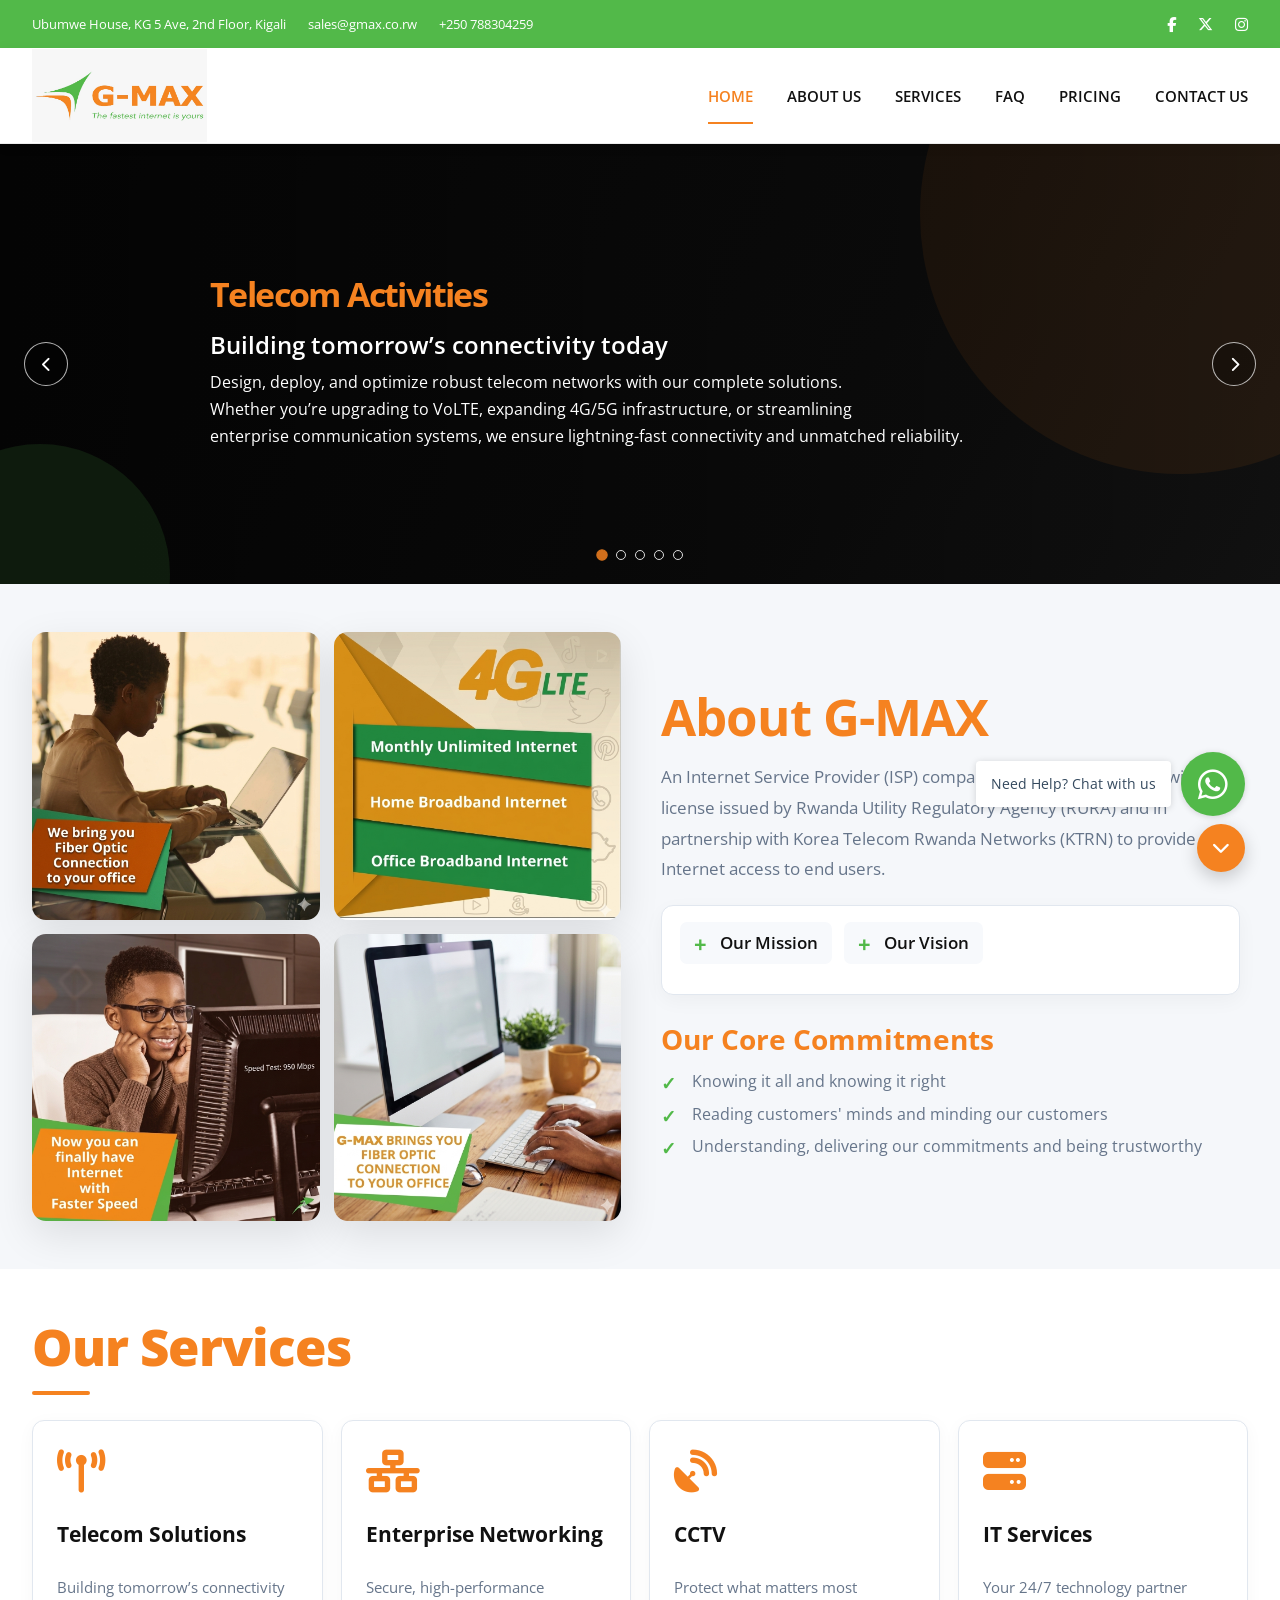
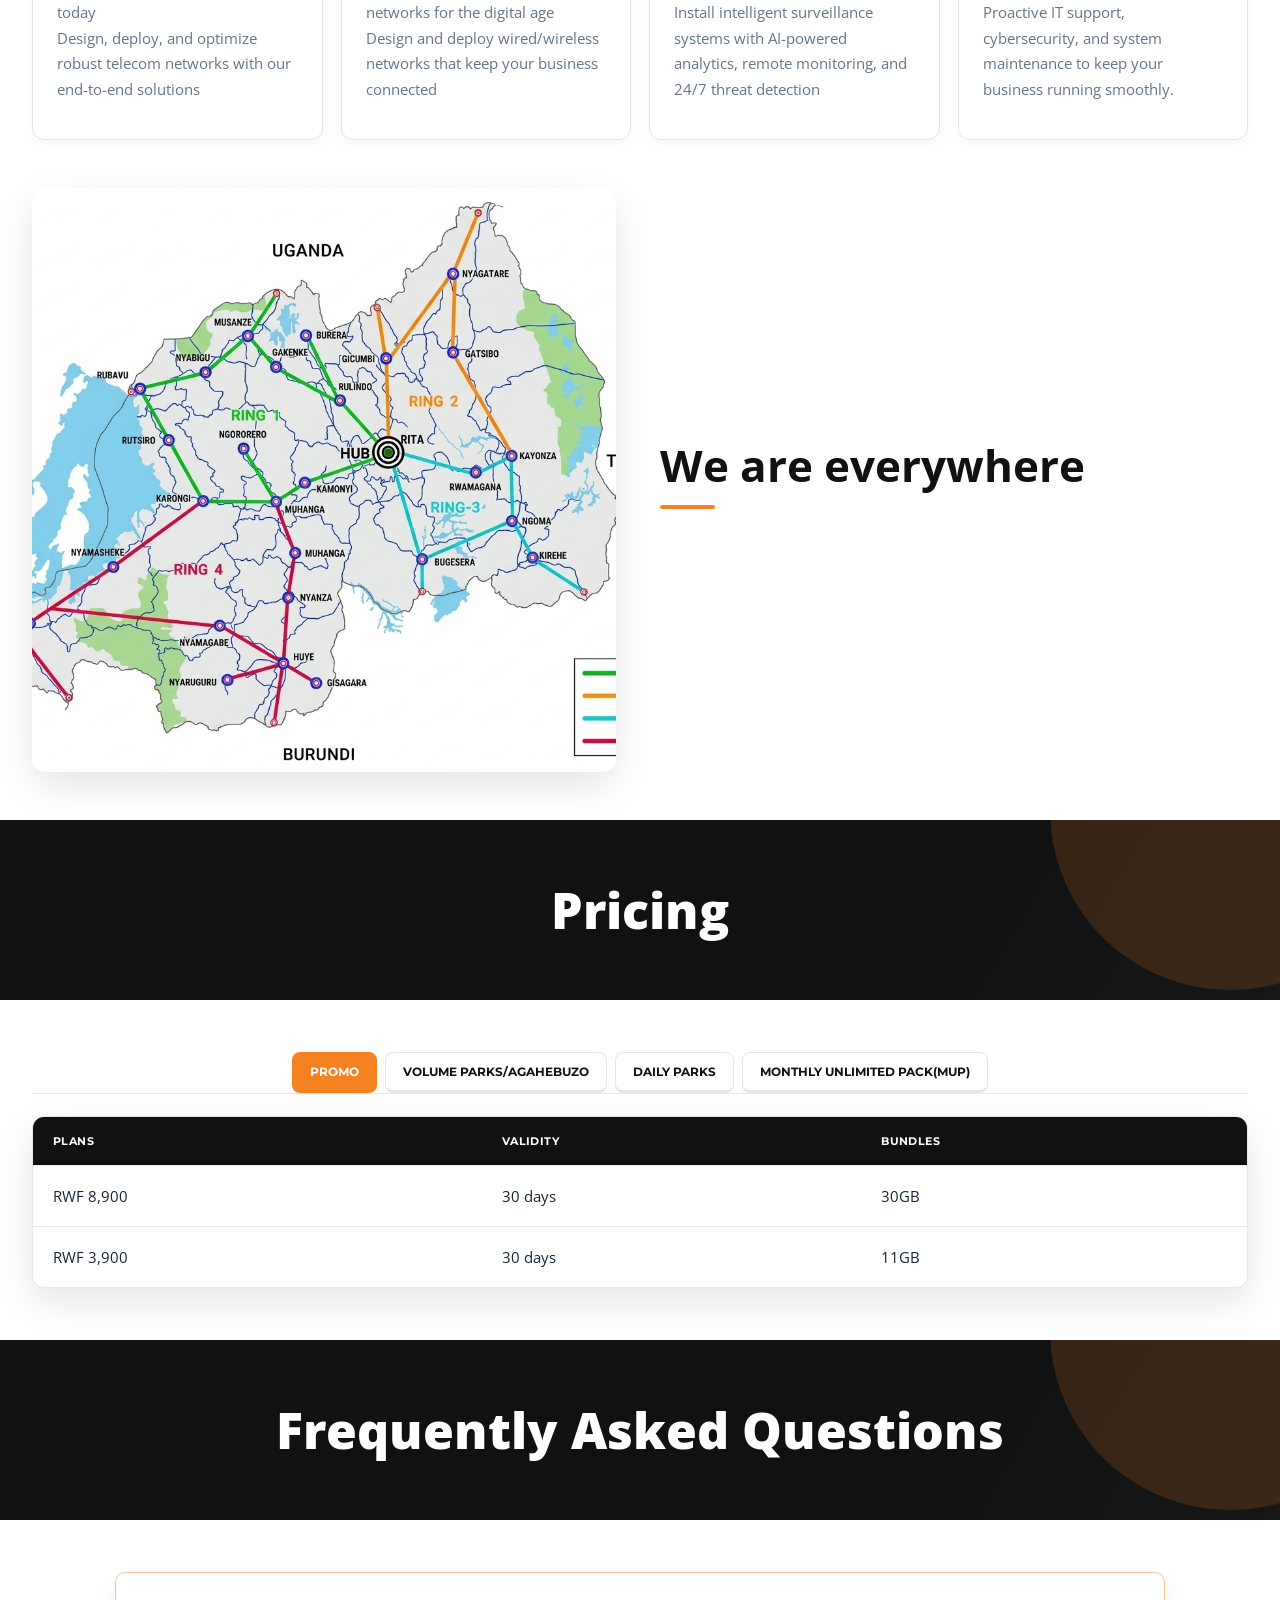
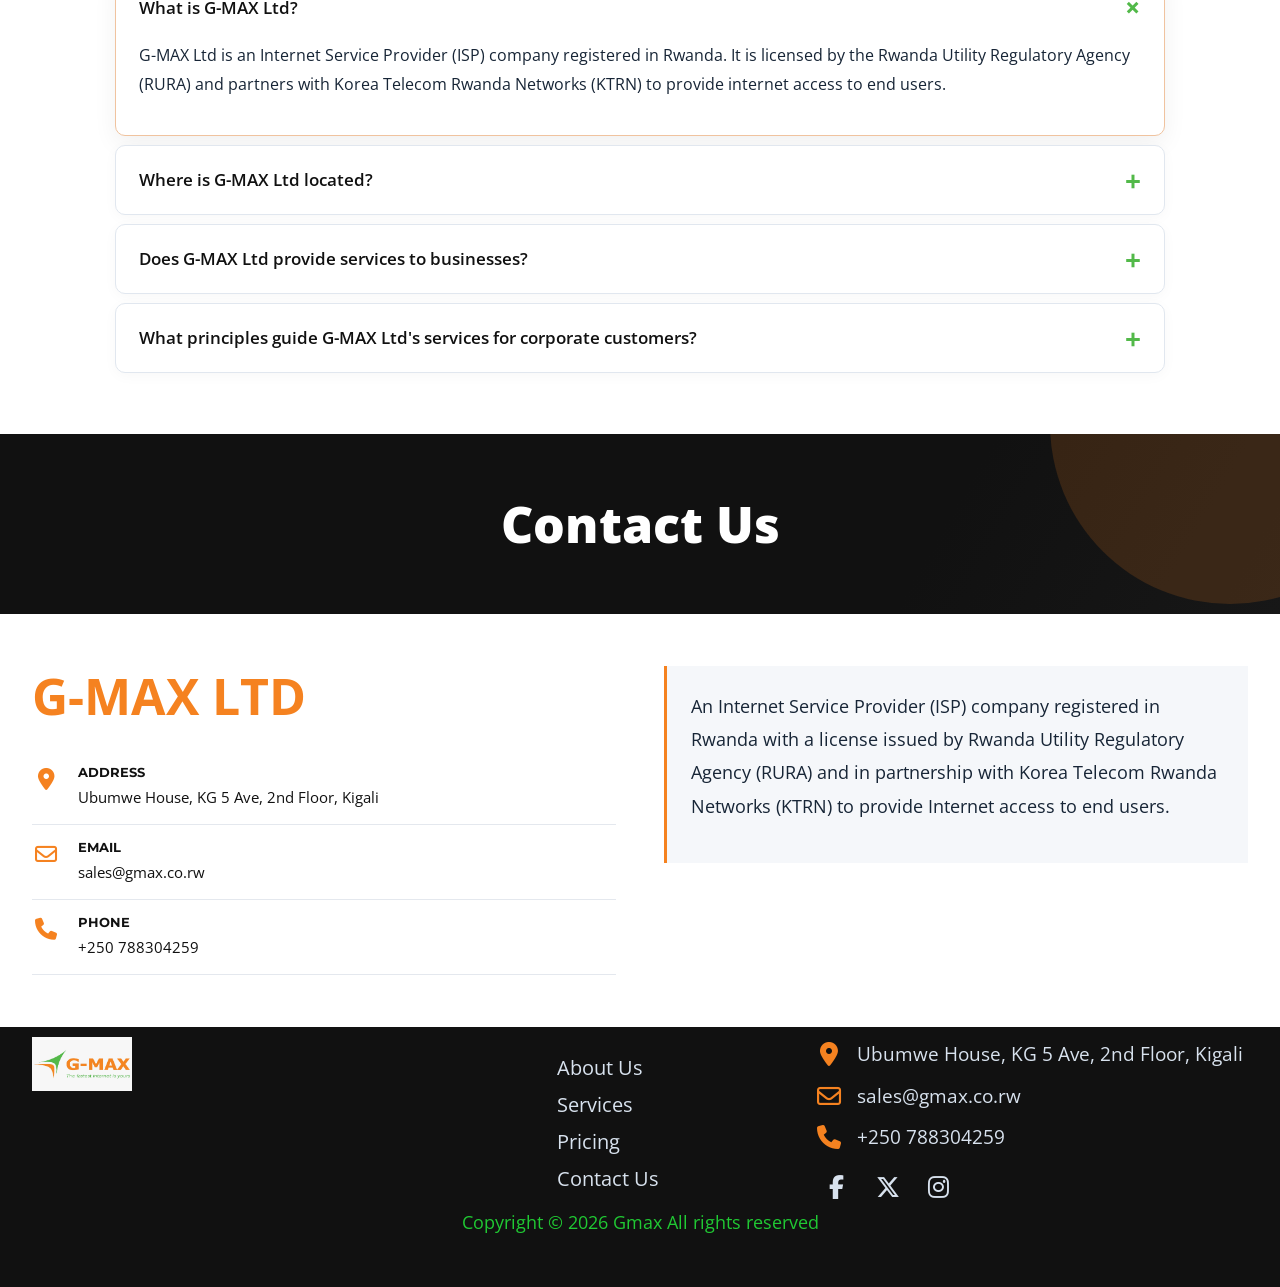
==== gmax-website/index.html @ a380aeec "Restore public website HTML to last known-good design" ====
<!doctype html>
<html lang="en">
<head>
<meta charset="utf-8">
<meta name="viewport" content="width=device-width,initial-scale=1">
<title>G-MAX | Always Ahead</title>
<meta name="description" content="G-MAX Ltd is an Internet Service Provider registered in Rwanda.">
<meta name="theme-color" content="#111111">
<meta name="robots" content="index,follow">
<link rel="canonical" href="https://g-maxwebsite.vercel.app/">
<meta property="og:type" content="website">
<meta property="og:title" content="G-MAX | Always Ahead">
<meta property="og:description" content="G-MAX Ltd provides internet, telecom and IT solutions in Rwanda.">
<meta property="og:url" content="https://g-maxwebsite.vercel.app/">
<link rel="stylesheet" href="css/style.css">
</head>
<body>
<div class="topbar">
  <div class="container topbar-inner">
    <div class="topbar-contact">
      <span><i class="fa-solid fa-location-dot" aria-hidden="true"></i> Ubumwe House, KG 5 Ave, 2nd Floor, Kigali</span>
      <span><i class="fa-regular fa-envelope" aria-hidden="true"></i> sales@gmax.co.rw</span>
      <span><i class="fa-solid fa-phone" aria-hidden="true"></i> +250 788304259</span>
    </div>
    <div class="topbar-social" aria-label="Social media">
      <span aria-hidden="true"><i class="fa-brands fa-facebook-f"></i></span>
      <span aria-hidden="true"><i class="fa-brands fa-x-twitter"></i></span>
      <span aria-hidden="true"><i class="fa-brands fa-instagram"></i></span>
    </div>
  </div>
</div>
<header class="site-header">
  <div class="container nav-wrap">
    <a class="logo" href="#home"><img src="assets/logo/gmax_logo.jpeg" alt="G-MAX"></a>
    <button class="menu-toggle" aria-expanded="false" aria-controls="site-nav" aria-label="Open navigation">
      <span></span><span></span><span></span><span class="sr-only">Open menu</span>
    </button>
    <nav id="site-nav" class="site-nav">
      <a class="active" href="#home">Home</a>
      <a href="#about">About Us</a>
      <a href="#services">Services</a>
      <a href="#faq">FAQ</a>
      <a href="#pricing">Pricing</a>
      <a href="#contact">Contact Us</a>
    </nav>
  </div>
</header>

<a class="skip-link" href="#home">Skip to content</a>
<main id="home">
  <div id="homepage-builder"></div>
</main>

<button class="scroll-down-widget" type="button" aria-label="Scroll down"><i class="fa-solid fa-chevron-down" aria-hidden="true"></i></button>
<a class="whatsapp-widget" href="https://wa.me/250788304259" target="_blank" rel="noopener" aria-label="Chat with G-MAX on WhatsApp"><span>Need Help? Chat with us</span><strong><i class="fa-brands fa-whatsapp" aria-hidden="true"></i></strong></a>

<footer class="site-footer">
  <div class="container footer-content">
    <div class="footer-brand">
      <a class="footer-logo" href="#home"><img src="assets/logo/gmax_logo.jpeg" alt="G-MAX"></a>
    </div>
    <nav class="footer-nav" aria-label="Footer navigation">
      <a href="#about">About Us</a>
      <a href="#services">Services</a>
      <a href="#pricing">Pricing</a>
      <a href="#contact">Contact</a>
    </nav>
    <div class="footer-contact">
      <a href="#" target="_blank" rel="noopener"><i class="fa-solid fa-location-dot" aria-hidden="true"></i><span>Ubumwe House, KG 5 Ave, 2nd Floor, Kigali</span></a>
      <a href="mailto:sales@gmax.co.rw"><i class="fa-regular fa-envelope" aria-hidden="true"></i><span>sales@gmax.co.rw</span></a>
      <a href="tel:+250788304259"><i class="fa-solid fa-phone" aria-hidden="true"></i><span>+250788304259</span></a>
      <div class="footer-social" aria-label="Social media">
        <span aria-hidden="true"><i class="fa-brands fa-facebook-f"></i></span>
        <span aria-hidden="true"><i class="fa-brands fa-x-twitter"></i></span>
        <span aria-hidden="true"><i class="fa-brands fa-instagram"></i></span>
      </div>
    </div>
  </div>
  <div class="container copyright">Copyright © <span id="year"></span> Gmax All rights reserved</div>
</footer>
<script src="js/content-loader.js" defer></script>
<script src="js/main.js" defer></script>

</body>
</html>
---- gmax-website/css/style.css ----
@import url('https://cdnjs.cloudflare.com/ajax/libs/font-awesome/6.5.2/css/all.min.css');
@import url('https://fonts.googleapis.com/css2?family=Montserrat:wght@400;500;600;700;800&family=Open+Sans:wght@400;600;700&display=swap');

:root{--blue:#111111;--orange:#f58220;--green:#52b949;--navy:#111111;--light:#f5f7fa;--text:#485260;--line:#e4e8ee;--shadow:0 9px 28px rgba(0,0,0,.1)}
*{box-sizing:border-box}
html{scroll-behavior:smooth;direction:ltr}
body{margin:0;color:var(--text);font:15px/1.75 'Open Sans',Arial,sans-serif;background:#fff}
img{max-width:100%}
a{color:inherit;text-decoration:none}
button{font:inherit}
h1,h2,h3{margin:0 0 16px;color:var(--navy);font-family:'Open Sans',Arial,sans-serif;line-height:1.2}
p{margin:0 0 16px}
.container{width:min(1640px,calc(100% - 120px));margin:0 auto}
.section{padding:90px 0}

.topbar{height:28px;background:var(--green);color:#fff}
.topbar-inner{height:100%;display:flex;align-items:center;justify-content:space-between}
.topbar-contact{display:flex;align-items:center;gap:20px;font-size:13px;white-space:nowrap}
.topbar-contact span,.topbar-social span{display:inline-flex;align-items:center}
.topbar-contact i{font-size:16px;margin-right:9px}
.topbar-social{display:flex;gap:26px;font-size:17px}

.site-header{height:80px;background:#fff;position:relative;z-index:20;border-bottom:1px solid #edf0f4;transition:box-shadow .25s ease}
.site-header.is-scrolled{box-shadow:0 5px 18px rgba(0,0,0,.08)}
.nav-wrap{height:90%;display:flex;align-items:center;gap:32px}
.logo{display:flex;align-items:center;flex-shrink:0}
.logo img{width:180px;height:auto;display:block}
.site-nav{margin-left:auto;display:flex;align-items:center;height:90%;gap:39px}
.site-nav a{height:90%;display:flex;align-items:center;position:relative;color:#111;font:600 18px 'Open Sans',Arial,sans-serif;text-transform:uppercase;white-space:nowrap;transition:color .25s ease}
.site-nav a:after{content:"";position:absolute;left:0;right:0;bottom:25px;height:2px;background:var(--orange);transform:scaleX(0);transition:transform .25s ease}
.site-nav a:hover,.site-nav a.active{color:var(--orange)}
.site-nav a:hover:after,.site-nav a.active:after{transform:scaleX(1)}
.menu-toggle{display:none;border:0;background:transparent;padding:11px;cursor:pointer}
.menu-toggle span:not(.sr-only){display:block;width:24px;height:2px;background:var(--blue);margin:5px 0;transition:transform .25s ease,opacity .25s ease}
.menu-toggle.is-open span:nth-child(1){transform:translateY(7px) rotate(45deg)}
.menu-toggle.is-open span:nth-child(2){opacity:0}
.menu-toggle.is-open span:nth-child(3){transform:translateY(-7px) rotate(-45deg)}

.hero{min-height:700px;position:relative;isolation:isolate;background:linear-gradient(110deg,#111111 0%,#171717 52%,#222222 100%);overflow:hidden}
.hero-overlay{position:absolute;inset:0;background:rgba(0,0,0,.62)}
.hero-content{color:#fff;padding-top:203px;position:relative;z-index:2}
.hero h1{font:600 40px/1.2 'Open Sans',Arial,sans-serif;color:var(--orange);margin-bottom:34px}
.hero-content>p{max-width:930px;font-size:18px;line-height:1.8;color:#fff;margin-bottom:7px}
.hero-content>p:last-of-type{margin-bottom:35px}
.btn{display:inline-flex;align-items:center;justify-content:center;min-height:49px;padding:11px 28px;border:0;font:400 17px 'Open Sans',Arial,sans-serif;transition:.25s}
.btn-outline{border:2px solid #fff;color:#fff;background:transparent}
.btn-outline:hover{background:#fff;color:var(--blue)}

.about-showcase{background:#fff;padding:78px 0 88px}
.about-showcase-grid{display:grid;grid-template-columns:46% 54%;gap:30px;align-items:start}
.promo-grid{display:grid;grid-template-columns:1fr 1fr;gap:18px}
.promo-image{aspect-ratio:1/1;overflow:hidden;border:1px solid #d8d8d8;background:#f3f3f3}
.promo-image img{width:100%;height:100%;display:block;object-fit:cover;transition:transform .45s ease}
.promo-image:hover img{transform:scale(1.04)}
.about-showcase-copy{padding:0 8px 0 2px}
.about-showcase-copy h2,.about-page-copy h2{font:700 58px/1.1 'Open Sans',Arial,sans-serif;color:var(--orange);margin:0 0 42px}
.about-lead,.about-page-copy>p{font-size:18px;line-height:1.85;color:#111;max-width:800px;margin-bottom:40px}

.mission-vision{margin:0 0 42px}
.mission-vision-controls{display:flex;gap:95px;margin:0 0 22px;padding-left:7px}
.mission-vision-toggle{border:0;background:none;padding:0;color:#111;cursor:pointer;font:400 17px 'Open Sans',Arial,sans-serif;text-align:left}
.mission-vision-toggle span{display:inline-block;font-size:30px;line-height:1;color:var(--green);font-weight:700;vertical-align:-4px;margin-right:9px;transition:transform .25s ease}
.mission-vision-toggle:hover{color:var(--orange)}
.mission-vision-toggle[aria-expanded="true"]{color:var(--orange)}
.mission-vision-toggle[aria-expanded="true"] span{transform:rotate(45deg)}
.mission-vision-panel{padding:4px 7px 0;max-width:800px;animation:panelIn .25s ease}
.mission-vision-panel p{font-size:18px;line-height:1.85;color:#111;margin:0}
@keyframes panelIn{from{opacity:0;transform:translateY(-5px)}to{opacity:1;transform:none}}

.showcase-commitments{padding-left:12px}
.showcase-commitments h3{font:700 34px/1.2 'Open Sans',Arial,sans-serif;color:var(--orange);margin:0 0 27px}
.showcase-commitments ul{list-style:none;margin:0;padding:0}
.showcase-commitments li{position:relative;padding-left:38px;font-size:18px;line-height:1.85;color:#111;margin-bottom:4px}
.showcase-commitments li:before{content:"✓";position:absolute;left:0;top:0;color:var(--green);font-size:23px;font-weight:700}

.services-preview{padding-top:40px}
.services-showcase-title{text-align:center;color:var(--orange);font:700 58px/1.15 'Open Sans',Arial,sans-serif;margin:0 0 64px}
.service-grid{display:grid;grid-template-columns:repeat(4,1fr);gap:11px}
.service-card{position:relative;overflow:hidden;border:1px solid #dfe3e8;background:#fff;padding:51px 29px 34px;min-height:445px;transition:transform .3s ease,box-shadow .3s ease,border-color .3s ease}
.service-card:before{content:"";position:absolute;left:0;top:0;width:100%;height:3px;background:var(--orange);transform:scaleX(0);transform-origin:left;transition:transform .3s ease}
.service-card:hover{transform:translateY(-6px);box-shadow:0 14px 32px rgba(0,0,0,.1);border-color:#cfd7e1}
.service-card:hover:before{transform:scaleX(1)}
.service-icon{height:58px;color:var(--orange);margin-bottom:43px;transition:transform .3s ease}
.service-card:hover .service-icon{transform:translateY(-3px)}
.service-icon svg{width:58px;height:58px;display:block}
.service-card h3{font:700 25px/1.25 'Open Sans',Arial,sans-serif;color:var(--orange);margin-bottom:25px}
.service-card p{font-size:18px;line-height:1.8;color:#111;margin:0}
.service-card p+p{margin-top:4px}
.services-page{padding-top:78px}

.everywhere-showcase{background:#fff;padding:0 0 92px}
.everywhere-grid{display:grid;grid-template-columns:48% 52%;align-items:center;gap:48px}
.everywhere-image.single{aspect-ratio:1/1;max-width:600px;border:1px solid #999;overflow:hidden}
.everywhere-image img{width:100%;height:100%;display:block;object-fit:cover;transition:transform .45s ease}
.everywhere-image:hover img{transform:scale(1.04)}
.everywhere-copy{padding-left:2px}
.everywhere-copy h2{font:700 37px/1.2 'Open Sans',Arial,sans-serif;color:var(--orange);margin:0 0 24px}
.everywhere-copy p{font-size:20px;line-height:1.7;color:#111;margin:0}
.everywhere-copy p+p{margin-top:2px}

.page-hero{height:270px;display:grid;place-items:center;text-align:center;background:linear-gradient(110deg,rgba(0,0,0,.9),rgba(23,23,23,.8)),linear-gradient(135deg,#111111,#171717)}
.page-hero h1{font-size:42px;color:#fff;margin:0}
.content-page{padding:85px 0}
.about-page-grid{display:grid;grid-template-columns:1.08fr .92fr;gap:70px;align-items:start}
.about-page-copy{padding-top:10px}
.about-page-image{overflow:hidden}
.about-page-image img{width:100%;display:block;aspect-ratio:1/1;object-fit:cover}

.pricing-tabs{display:flex;flex-wrap:wrap;justify-content:center;border-bottom:1px solid var(--line);margin:0 0 44px;gap:5px}
.pricing-tab{cursor:pointer;border:0;background:transparent;padding:13px 22px;color:var(--navy);font:700 12px Montserrat;text-transform:uppercase;border-bottom:3px solid transparent;transition:color .25s ease,background .25s ease}
.pricing-tab:hover{color:var(--orange);background:#fff7f0}
.pricing-tab.active{color:var(--orange);border-color:var(--orange)}
.price-panel{display:none}
.price-panel.active{display:block}
.pricing-table-wrap{overflow-x:auto;border:1px solid var(--line);box-shadow:var(--shadow);background:#fff}
.pricing-table{width:100%;border-collapse:collapse;min-width:620px}
.pricing-table th{background:var(--navy);color:#fff;text-align:left;padding:17px 20px;font:700 11px Montserrat;text-transform:uppercase;letter-spacing:.4px}
.pricing-table td{padding:17px 20px;border-top:1px solid var(--line);font-size:14px}
.pricing-table tbody tr{transition:background .2s ease}
.pricing-table tbody tr:hover{background:var(--light)}



.faq-page{max-width:1050px}
.faq-page details{border:1px solid var(--line);padding:0 23px;margin-bottom:13px;background:#fff;transition:border-color .25s ease,box-shadow .25s ease}
.faq-page details:hover{border-color:#cbd5e1}
.faq-page details[open]{border-color:#f0c39f;box-shadow:0 8px 24px rgba(0,0,0,.06)}
.faq-page summary{display:flex;align-items:center;justify-content:space-between;gap:20px;padding:20px 0;cursor:pointer;list-style:none;color:var(--navy);font:600 17px 'Open Sans',Arial,sans-serif}
.faq-page summary::-webkit-details-marker{display:none}
.faq-page summary span{color:var(--green);font-size:28px;font-weight:700;line-height:1;transition:transform .25s ease}
.faq-page details[open] summary span{transform:rotate(45deg)}
.faq-page details p,.faq-page details ul{padding-bottom:20px}
.faq-page details p{font-size:16px;line-height:1.8}
.faq-page details li{margin-bottom:8px}

.contact-grid{display:grid;grid-template-columns:1fr 1fr;gap:80px;align-items:start}
.contact-details h2{color:var(--orange);font-size:50px;margin-bottom:35px}
.contact-item{display:flex;gap:18px;padding:20px 0;border-bottom:1px solid var(--line)}
.contact-item>i{width:28px;flex:0 0 28px;color:var(--orange);font-size:22px;margin-top:4px;text-align:center}
.contact-item strong{display:block;color:var(--navy);font:700 13px Montserrat;text-transform:uppercase;margin-bottom:4px}
.contact-item a{color:#111}
.contact-item a:hover{color:var(--orange)}
.contact-note{padding:32px;border-left:3px solid var(--orange);background:var(--light);font-size:18px;line-height:1.85;color:#111}

.site-footer{background:#000;color:#fff;padding:20px 0 0;min-height:345px}
.footer-content{width:min(1640px,calc(100% - 120px));display:grid;grid-template-columns:1.55fr .72fr 1.35fr;gap:72px;align-items:start}
.footer-logo img{width:180px;height:auto;display:block;margin:0 0 12px}
.footer-brand p{max-width:625px;margin:0;color:#fff;font-size:18px;line-height:1.55}
.footer-nav{display:flex;flex-direction:column;gap:11px;padding-top:28px}
.footer-nav a{color:#fff;font-size:20px;line-height:1.45;transition:color .25s ease}
.footer-nav a:hover{color:var(--green)}
.footer-contact{padding-top:10px}
.footer-contact>a{display:flex;align-items:flex-start;gap:16px;color:#fff;font-size:19px;line-height:1.45;margin:0 0 14px;transition:color .25s ease}
.footer-contact>a:hover{color:var(--green)}
.footer-contact i{width:24px;flex:0 0 24px;font-size:24px;text-align:center;margin-top:1px}
.footer-social{display:flex;gap:27px;margin:47px 0 0 8px;font-size:22px}
.footer-social span{display:inline-flex;width:24px;justify-content:center}
.copyright{width:min(1640px,calc(100% - 120px));text-align:center;padding:18px 0 23px;color:#20c933;font-size:18px;line-height:1.3}

.whatsapp-widget{position:fixed;right:35px;bottom:84px;z-index:50;display:flex;align-items:center;gap:10px}
.whatsapp-widget span{background:#fff;color:#34495e;padding:11px 15px;border-radius:4px;box-shadow:0 1px 7px rgba(0,0,0,.15);font-size:14px}
.whatsapp-widget strong{width:64px;height:64px;border-radius:50%;background:#22c55e;color:#fff;display:flex;align-items:center;justify-content:center;font-size:34px;box-shadow:0 1px 6px rgba(0,0,0,.15);transition:transform .25s ease}
.whatsapp-widget:hover strong{transform:scale(1.06)}

.sr-only{position:absolute;width:1px;height:1px;overflow:hidden;clip:rect(0,0,0,0)}

.js-reveal{opacity:0;transform:translateY(18px);transition:opacity .6s ease,transform .6s ease}
.js-reveal.is-visible{opacity:1;transform:none}

@media(max-width:980px){
  .container{width:min(100% - 56px,1140px)}
  .footer-content{gap:35px}
  .footer-logo img{width:160px}
  .footer-brand p{font-size:16px}
  .footer-nav a,.footer-contact>a{font-size:16px}
  .footer-contact i{font-size:20px}
  .footer-social{margin-top:35px}
  .topbar-contact{gap:12px;font-size:14px}
  .topbar-social{gap:17px}
  .site-nav{gap:18px}
  .site-nav a{font-size:15px}
  .logo img{width:160px}
  .hero{min-height:560px}
  .hero-content{padding-top:145px}
  .service-grid{grid-template-columns:repeat(2,1fr)}
  .service-card{min-height:280px}
  .about-page-grid,.contact-grid{grid-template-columns:1fr;gap:40px}
}
@media(max-width:720px){
  .container{width:calc(100% - 44px)}
  .topbar{height:auto;min-height:48px}
  .topbar-inner{padding:8px 0;gap:10px}
  .topbar-contact{gap:9px;font-size:11px;overflow:hidden}
  .topbar-contact span{white-space:nowrap}
  .topbar-contact span:nth-child(1){max-width:42vw;overflow:hidden;text-overflow:ellipsis}
  .topbar-contact i{font-size:14px;margin-right:5px}
  .topbar-social{gap:11px;font-size:16px}
  .site-header{height:72px}
  .logo img{width:146px}
  .nav-wrap{justify-content:space-between}
  .menu-toggle{display:block}
  .site-nav{display:none;position:absolute;left:0;right:0;top:72px;height:auto;background:#fff;box-shadow:0 7px 15px rgba(0,0,0,.1);padding:10px 22px}
  .site-nav.open{display:block}
  .site-nav a{display:block;height:auto;padding:13px 0;border-bottom:1px solid var(--line);font-size:15px}
  .site-nav a.active{border-left:3px solid var(--orange);border-bottom:1px solid var(--line);padding-left:10px}
  .site-nav a:after{display:none}
  .hero{min-height:560px}
  .hero-content{padding-top:120px}
  .hero h1{font-size:32px;margin-bottom:24px}
  .hero-content>p{font-size:15px;line-height:1.7}
  .hero-read-more{font-size:15px}
  .section{padding:62px 0}
  .about-showcase{padding:58px 0}
  .about-showcase-grid{grid-template-columns:1fr;gap:35px}
  .about-showcase-copy h2,.about-page-copy h2{font-size:42px;margin-bottom:28px}
  .about-lead,.about-page-copy>p,.mission-vision-panel p{font-size:16px}
  .mission-vision-controls{gap:35px;margin-bottom:20px}
  .showcase-commitments h3{font-size:28px}
  .showcase-commitments li{font-size:16px}
  .services-showcase-title{font-size:40px;margin-bottom:38px}
  .service-grid{grid-template-columns:1fr 1fr}
  .service-card{min-height:290px;padding:35px 24px}
  .service-icon{margin-bottom:30px}
  .service-icon svg{width:50px;height:50px}
  .service-card h3{font-size:21px;margin-bottom:18px}
  .service-card p{font-size:16px;line-height:1.7}
  .everywhere-grid{grid-template-columns:1fr;gap:30px}
  .everywhere-image.single{max-width:none}
  .everywhere-copy h2{font-size:32px}
  .everywhere-copy p{font-size:16px}
  .page-hero{height:215px}
  .page-hero h1{font-size:34px}
  .content-page{padding:60px 0}
  .pricing-tab{padding:12px 10px;font-size:10px}
  .faq-page summary{font-size:15px}
  .contact-details h2{font-size:40px}
  .footer-content{grid-template-columns:1fr 1fr;gap:35px}
  .footer-brand{grid-column:1/-1}
  .footer-logo img{width:140px}
  .footer-brand p{max-width:620px}
}
@media(max-width:420px){
  .container{width:calc(100% - 32px)}
  .topbar-contact span:nth-child(2),.topbar-contact span:nth-child(3){display:none}
  .service-grid,.footer-content{grid-template-columns:1fr}
  .footer-brand{grid-column:auto}
  .footer-logo img{width:125px}
  .footer-nav{padding-top:0}
  .footer-contact{padding-top:0}
  .copyright{width:calc(100% - 32px);font-size:14px;padding-top:14px}
  .mission-vision-controls{gap:22px}
  .whatsapp-widget{right:14px;bottom:20px}
  .whatsapp-widget span{display:none}
  .whatsapp-widget strong{width:58px;height:58px;font-size:30px}
}

.scroll-down-widget{position:fixed;right:35px;bottom:28px;z-index:49;width:48px;height:48px;border:0;border-radius:50%;background:var(--orange);color:#fff;display:flex;align-items:center;justify-content:center;cursor:pointer;font-size:18px;box-shadow:0 6px 18px rgba(0,0,0,.2);transition:transform .25s ease,background .25s ease,opacity .25s ease}
.scroll-down-widget:hover{background:var(--green);transform:translateY(4px)}
.scroll-down-widget i{animation:scrollDownPulse 1.5s ease-in-out infinite}
@keyframes scrollDownPulse{0%,100%{transform:translateY(-2px)}50%{transform:translateY(3px)}}
@media(max-width:420px){.scroll-down-widget{right:14px;bottom:86px;width:44px;height:44px;font-size:16px}}

/* Keep only the scroll-down control visible; hide the browser scrollbar. */
html{-ms-overflow-style:none;scrollbar-width:none}
html::-webkit-scrollbar{display:none}

/* CMS homepage section builder */
.custom-section{padding:78px 0;background:#fff}.custom-section:nth-child(even){background:#f7f9fc}.custom-section-inner{text-align:center}.custom-section-inner h2{font:700 42px/1.2 'Open Sans',Arial,sans-serif;color:var(--navy);margin:0 0 12px}.custom-section-subtitle{font-size:20px;color:var(--blue);margin:0 0 14px}.custom-section-text{max-width:850px;margin:0 auto 26px;font-size:18px;line-height:1.8;color:#222}.custom-section-image{display:block;width:min(850px,100%);max-height:430px;object-fit:cover;border-radius:10px;margin:20px auto}.custom-section-button{display:inline-block}.commitments-section{padding:55px 0;background:#f7f9fc}.commitments-section .showcase-commitments{max-width:900px;margin:auto}
@media(max-width:800px){.custom-section{padding:55px 0}.custom-section-inner h2{font-size:34px}.custom-section-text{font-size:16px}}

/* Single-page navigation */
#home,#about,#services,#pricing,#faq,#contact{scroll-margin-top:110px}

.skip-link{position:fixed;left:12px;top:-60px;z-index:100000;padding:10px 14px;background:#111111;color:#fff;border-radius:4px;font-weight:700;text-decoration:none}.skip-link:focus{top:12px;outline:3px solid #f58220;outline-offset:2px}
/* G-MAX public refresh — uses the same Admin brand system */
:root{--gmax-orange:#f58220;--gmax-green:#52b949;--gmax-navy:#111111;--gmax-ink:#172536;--gmax-muted:#66758a;--gmax-line:#e1e7ef;--gmax-soft:#f5f7fa;--gmax-shadow:0 14px 40px rgba(0,0,0,.10)}
body{color:var(--gmax-ink)}
.container{width:min(1400px,calc(100% - 64px))}
.topbar{height:42px;background:var(--gmax-navy)}
.topbar-contact{gap:22px;font-size:13px}.topbar-contact i{color:var(--gmax-orange);font-size:14px}.topbar-social{gap:17px;font-size:15px}
.site-header{height:82px;position:sticky;top:0;background:rgba(255,255,255,.97);backdrop-filter:blur(12px);box-shadow:0 2px 14px rgba(0,0,0,.05)}
.site-header.is-scrolled{box-shadow:0 8px 26px rgba(0,0,0,.10)}.nav-wrap{gap:24px}.logo img{width:156px}
.site-nav{gap:8px}.site-nav a{height:44px;padding:0 13px;border-radius:8px;font-size:14px;text-transform:none;color:var(--gmax-navy)}
.site-nav a:after{bottom:0;left:13px;right:13px;height:3px;border-radius:3px;background:var(--gmax-orange)}
.site-nav a:hover,.site-nav a.active{color:var(--gmax-orange);background:#fff7f0}.menu-toggle span:not(.sr-only){background:var(--gmax-navy)}
.hero{min-height:520px;background:linear-gradient(120deg,#111111 0%,#111111 58%,#171717 100%)}
.hero:before{content:"";position:absolute;width:520px;height:520px;border-radius:50%;right:-160px;top:-190px;background:rgba(245,130,32,.16)}
.hero:after{content:"";position:absolute;width:260px;height:260px;border-radius:50%;left:-90px;bottom:-120px;background:rgba(82,185,73,.12)}
.hero-overlay{background:linear-gradient(90deg,rgba(0,0,0,.86),rgba(0,0,0,.54))}
.hero-content{padding-top:115px;max-width:900px}.hero h1{font-size:clamp(38px,5vw,66px);font-weight:800;letter-spacing:-1.6px;margin-bottom:18px}
.hero-content>p{font-size:18px;max-width:760px;color:#e9f0f7}.hero-content>p:first-of-type{font-size:clamp(20px,2.4vw,28px);font-weight:600;color:#fff;margin-bottom:10px}
.btn{min-height:48px;border-radius:8px;font-weight:700}.btn-outline{border:1px solid var(--gmax-orange);background:var(--gmax-orange);box-shadow:0 8px 20px rgba(245,130,32,.22)}
.btn-outline:hover{background:#fff;border-color:#fff;color:var(--gmax-navy);transform:translateY(-2px)}
.section{padding:84px 0}.about-showcase{padding:64px 0;background:var(--gmax-soft)}
.about-showcase-grid{grid-template-columns:minmax(0,1fr) minmax(0,1fr);gap:48px;align-items:center}.promo-grid{gap:14px}
.promo-image{border:0;border-radius:14px;box-shadow:var(--gmax-shadow)}
.about-showcase-copy h2,.about-page-copy h2{font-size:clamp(36px,4vw,52px);letter-spacing:-1px;margin-bottom:24px}
.about-lead,.about-page-copy>p{font-size:17px;line-height:1.8;color:var(--gmax-muted);margin-bottom:28px}
.mission-vision{background:#fff;border:1px solid var(--gmax-line);border-radius:12px;padding:16px 18px;box-shadow:0 6px 20px rgba(0,0,0,.04)}
.mission-vision-controls{gap:12px;padding:0;margin-bottom:14px}.mission-vision-toggle{padding:9px 14px;border-radius:7px;background:#f7f9fc;font-weight:600}
.mission-vision-toggle[aria-expanded=true]{background:#fff4ea;color:var(--gmax-orange)}.mission-vision-toggle span{color:var(--gmax-green);font-size:22px}
.mission-vision-panel{padding:4px 0 0;max-width:none}.mission-vision-panel p{font-size:15px;line-height:1.75;color:var(--gmax-muted)}
.showcase-commitments{padding:20px 0 0}.showcase-commitments h3{font-size:28px;margin-bottom:17px}
.showcase-commitments li{font-size:16px;line-height:1.7;color:var(--gmax-muted);padding-left:31px;margin-bottom:9px}.showcase-commitments li:before{font-size:18px}
.services-preview{padding:64px 0;background:#fff}.services-showcase-title{text-align:left;font-size:clamp(36px,4vw,52px);letter-spacing:-1px;margin:0 0 34px}
.services-showcase-title:after{content:"";display:block;width:58px;height:4px;border-radius:3px;background:var(--gmax-orange);margin-top:15px}
.service-grid{grid-template-columns:repeat(4,minmax(0,1fr));gap:18px}.service-card{border:1px solid var(--gmax-line);border-radius:12px;min-height:350px;padding:32px 25px;box-shadow:0 4px 18px rgba(0,0,0,.035)}
.service-card:before{height:4px;background:var(--gmax-orange)}.service-card:hover{transform:translateY(-7px);box-shadow:var(--gmax-shadow);border-color:#d5dfe9}
.service-icon{height:52px;margin-bottom:27px}.service-icon i{font-size:43px;color:var(--gmax-orange)}
.service-card h3{font-size:21px;margin-bottom:14px;color:var(--gmax-navy)}.service-card p{font-size:15px;line-height:1.7;color:var(--gmax-muted)}
.everywhere-showcase{padding:0 0 64px}.everywhere-grid{gap:60px}.everywhere-image.single{border:0;border-radius:14px;box-shadow:var(--gmax-shadow)}
.everywhere-copy h2{font-size:clamp(32px,3.4vw,46px);color:var(--gmax-navy);margin-bottom:18px}.everywhere-copy h2:after{content:"";display:block;width:55px;height:4px;border-radius:3px;background:var(--gmax-orange);margin-top:14px}
.everywhere-copy p{font-size:17px;line-height:1.8;color:var(--gmax-muted)}
.page-hero{height:230px;background:linear-gradient(115deg,var(--gmax-navy),#171717);position:relative;overflow:hidden}.page-hero:after{content:"";position:absolute;width:360px;height:360px;border-radius:50%;right:-130px;top:-190px;background:rgba(245,130,32,.16)}
.page-hero h1{font-size:clamp(34px,4vw,50px);font-weight:800;position:relative;z-index:1}.content-page{padding:75px 0}
.pricing-tabs{gap:8px;margin-bottom:30px}.pricing-tab{border:1px solid var(--gmax-line);border-bottom:3px solid var(--gmax-line);border-radius:8px;padding:11px 17px;background:#fff}
.pricing-tab.active{color:#fff;background:var(--gmax-orange);border-color:var(--gmax-orange)}.pricing-table-wrap{border-radius:12px;box-shadow:var(--gmax-shadow);overflow-x:auto;overflow-y:hidden;-webkit-overflow-scrolling:touch}.pricing-table th{background:var(--gmax-navy)}
.faq-page details{border-radius:10px;border-color:var(--gmax-line);box-shadow:0 3px 14px rgba(0,0,0,.03)}.faq-page details[open]{border-color:#f0c39f;box-shadow:0 8px 24px rgba(0,0,0,.06)}
.faq-page summary{font-weight:600;color:var(--gmax-navy)}.faq-page summary span{color:var(--gmax-green)}
.contact-grid{gap:70px}.contact-details h2{color:var(--gmax-orange)}.contact-item>i{color:var(--gmax-orange)}.contact-note{border-left-color:var(--gmax-orange);background:var(--gmax-soft);color:var(--gmax-ink)}
.site-footer{background:var(--gmax-navy);color:#d8e2ee}.footer-brand p{color:#b9c7d7}.footer-nav a,.footer-contact>a{color:#d8e2ee}.footer-nav a:hover,.footer-contact>a:hover{color:var(--gmax-orange)}.footer-contact> a > i{color:var(--gmax-orange)}
.js-reveal{opacity:0;transform:translateY(18px);transition:opacity .6s ease,transform .6s ease}.js-reveal.is-visible{opacity:1;transform:none}
.scroll-down-widget{background:var(--gmax-orange)}.scroll-down-widget:hover{background:var(--gmax-green)}
@media(max-width:1050px){.container{width:min(100% - 40px,1100px)}.service-grid{grid-template-columns:repeat(2,minmax(0,1fr))}.about-showcase-grid,.everywhere-grid{grid-template-columns:1fr;gap:35px}}
@media(max-width:800px){.topbar{height:auto;padding:8px 0}.topbar-contact{gap:8px;flex-wrap:wrap;font-size:11px}.topbar-social{display:none}.site-header{height:72px}.logo img{width:140px}.menu-toggle{display:block}.site-nav{display:none;position:absolute;top:72px;left:0;right:0;height:auto;padding:10px 20px;background:#fff;box-shadow:0 14px 25px rgba(0,0,0,.12);flex-direction:column;gap:3px}.site-nav.open{display:flex}.site-nav a{width:100%;height:46px;padding:0 14px}.site-nav a:after{display:none}.hero{min-height:570px}.hero-content{padding-top:120px}.hero h1{font-size:42px}.service-grid{grid-template-columns:1fr 1fr}.footer-content{grid-template-columns:1fr 1fr;gap:35px}.footer-brand{grid-column:1/-1}}
@media(max-width:560px){.container{width:calc(100% - 32px)}.service-grid{grid-template-columns:1fr}.service-card{min-height:auto}.hero{min-height:540px}.hero-content{padding-top:95px}.hero h1{font-size:36px}.about-showcase-grid{gap:26px}.promo-grid{gap:9px}.mission-vision-controls{flex-direction:column;gap:6px}.pricing-tabs{justify-content:flex-start;overflow-x:auto;flex-wrap:nowrap}.pricing-tab{white-space:nowrap}.footer-content{grid-template-columns:1fr}.footer-brand{grid-column:auto}}
@media(prefers-reduced-motion:reduce){.js-reveal{opacity:1;transform:none}}

/* Production polish: content rhythm, focus states and mobile touch targets */
.hero-content .hero-read-more{display:inline-flex;align-items:center;justify-content:center;gap:9px;margin-top:8px;text-decoration:none}
.hero-content .hero-read-more:after{content:"→";font-size:18px;transition:transform .2s ease}
.hero-content .hero-read-more:hover:after{transform:translateX(3px)}
.section-title,.services-showcase-title{font-weight:800}
.about-showcase-copy,.everywhere-copy{max-width:680px}
.about-showcase-copy h2,.services-showcase-title,.everywhere-copy h2{position:relative}
.service-card{display:flex;flex-direction:column}
.service-card .service-icon{flex:0 0 auto}
.service-card h3{min-height:2.1em}
.service-card p:last-child{margin-top:0}
.pricing-table-wrap{background:#fff}
.pricing-table th{font-weight:700;color:#fff}
.pricing-table td{font-size:15px;color:var(--gmax-ink)}
.pricing-tab:focus-visible,.mission-vision-toggle:focus-visible,.site-nav a:focus-visible,.btn:focus-visible{outline:3px solid rgba(245,130,32,.45);outline-offset:3px}

.contact-form-wrap h2{color:var(--gmax-navy);margin-bottom:22px}
.gmax-contact-form input,.gmax-contact-form textarea{border:1px solid #ccd6e2;border-radius:8px;min-height:48px;padding:12px 14px;transition:border-color .2s ease,box-shadow .2s ease}
.gmax-contact-form textarea{min-height:140px;resize:vertical}
.gmax-contact-form input:focus,.gmax-contact-form textarea:focus{border-color:var(--gmax-orange);box-shadow:0 0 0 3px rgba(245,130,32,.12);outline:none}
.gmax-contact-form button{min-height:48px;border:0;border-radius:8px;background:var(--gmax-orange);color:#fff;font-weight:700;padding:0 22px;cursor:pointer}
.gmax-contact-form button:hover{background:var(--gmax-navy)}
@media(max-width:800px){.hero-content .hero-read-more{width:auto;min-width:190px}.service-card h3{min-height:0}}
@media(max-width:560px){.hero-content .hero-read-more{width:100%}.section{padding:64px 0}}

/* G-MAX palette lock — public site must follow Admin brand colors */
:root{--orange:#f58220;--green:#52b949;--navy:#111111;--blue:#111111}
.hero{background:linear-gradient(120deg,#111111 0%,#111111 58%,#171717 100%)}
.hero-overlay{background:linear-gradient(90deg,rgba(0,0,0,.88),rgba(0,0,0,.62))}
.page-hero{background:linear-gradient(120deg,#111111 0%,#111111 72%,#171717 100%)}
.site-footer{background:var(--navy)}
.scroll-down-widget{background:var(--orange)}
.scroll-down-widget:hover{background:var(--green)}
.whatsapp-widget strong{background:var(--green)}
.topbar{background:var(--navy)}


/* G-MAX header alignment lock — match the public G-MAX reference */
.topbar{height:48px;background:var(--green);color:#fff}
.topbar-inner{height:100%}
.topbar-contact{gap:22px;font-size:13px}
.topbar-contact i{color:#fff}
.topbar-social{gap:22px;color:#fff}
.site-header{height:96px;background:#fff;border-bottom:1px solid #ececec;position:sticky;top:0}
.nav-wrap{height:100%;gap:34px}
.logo img{width:175px}
.site-nav{gap:34px;height:100%}
.site-nav a{height:100%;padding:0;font-size:15px;font-weight:600;text-transform:uppercase;border-radius:0;color:#111}
.site-nav a:hover,.site-nav a.active{color:var(--orange);background:transparent}
.site-nav a:after{left:0;right:0;bottom:19px;height:2px;border-radius:0;background:var(--orange)}
.hero{background:linear-gradient(120deg,#111 0%,#171717 65%,#202020 100%)}
.hero-overlay{background:linear-gradient(90deg,rgba(0,0,0,.72),rgba(0,0,0,.42))}
@media(max-width:980px){
  .topbar-contact{font-size:12px;gap:12px}
  .site-nav{gap:16px}
  .site-nav a{font-size:13px}
  .logo img{width:155px}
}
@media(max-width:800px){
  .topbar{height:auto;min-height:48px}
  .site-header{height:72px}
  .logo img{width:140px}
  .site-nav{top:72px}
}

/* Compact layout lock: keep sections content-dense and brand-consistent */
.hero{min-height:520px}
.hero-content{padding-top:110px}
.about-showcase{padding:64px 0}
.services-preview{padding:64px 0}
.everywhere-showcase{padding-bottom:64px}
.commitments-section{display:none}
@media(max-width:800px){.hero{min-height:500px}.hero-content{padding-top:105px}.about-showcase{padding:52px 0}.services-preview{padding:52px 0}}
@media(max-width:560px){.hero{min-height:470px}.hero-content{padding-top:80px}.about-showcase{padding:44px 0}.services-preview{padding:48px 0}.everywhere-showcase{padding-bottom:48px}}

/* Final spacing pass — eliminate unnecessary vertical gaps without changing content */
.hero{min-height:440px}
.hero-content{padding-top:88px;padding-bottom:70px}
.hero h1{margin-bottom:14px}
.hero-content>p{margin-bottom:5px}
.hero-content>p:last-of-type{margin-bottom:20px}
.about-showcase{padding:48px 0}
.about-showcase-grid{gap:38px}
.about-showcase-copy h2{margin-bottom:18px}
.about-lead{margin-bottom:20px}
.mission-vision{margin-bottom:18px}
.showcase-commitments{padding-top:10px}
.showcase-commitments h3{margin-bottom:12px}
.showcase-commitments li{margin-bottom:5px}
.services-preview{padding:48px 0}
.services-showcase-title{margin-bottom:25px}
.service-card{min-height:320px;padding:28px 24px}
.service-icon{margin-bottom:20px}
.service-card h3{margin-bottom:10px}
.everywhere-showcase{padding:0 0 48px}
.everywhere-grid{gap:42px}
.everywhere-copy h2{margin-bottom:12px}
.page-hero{height:180px}
.content-page{padding:52px 0}
.pricing-tabs{margin-bottom:22px}
.faq-page details{margin-bottom:9px}
.contact-grid{gap:48px}
.contact-details h2{margin-bottom:24px}
.contact-item{padding:14px 0}
.contact-note{padding:24px}
.site-footer{padding-top:16px}
.footer-content{gap:42px}
.footer-social{margin-top:30px}
@media(max-width:800px){
  .hero{min-height:430px}
  .hero-content{padding-top:72px;padding-bottom:55px}
  .about-showcase{padding:42px 0}
  .about-showcase-grid{gap:28px}
  .services-preview{padding:42px 0}
  .service-card{min-height:270px}
  .everywhere-showcase{padding-bottom:42px}
  .page-hero{height:160px}
  .content-page{padding:44px 0}
  .contact-grid{gap:32px}
}
@media(max-width:560px){
  .hero{min-height:400px}
  .hero-content{padding-top:58px;padding-bottom:42px}
  .about-showcase{padding:36px 0}
  .services-preview{padding:38px 0}
  .everywhere-showcase{padding-bottom:36px}
  .page-hero{height:145px}
  .content-page{padding:38px 0}
  .footer-content{gap:28px}
}


/* Reference-style hero and service links */
.hero{
  background-size:cover;
  background-position:center;
  background-repeat:no-repeat;
}
.hero-overlay{
  background:linear-gradient(90deg,rgba(0,0,0,.78),rgba(0,0,0,.48));
}
.hero-content{
  max-width:860px;
}
.hero h1{
  color:var(--orange);
  font-size:34px;
  line-height:1.15;
  font-weight:700;
}
.hero-content>p{
  color:#fff;
  max-width:820px;
}
.hero-read-more{
  display:inline-flex;
  width:auto;
  margin-top:8px;
  padding:11px 24px;
  border:2px solid #fff;
  color:#fff;
  background:transparent;
  text-decoration:none;
}
.hero-read-more:hover{
  color:#fff;
  background:var(--orange);
  border-color:var(--orange);
}
.service-read-more{
  display:inline-flex;
  align-items:center;
  width:max-content;
  margin-top:16px;
  padding:9px 18px;
  border:1px solid var(--orange);
  color:var(--orange);
  text-decoration:none;
  font-weight:700;
  transition:all .2s ease;
}
.service-read-more:hover{
  color:#fff;
  background:var(--orange);
}



/* G-MAX reference service carousel */
.hero{position:relative;overflow:hidden;display:block}
.hero-carousel{position:relative;min-height:440px;height:100%;z-index:1}
.hero-slides{position:relative;min-height:440px;height:100%}
.hero-slide{position:absolute;inset:0;display:flex;align-items:center;opacity:0;visibility:hidden;transform:translateX(18px);transition:opacity .45s ease,transform .45s ease,visibility .45s ease}
.hero-slide.is-active{opacity:1;visibility:visible;transform:none;z-index:2}
.hero-slide .hero-content{position:relative;z-index:3;padding-top:88px;padding-bottom:70px}
.hero-slide h1{margin:0 0 14px;color:var(--orange);font-size:34px;line-height:1.15;font-weight:700}
.hero-slide .hero-content>p:first-of-type{margin-bottom:8px;color:#fff;font-size:24px;font-weight:600;line-height:1.35}
.hero-slide .hero-content>p:nth-of-type(2){margin-bottom:20px;color:#fff;max-width:820px;font-size:16px;line-height:1.7}
.hero-carousel-arrow{position:absolute;top:50%;z-index:5;transform:translateY(-50%);width:44px;height:44px;border:1px solid rgba(255,255,255,.7);border-radius:50%;background:rgba(0,0,0,.25);color:#fff;cursor:pointer;display:grid;place-items:center;transition:all .2s ease}
.hero-carousel-arrow:hover{background:var(--orange);border-color:var(--orange)}
.hero-carousel-prev{left:24px}.hero-carousel-next{right:24px}
.hero-carousel-dots{position:absolute;left:50%;bottom:24px;z-index:6;transform:translateX(-50%);display:flex;gap:9px}
.hero-carousel-dot{width:10px;height:10px;padding:0;border:1px solid #fff;border-radius:50%;background:transparent;cursor:pointer;opacity:.85}
.hero-carousel-dot.is-active{background:var(--orange);border-color:var(--orange);transform:scale(1.15)}
.hero-slide .hero-read-more{margin-top:8px}
@media(max-width:800px){
  .hero-carousel,.hero-slides{min-height:430px}
  .hero-slide .hero-content{padding-top:72px;padding-bottom:55px}
  .hero-carousel-arrow{width:38px;height:38px}
  .hero-carousel-prev{left:12px}.hero-carousel-next{right:12px}
  .hero-slide h1{font-size:30px}
  .hero-slide .hero-content>p:first-of-type{font-size:20px}
  .hero-slide .hero-content>p:nth-of-type(2){font-size:15px}
}
@media(max-width:560px){
  .hero-carousel,.hero-slides{min-height:400px}
  .hero-slide .hero-content{padding-top:58px;padding-bottom:42px}
  .hero-slide h1{font-size:28px}
  .hero-slide .hero-content>p:first-of-type{font-size:18px}
  .hero-carousel-arrow{width:34px;height:34px}
  .hero-carousel-dots{bottom:16px}
}


/* Final device-safety hardening */
html,body{max-width:100%;overflow-x:hidden}
img,svg,video,canvas{max-width:100%;height:auto}
button,a{touch-action:manipulation}
.about-showcase-grid>*,.everywhere-grid>*,.contact-grid>*,.footer-content>*{min-width:0}
.topbar-contact span,.footer-contact>a span,.footer-brand p,.faq-page summary,.faq-page details p,.contact-item a{overflow-wrap:anywhere;word-break:break-word}
.pricing-table-wrap{max-width:100%;overflow-x:auto;overflow-y:hidden;overscroll-behavior-x:contain;-webkit-overflow-scrolling:touch}
.pricing-table{min-width:620px}
.hero-carousel,.hero-slides{min-width:0;max-width:100%}
.hero-slide .hero-content{min-width:0;overflow-wrap:anywhere}
@media(max-width:800px){
  .hero,.hero-carousel,.hero-slides{min-height:540px}
  .hero-carousel-arrow{width:44px;height:44px}
}
@media(max-width:560px){
  .hero,.hero-carousel,.hero-slides{min-height:520px}
  .hero-slide .hero-content{padding-left:16px;padding-right:16px}
  .hero-carousel-arrow{width:44px;height:44px}
  .hero-carousel-prev{left:8px}.hero-carousel-next{right:8px}
  .hero-carousel-dots{bottom:14px}
}
@media(max-width:360px){
  .hero-slide h1{font-size:26px}
  .hero-slide .hero-content>p:first-of-type{font-size:17px}
  .hero-slide .hero-content>p:nth-of-type(2){font-size:14px;line-height:1.6}
  .hero-slide .hero-read-more{width:100%;min-height:46px}
}

/* =========================================================
   FINAL MOBILE HEADER SYSTEM
   Single authoritative header behavior across phone/tablet/desktop.
   ========================================================= */

.topbar{
  height:48px;
  background:var(--green);
  color:#fff;
}
.topbar-inner{
  height:100%;
  display:flex;
  align-items:center;
  justify-content:space-between;
  min-width:0;
}
.topbar-contact{
  display:flex;
  align-items:center;
  gap:22px;
  min-width:0;
  font-size:13px;
  white-space:nowrap;
}
.topbar-contact span{
  display:inline-flex;
  align-items:center;
  min-width:0;
}
.topbar-contact i{
  flex:0 0 auto;
  margin-right:7px;
  font-size:14px;
}
.topbar-social{
  display:flex;
  align-items:center;
  gap:22px;
  flex:0 0 auto;
  font-size:15px;
}
.topbar-social span{
  display:inline-flex;
  align-items:center;
  justify-content:center;
}

.site-header{
  height:96px;
  position:sticky;
  top:0;
  z-index:20;
  background:rgba(255,255,255,.97);
  border-bottom:1px solid #ececec;
  box-shadow:0 2px 14px rgba(0,0,0,.05);
  backdrop-filter:blur(12px);
  -webkit-backdrop-filter:blur(12px);
}
.site-header.is-scrolled{
  box-shadow:0 8px 26px rgba(0,0,0,.10);
}
.nav-wrap{
  height:100%;
  display:flex;
  align-items:center;
  gap:34px;
  min-width:0;
}
.logo{
  display:flex;
  align-items:center;
  flex:0 0 auto;
}
.logo img{
  display:block;
  width:175px;
  height:auto;
  max-width:100%;
  max-height:calc(100% - 12px);
  object-fit:contain;
}
.menu-toggle{
  display:none;
  flex:0 0 auto;
  width:48px;
  height:48px;
  margin:0;
  padding:10px;
  border:0;
  border-radius:8px;
  background:transparent;
  color:var(--navy);
  cursor:pointer;
  -webkit-tap-highlight-color:transparent;
}
.menu-toggle:hover{
  background:#f7f9fc;
}
.menu-toggle:focus-visible{
  outline:3px solid rgba(245,130,32,.45);
  outline-offset:2px;
}
.menu-toggle span:not(.sr-only){
  display:block;
  width:24px;
  height:2px;
  margin:5px auto;
  background:currentColor;
  transition:transform .25s ease,opacity .25s ease;
}
.menu-toggle.is-open span:nth-child(1){
  transform:translateY(7px) rotate(45deg);
}
.menu-toggle.is-open span:nth-child(2){
  opacity:0;
}
.menu-toggle.is-open span:nth-child(3){
  transform:translateY(-7px) rotate(-45deg);
}
.site-nav{
  margin-left:auto;
  display:flex;
  align-items:center;
  height:100%;
  gap:34px;
  min-width:0;
}
.site-nav a{
  height:100%;
  display:flex;
  align-items:center;
  position:relative;
  padding:0;
  color:#111;
  font:600 15px 'Open Sans',Arial,sans-serif;
  text-transform:uppercase;
  white-space:nowrap;
  transition:color .25s ease,background .25s ease;
}
.site-nav a:after{
  content:"";
  position:absolute;
  left:0;
  right:0;
  bottom:19px;
  height:2px;
  border-radius:0;
  background:var(--orange);
  transform:scaleX(0);
  transition:transform .25s ease;
}
.site-nav a:hover,
.site-nav a.active{
  color:var(--orange);
  background:transparent;
}
.site-nav a:hover:after,
.site-nav a.active:after{
  transform:scaleX(1);
}

@media(max-width:980px){
  .topbar-contact{gap:12px;font-size:12px}
  .site-nav{gap:16px}
  .site-nav a{font-size:13px}
  .logo img{width:155px}
}

@media(max-width:800px){
  .topbar{
    height:auto;
    min-height:44px;
    padding:7px 0;
  }
  .topbar-inner{
    gap:10px;
  }
  .topbar-contact{
    flex:1 1 auto;
    gap:12px;
    min-width:0;
    overflow:hidden;
    font-size:10.5px;
    line-height:1.3;
  }
  .topbar-contact span{
    min-width:0;
    overflow:hidden;
    text-overflow:ellipsis;
  }
  .topbar-contact span:first-child{
    flex:1 1 auto;
  }
  .topbar-contact span:nth-child(2){
    display:none;
  }
  .topbar-contact span:nth-child(3){
    flex:0 0 auto;
  }
  .topbar-social{
    display:none;
  }
  .site-header{
    height:72px;
  }
  .nav-wrap{
    justify-content:space-between;
    gap:16px;
  }
  .logo img{
    width:140px;
  }
  .menu-toggle{
    display:block;
  }
  .site-nav{
    display:none;
    position:absolute;
    top:72px;
    left:0;
    right:0;
    width:100%;
    height:auto;
    max-height:calc(100vh - 72px);
    overflow-y:auto;
    margin:0;
    padding:8px 16px 12px;
    flex-direction:column;
    align-items:stretch;
    gap:2px;
    background:#fff;
    border-top:1px solid #edf0f4;
    box-shadow:0 14px 25px rgba(0,0,0,.12);
    overscroll-behavior:contain;
  }
  .site-nav.open{
    display:flex;
  }
  .site-nav a{
    width:100%;
    height:48px;
    min-height:48px;
    flex:0 0 48px;
    padding:0 14px;
    border-bottom:1px solid var(--line);
    border-radius:6px;
    font-size:15px;
    text-transform:uppercase;
    justify-content:flex-start;
  }
  .site-nav a:last-child{
    border-bottom:0;
  }
  .site-nav a:after{
    display:none;
  }
  .site-nav a.active{
    padding-left:11px;
    border-left:3px solid var(--orange);
    background:#fff7f0;
  }
}

@media(max-width:420px){
  .topbar{
    min-height:42px;
    padding:6px 0;
  }
  .topbar-contact{
    gap:8px;
    font-size:10px;
  }
  .topbar-contact span:first-child{
    flex:1 1 auto;
  }
  .topbar-contact span:nth-child(3){
    max-width:96px;
  }
  .site-header{
    height:68px;
  }
  .nav-wrap{
    gap:10px;
  }
  .logo img{
    width:132px;
  }
  .menu-toggle{
    width:46px;
    height:46px;
    padding:9px;
  }
  .site-nav{
    top:68px;
    max-height:calc(100vh - 68px);
  }
}

@media(max-width:340px){
  .topbar-contact span:nth-child(3){
    display:none;
  }
  .topbar-contact{
    font-size:10px;
  }
  .logo img{
    width:126px;
  }
}

/* Prevent mobile header layers from creating horizontal overflow. */
.topbar,.site-header,.site-nav,.nav-wrap,.topbar-inner{
  max-width:100%;
}

/* Final compact footer logo sizing */
/* Compact footer — reduced logo and vertical height */
.site-footer{padding-top:10px;min-height:260px}
.footer-content{gap:30px}
.footer-logo img{width:100px;height:auto;max-width:100%;display:block;margin:0 0 7px}
.footer-brand p{line-height:1.4}
.footer-nav{padding-top:16px;gap:8px}
.footer-contact{padding-top:4px}
.footer-social{margin-top:22px}
.copyright{padding:12px 0 15px}
@media(max-width:980px){
  .footer-logo img{width:80px}
  .site-footer{min-height:230px}
}
@media(max-width:800px){
  .footer-logo img{width:67px}
  .site-footer{min-height:210px}
  .footer-content{gap:24px}
  .footer-nav{padding-top:0}
  .footer-contact{padding-top:0}
  .footer-social{margin-top:18px}
}
@media(max-width:420px){
  .footer-logo img{width:60px}
  .site-footer{min-height:190px}
  .footer-content{gap:20px}
  .copyright{padding-top:10px;padding-bottom:12px}
}
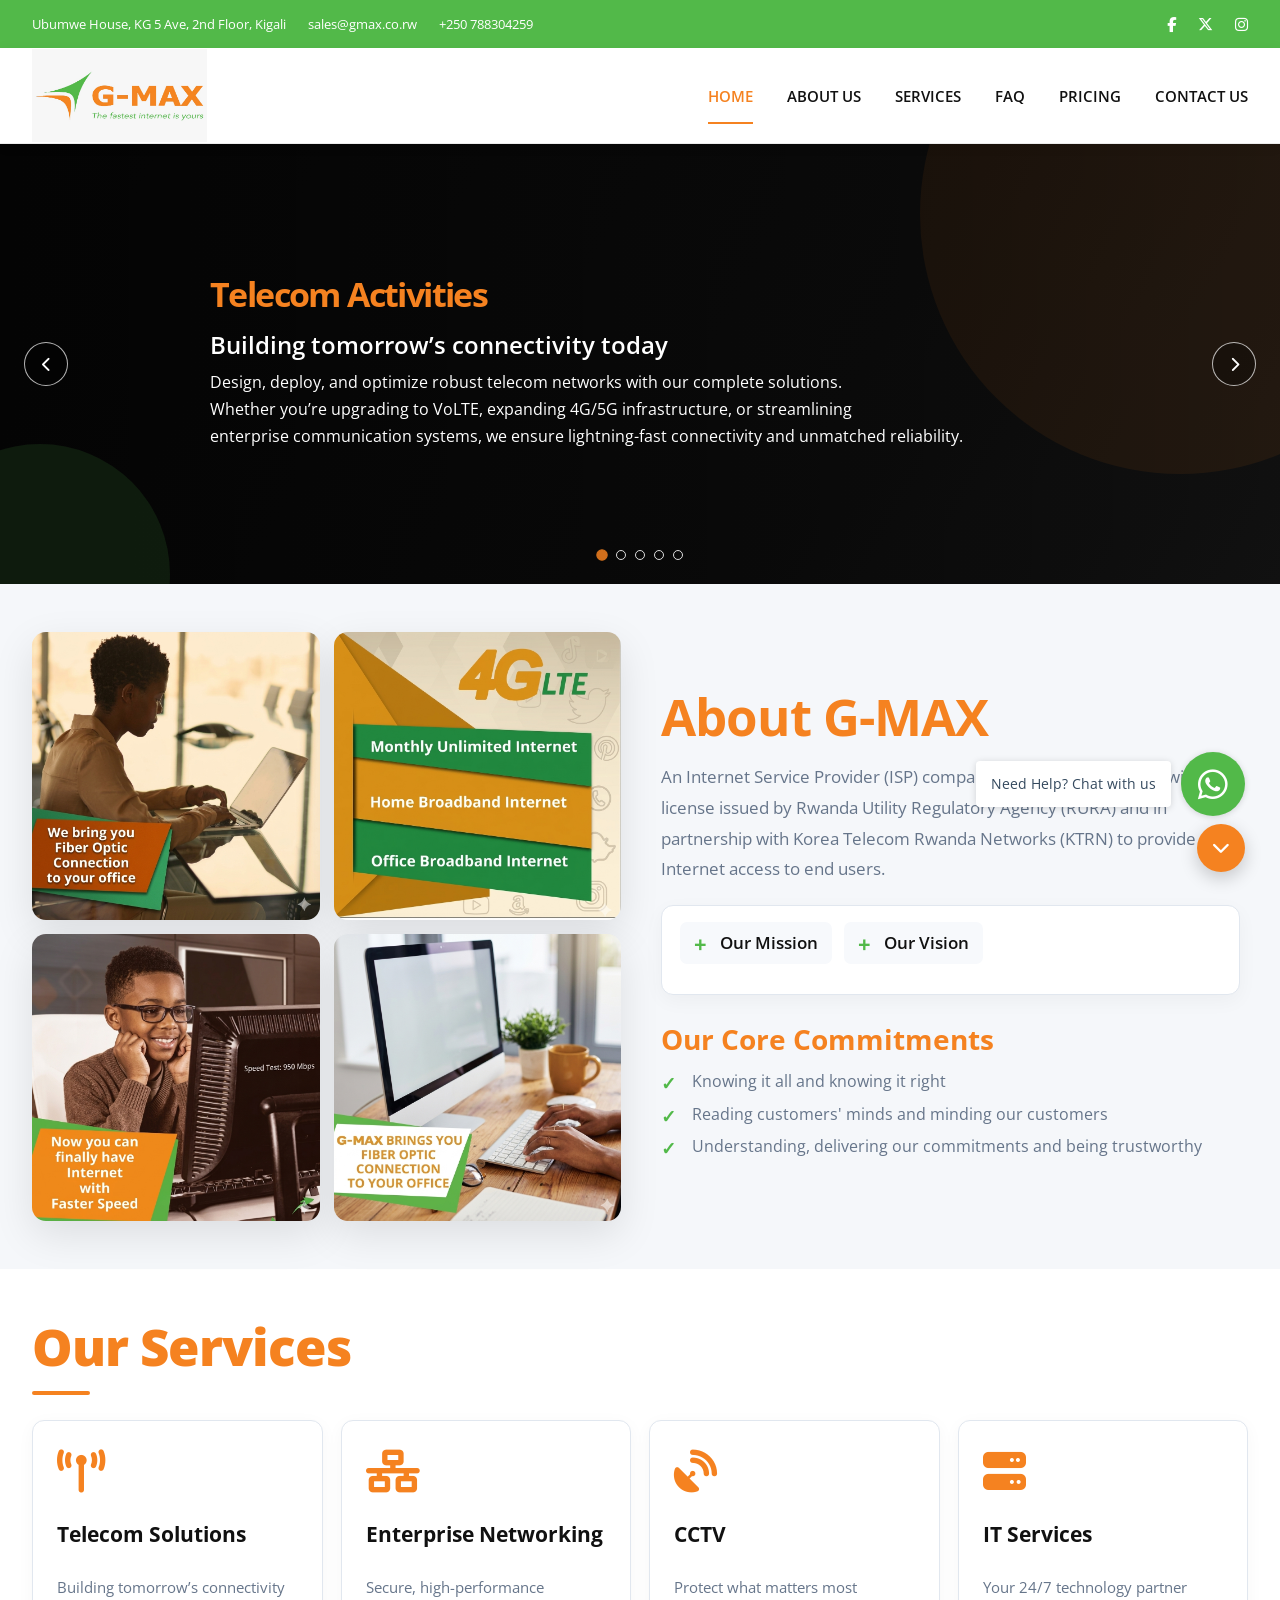
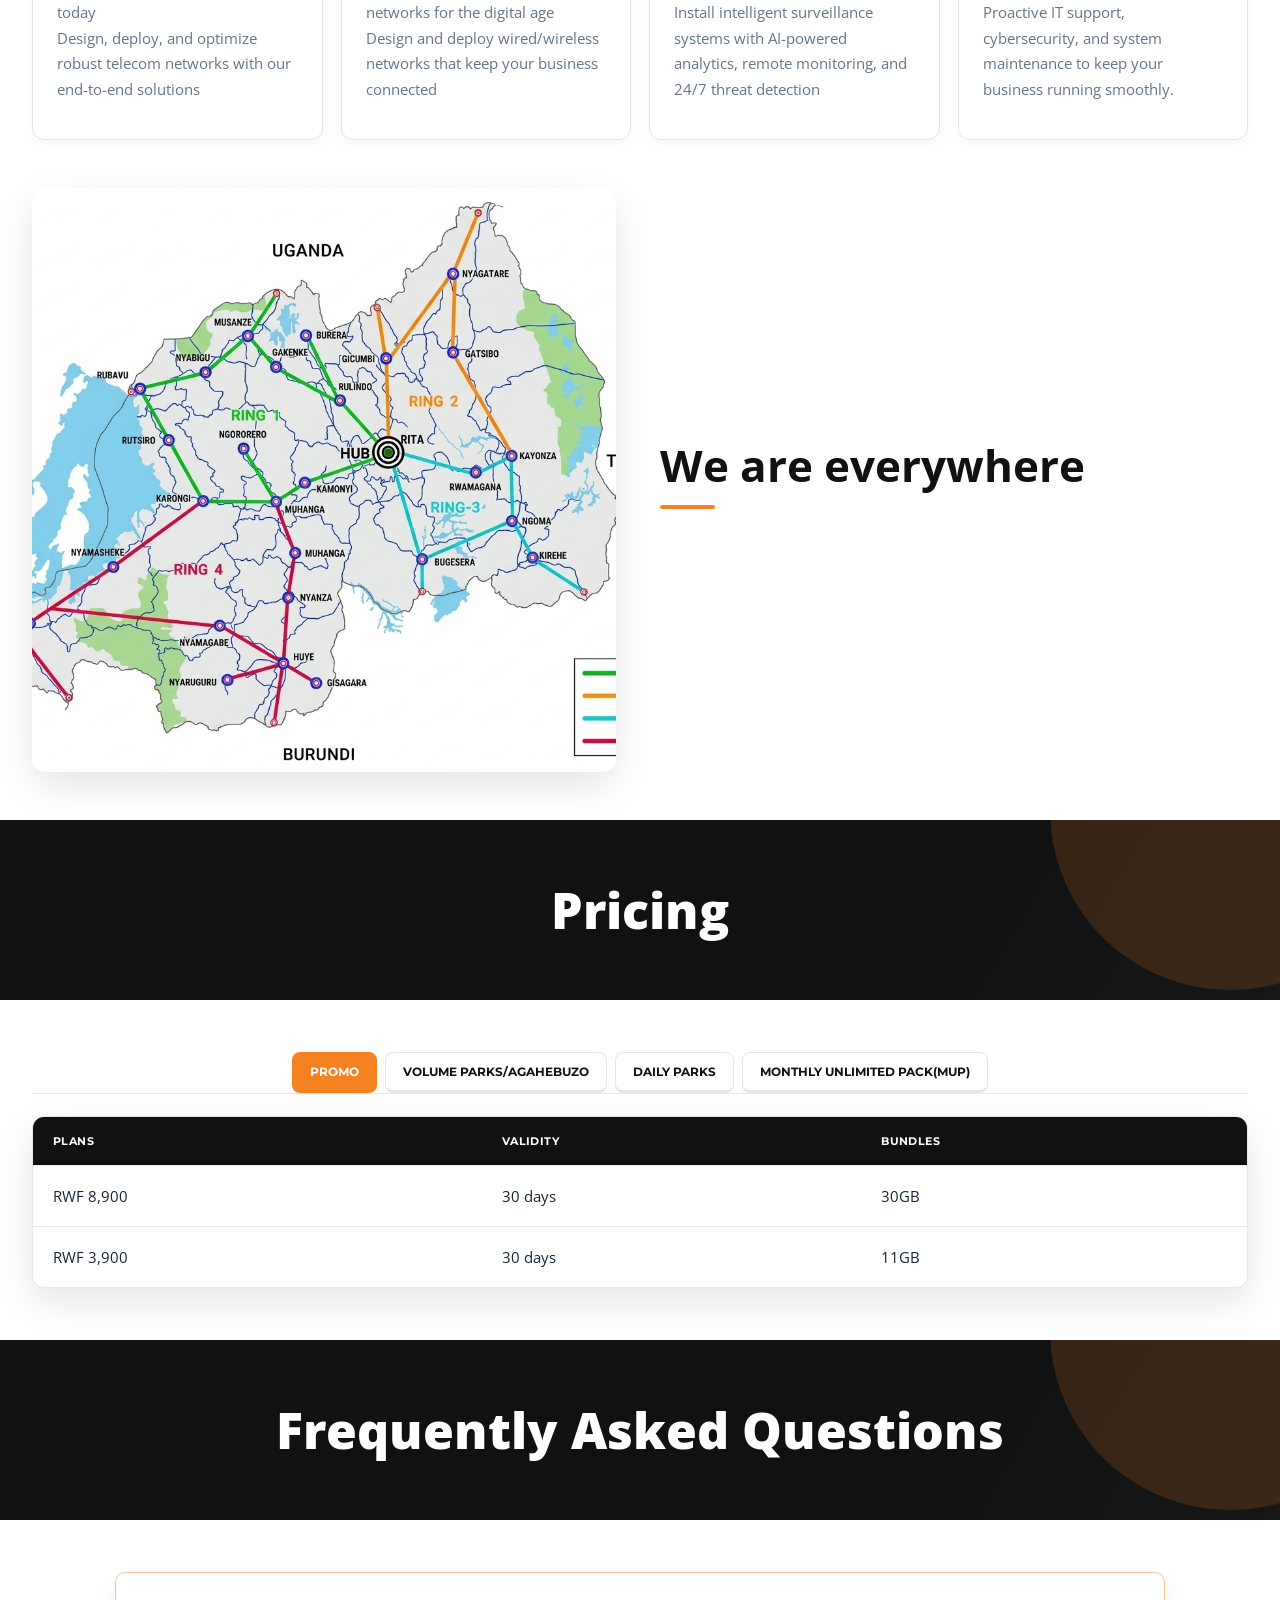
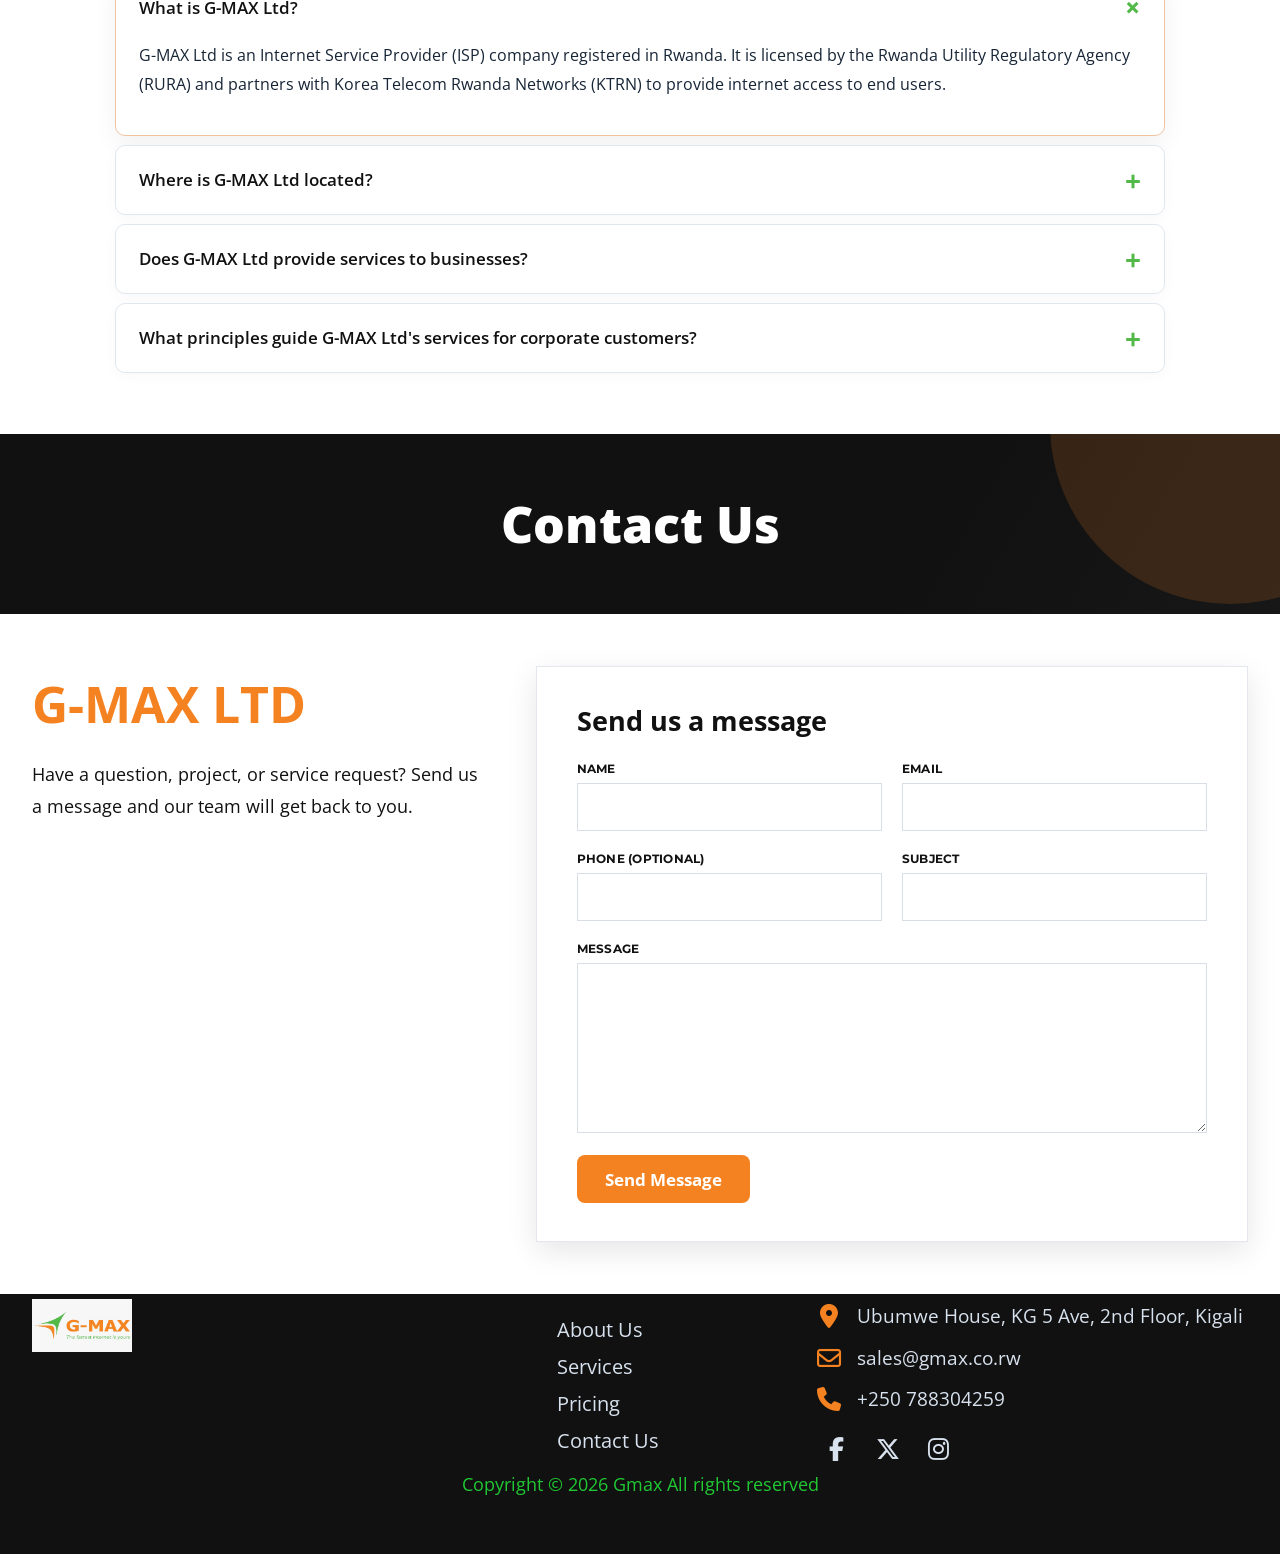
==== commit 6c2d3cb9: "Use dedicated G-MAX footer logo asset" ====
--- a/gmax-website/index.html
+++ b/gmax-website/index.html
@@ -57,7 +57,7 @@
 <footer class="site-footer">
   <div class="container footer-content">
     <div class="footer-brand">
-      <a class="footer-logo" href="#home"><img src="assets/logo/gmax_logo.jpeg" alt="G-MAX"></a>
+      <a class="footer-logo" href="#home"><img src="assets/logo/gmaxfooter.png" alt="G-MAX"></a>
     </div>
     <nav class="footer-nav" aria-label="Footer navigation">
       <a href="#about">About Us</a>
--- a/gmax-website/css/style.css
+++ b/gmax-website/css/style.css
@@ -133,14 +133,27 @@
 .faq-page details p{font-size:16px;line-height:1.8}
 .faq-page details li{margin-bottom:8px}
 
-.contact-grid{display:grid;grid-template-columns:1fr 1fr;gap:80px;align-items:start}
-.contact-details h2{color:var(--orange);font-size:50px;margin-bottom:35px}
-.contact-item{display:flex;gap:18px;padding:20px 0;border-bottom:1px solid var(--line)}
-.contact-item>i{width:28px;flex:0 0 28px;color:var(--orange);font-size:22px;margin-top:4px;text-align:center}
-.contact-item strong{display:block;color:var(--navy);font:700 13px Montserrat;text-transform:uppercase;margin-bottom:4px}
-.contact-item a{color:#111}
-.contact-item a:hover{color:var(--orange)}
-.contact-note{padding:32px;border-left:3px solid var(--orange);background:var(--light);font-size:18px;line-height:1.85;color:#111}
+.contact-grid{display:grid;grid-template-columns:.78fr 1.22fr;gap:80px;align-items:start}
+.contact-details{padding-top:8px}
+.contact-details h2{color:var(--orange);font-size:50px;margin-bottom:22px}
+.contact-intro{max-width:520px;color:#111;font-size:18px;line-height:1.8;margin:0}
+.contact-form-wrap{background:#fff;border:1px solid var(--line);padding:38px 40px;box-shadow:var(--shadow)}
+.contact-form-title{color:var(--navy);font-size:27px;margin:0 0 24px}
+.contact-form{display:grid;grid-template-columns:1fr 1fr;gap:20px}
+.contact-field{display:flex;flex-direction:column;gap:7px}
+.contact-field-full{grid-column:1/-1}
+.contact-field label{color:var(--navy);font:700 12px Montserrat;text-transform:uppercase;letter-spacing:.25px}
+.contact-field input,.contact-field textarea{width:100%;border:1px solid #d9dee6;background:#fff;color:#111;border-radius:0;padding:12px 14px;font:16px/1.5 'Open Sans',Arial,sans-serif;outline:none;transition:border-color .2s ease,box-shadow .2s ease}
+.contact-field input{height:48px}
+.contact-field textarea{min-height:150px;resize:vertical}
+.contact-field input:focus,.contact-field textarea:focus{border-color:var(--orange);box-shadow:0 0 0 3px rgba(245,130,32,.12)}
+.contact-submit{grid-column:1/-1;display:flex;align-items:center;gap:16px;margin-top:2px}
+.contact-submit .btn{background:var(--orange);color:#fff;cursor:pointer;min-width:160px}
+.contact-submit .btn:hover{background:#d96e10}
+.contact-form-status{margin:0;color:#485260;font-size:14px;line-height:1.5}
+.contact-form-status.is-success{color:var(--green)}
+.contact-form-status.is-error{color:#b42318}
+.contact-note{display:none}
 
 .site-footer{background:#000;color:#fff;padding:20px 0 0;min-height:345px}
 .footer-content{width:min(1640px,calc(100% - 120px));display:grid;grid-template-columns:1.55fr .72fr 1.35fr;gap:72px;align-items:start}
@@ -896,16 +909,16 @@
 
 /* Final compact footer logo sizing */
 /* Compact footer — reduced logo and vertical height */
-.site-footer{padding-top:10px;min-height:260px}
+.site-footer{padding-top:5px;min-height:260px}
 .footer-content{gap:30px}
 .footer-logo img{width:100px;height:auto;max-width:100%;display:block;margin:0 0 7px}
 .footer-brand p{line-height:1.4}
 .footer-nav{padding-top:16px;gap:8px}
 .footer-contact{padding-top:4px}
 .footer-social{margin-top:22px}
-.copyright{padding:12px 0 15px}
+.copyright{padding:12px 0 10px}
 @media(max-width:980px){
-  .footer-logo img{width:80px}
+  .footer-logo img{width:100px}
   .site-footer{min-height:230px}
 }
 @media(max-width:800px){
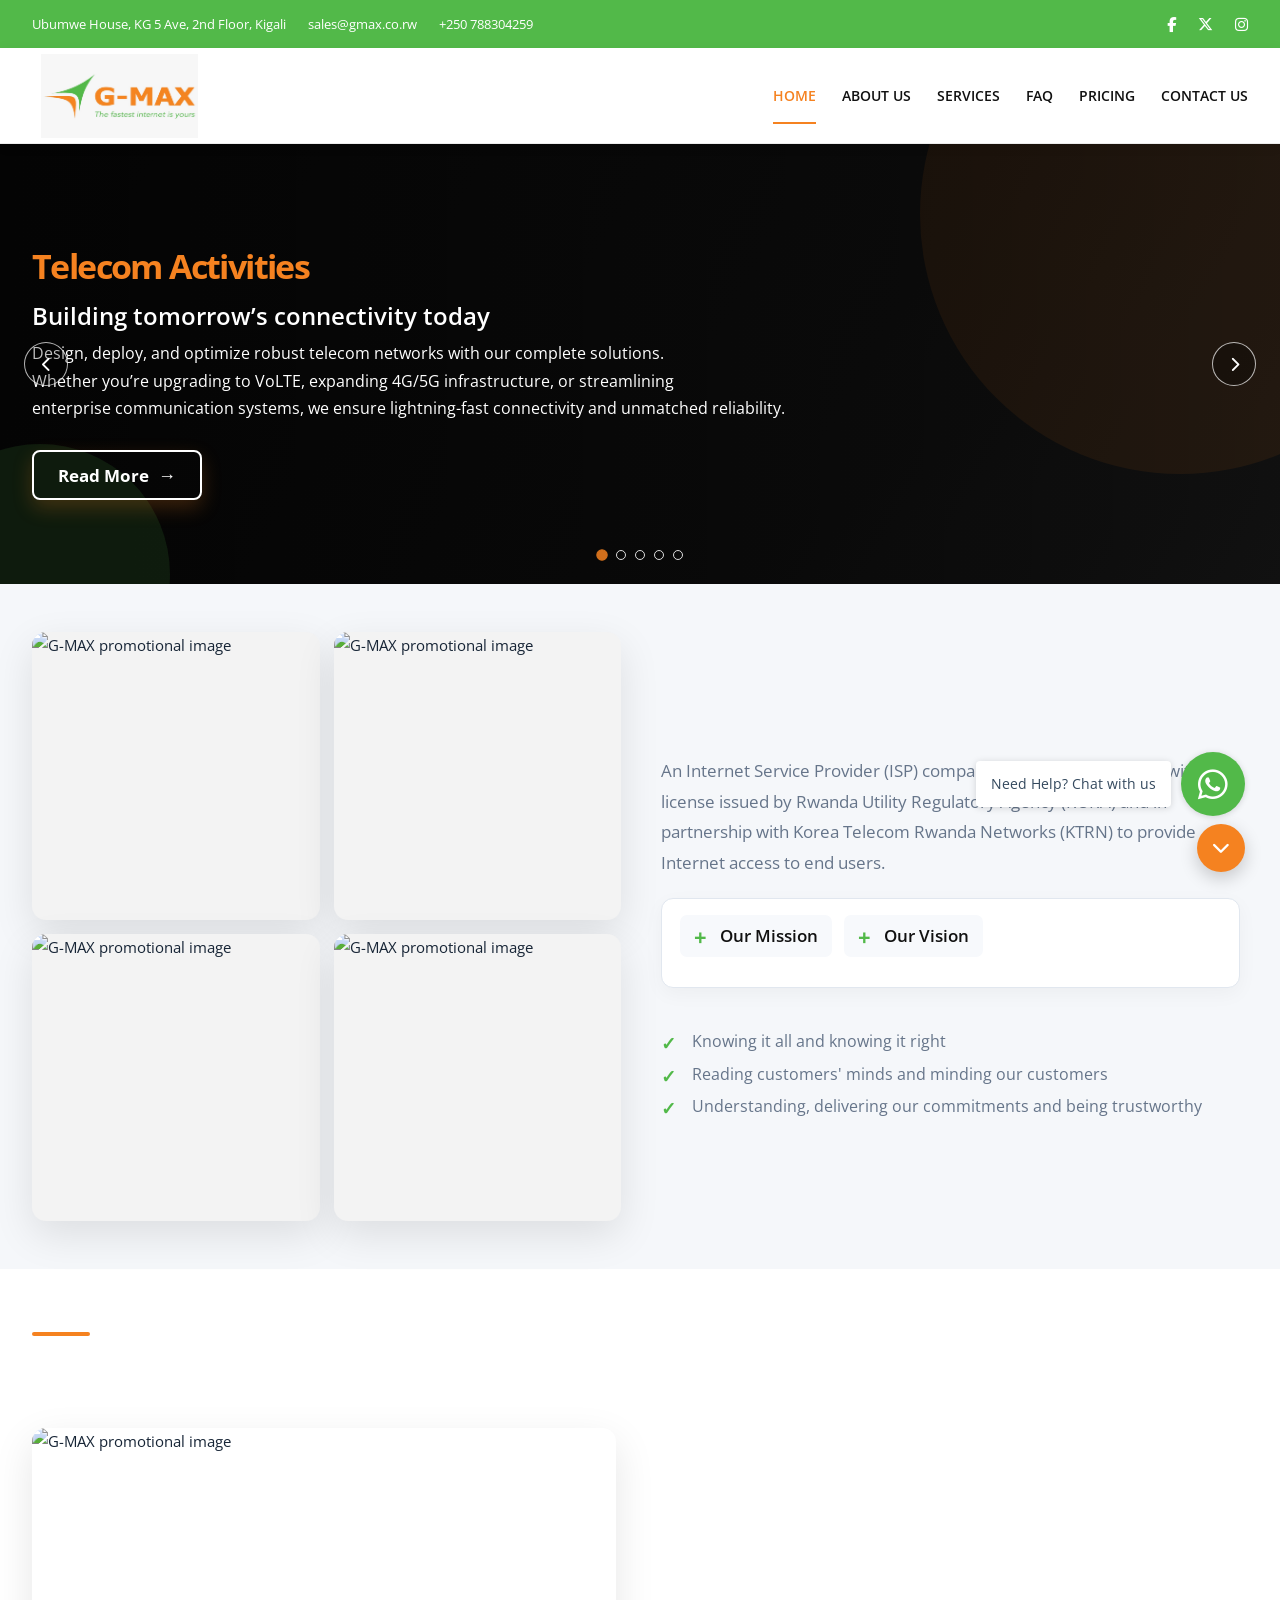
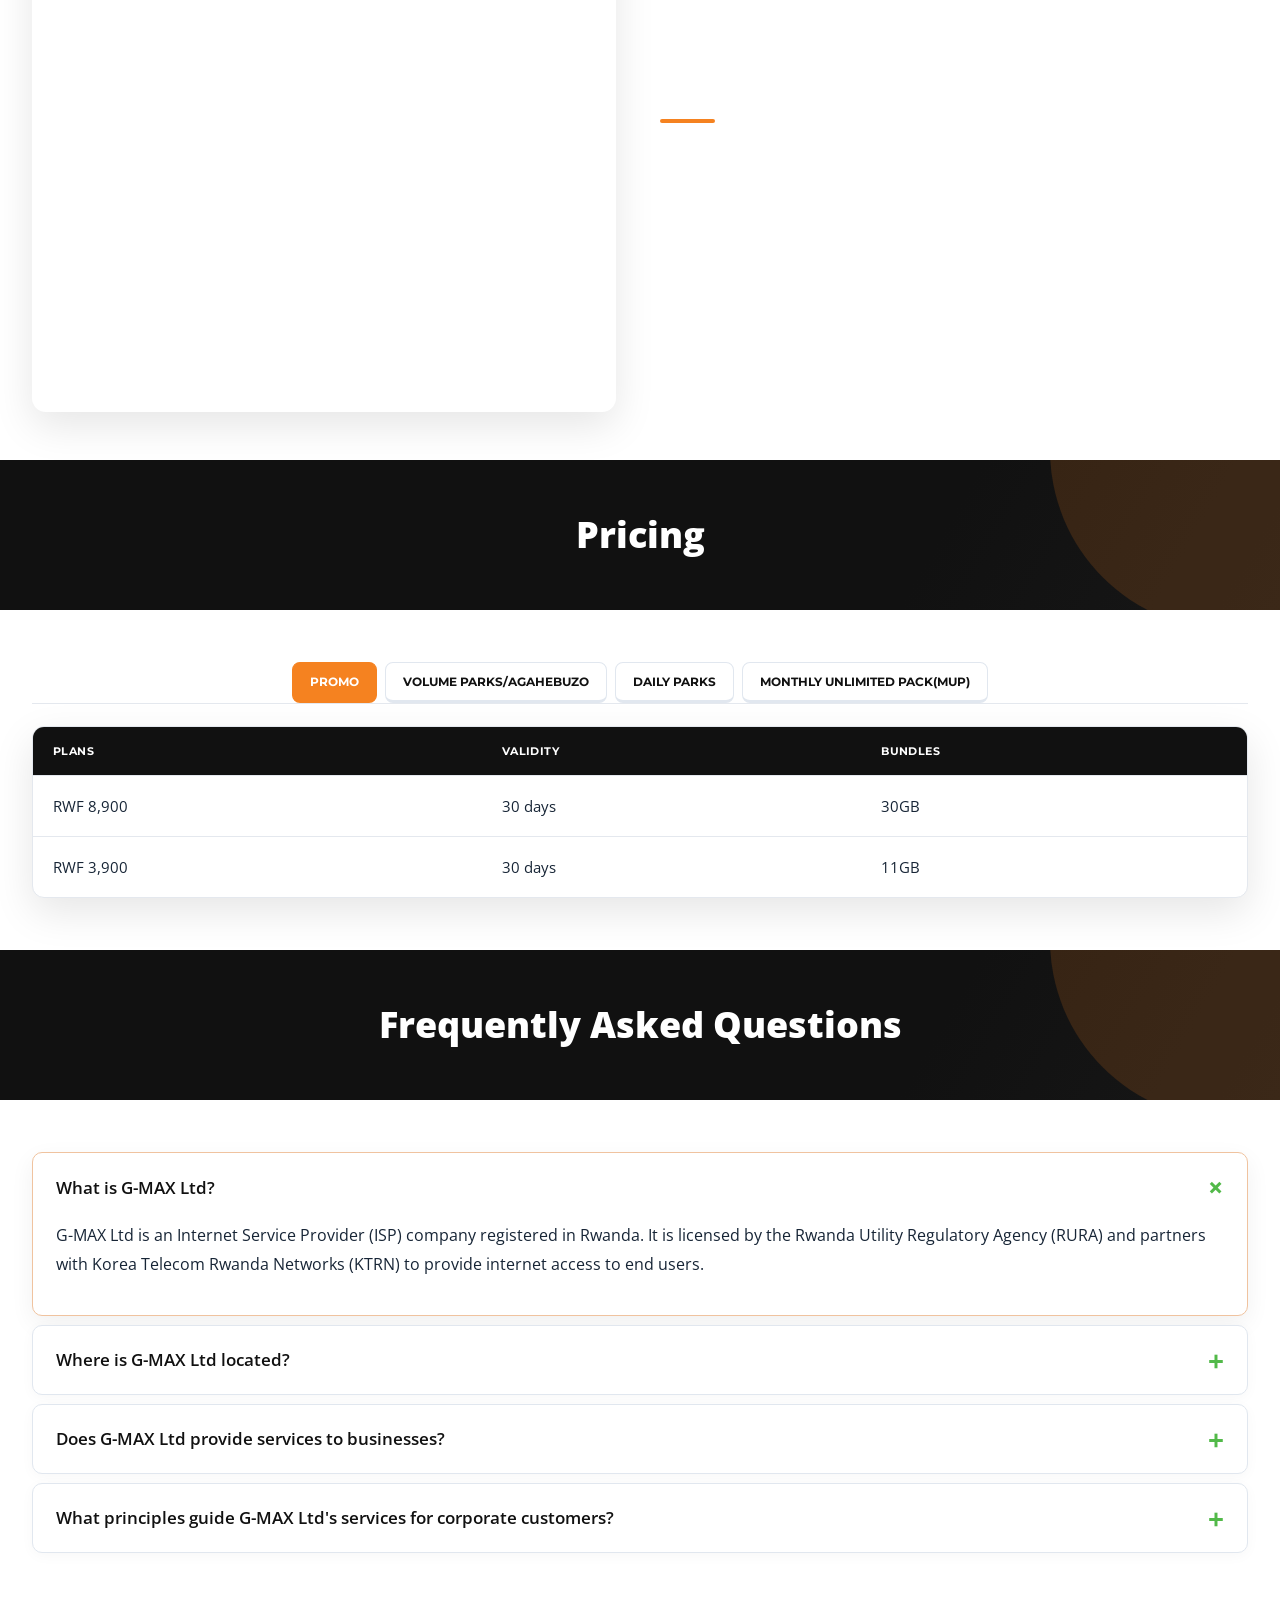
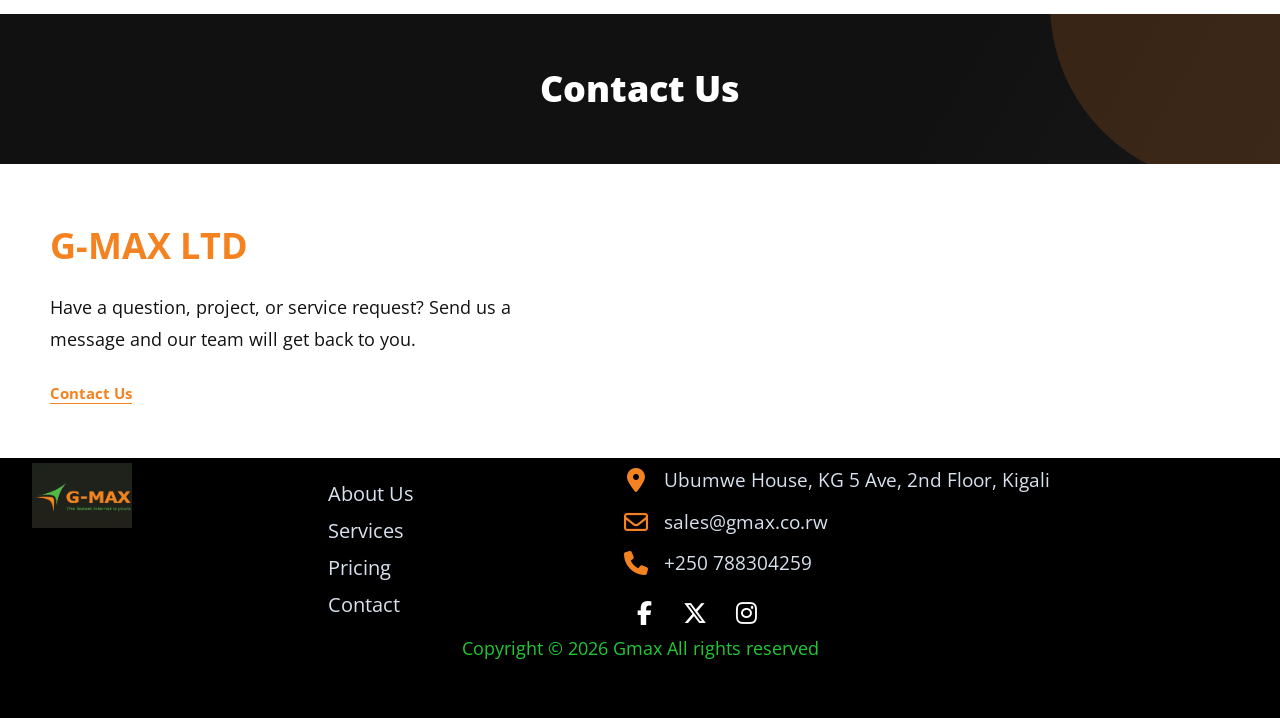
==== commit e479def9: "Force public asset refresh after website fixes" ====
--- a/gmax-website/index.html
+++ b/gmax-website/index.html
@@ -12,7 +12,7 @@
 <meta property="og:title" content="G-MAX | Always Ahead">
 <meta property="og:description" content="G-MAX Ltd provides internet, telecom and IT solutions in Rwanda.">
 <meta property="og:url" content="https://g-maxwebsite.vercel.app/">
-<link rel="stylesheet" href="css/style.css">
+<link rel="stylesheet" href="css/style.css?v=20261005-2">
 </head>
 <body>
 <div class="topbar">
@@ -78,8 +78,8 @@
   </div>
   <div class="container copyright">Copyright © <span id="year"></span> Gmax All rights reserved</div>
 </footer>
-<script src="js/content-loader.js" defer></script>
-<script src="js/main.js" defer></script>
+<script src="js/content-loader.js?v=20261005-2" defer></script>
+<script src="js/main.js?v=20261005-2" defer></script>
 
 </body>
 </html>
--- a/gmax-website/css/style.css
+++ b/gmax-website/css/style.css
@@ -1,7 +1,7 @@
 @import url('https://cdnjs.cloudflare.com/ajax/libs/font-awesome/6.5.2/css/all.min.css');
 @import url('https://fonts.googleapis.com/css2?family=Montserrat:wght@400;500;600;700;800&family=Open+Sans:wght@400;600;700&display=swap');
 
-:root{--blue:#111111;--orange:#f58220;--green:#52b949;--navy:#111111;--light:#f5f7fa;--text:#485260;--line:#e4e8ee;--shadow:0 9px 28px rgba(0,0,0,.1)}
+:root{--orange:#f58220;--green:#52b949;--navy:#111111;--light:#f5f7fa;--text:#485260;--line:#e4e8ee;--shadow:0 9px 28px rgba(0,0,0,.1)}
 *{box-sizing:border-box}
 html{scroll-behavior:smooth;direction:ltr}
 body{margin:0;color:var(--text);font:15px/1.75 'Open Sans',Arial,sans-serif;background:#fff}
@@ -13,6 +13,8 @@
 .container{width:min(1640px,calc(100% - 120px));margin:0 auto}
 .section{padding:90px 0}
 
+/* ===== TOP BAR =====
+   Style the thin contact/social strip above the main header here. */
 .topbar{height:28px;background:var(--green);color:#fff}
 .topbar-inner{height:100%;display:flex;align-items:center;justify-content:space-between}
 .topbar-contact{display:flex;align-items:center;gap:20px;font-size:13px;white-space:nowrap}
@@ -20,6 +22,8 @@
 .topbar-contact i{font-size:16px;margin-right:9px}
 .topbar-social{display:flex;gap:26px;font-size:17px}
 
+/* ===== MAIN HEADER / NAVIGATION =====
+   Change header height, logo sizing, menu spacing and navigation appearance here. */
 .site-header{height:80px;background:#fff;position:relative;z-index:20;border-bottom:1px solid #edf0f4;transition:box-shadow .25s ease}
 .site-header.is-scrolled{box-shadow:0 5px 18px rgba(0,0,0,.08)}
 .nav-wrap{height:90%;display:flex;align-items:center;gap:32px}
@@ -31,11 +35,13 @@
 .site-nav a:hover,.site-nav a.active{color:var(--orange)}
 .site-nav a:hover:after,.site-nav a.active:after{transform:scaleX(1)}
 .menu-toggle{display:none;border:0;background:transparent;padding:11px;cursor:pointer}
-.menu-toggle span:not(.sr-only){display:block;width:24px;height:2px;background:var(--blue);margin:5px 0;transition:transform .25s ease,opacity .25s ease}
+.menu-toggle span:not(.sr-only){display:block;width:24px;height:2px;background:var(--navy);margin:5px 0;transition:transform .25s ease,opacity .25s ease}
 .menu-toggle.is-open span:nth-child(1){transform:translateY(7px) rotate(45deg)}
 .menu-toggle.is-open span:nth-child(2){opacity:0}
 .menu-toggle.is-open span:nth-child(3){transform:translateY(-7px) rotate(-45deg)}
 
+/* ===== HERO / SLIDER =====
+   Style the homepage hero, slide backgrounds, overlay, heading and CTA here. */
 .hero{min-height:700px;position:relative;isolation:isolate;background:linear-gradient(110deg,#111111 0%,#171717 52%,#222222 100%);overflow:hidden}
 .hero-overlay{position:absolute;inset:0;background:rgba(0,0,0,.62)}
 .hero-content{color:#fff;padding-top:203px;position:relative;z-index:2}
@@ -44,8 +50,10 @@
 .hero-content>p:last-of-type{margin-bottom:35px}
 .btn{display:inline-flex;align-items:center;justify-content:center;min-height:49px;padding:11px 28px;border:0;font:400 17px 'Open Sans',Arial,sans-serif;transition:.25s}
 .btn-outline{border:2px solid #fff;color:#fff;background:transparent}
-.btn-outline:hover{background:#fff;color:var(--blue)}
-
+.btn-outline:hover{background:#fff;color:var(--navy)}
+
+/* ===== ABOUT SECTION =====
+   Controls the About layout, images, text, mission/vision and commitments. */
 .about-showcase{background:#fff;padding:78px 0 88px}
 .about-showcase-grid{display:grid;grid-template-columns:46% 54%;gap:30px;align-items:start}
 .promo-grid{display:grid;grid-template-columns:1fr 1fr;gap:18px}
@@ -73,6 +81,8 @@
 .showcase-commitments li{position:relative;padding-left:38px;font-size:18px;line-height:1.85;color:#111;margin-bottom:4px}
 .showcase-commitments li:before{content:"✓";position:absolute;left:0;top:0;color:var(--green);font-size:23px;font-weight:700}
 
+/* ===== SERVICES =====
+   Controls service cards, icons, spacing, hover effects and service links. */
 .services-preview{padding-top:40px}
 .services-showcase-title{text-align:center;color:var(--orange);font:700 58px/1.15 'Open Sans',Arial,sans-serif;margin:0 0 64px}
 .service-grid{display:grid;grid-template-columns:repeat(4,1fr);gap:11px}
@@ -88,6 +98,8 @@
 .service-card p+p{margin-top:4px}
 .services-page{padding-top:78px}
 
+/* ===== COVERAGE / EVERYWHERE SECTION =====
+   Style the image-and-text coverage section here. */
 .everywhere-showcase{background:#fff;padding:0 0 92px}
 .everywhere-grid{display:grid;grid-template-columns:48% 52%;align-items:center;gap:48px}
 .everywhere-image.single{aspect-ratio:1/1;max-width:600px;border:1px solid #999;overflow:hidden}
@@ -106,6 +118,8 @@
 .about-page-image{overflow:hidden}
 .about-page-image img{width:100%;display:block;aspect-ratio:1/1;object-fit:cover}
 
+/* ===== PRICING =====
+   Controls pricing tabs, tables, headings and horizontal table scrolling. */
 .pricing-tabs{display:flex;flex-wrap:wrap;justify-content:center;border-bottom:1px solid var(--line);margin:0 0 44px;gap:5px}
 .pricing-tab{cursor:pointer;border:0;background:transparent;padding:13px 22px;color:var(--navy);font:700 12px Montserrat;text-transform:uppercase;border-bottom:3px solid transparent;transition:color .25s ease,background .25s ease}
 .pricing-tab:hover{color:var(--orange);background:#fff7f0}
@@ -121,6 +135,8 @@
 
 
 
+/* ===== FAQ =====
+   Style FAQ questions, answers, borders and open/closed states here. */
 .faq-page{max-width:1050px}
 .faq-page details{border:1px solid var(--line);padding:0 23px;margin-bottom:13px;background:#fff;transition:border-color .25s ease,box-shadow .25s ease}
 .faq-page details:hover{border-color:#cbd5e1}
@@ -133,6 +149,8 @@
 .faq-page details p{font-size:16px;line-height:1.8}
 .faq-page details li{margin-bottom:8px}
 
+/* ===== CONTACT =====
+   Controls the contact introduction and message form layout. */
 .contact-grid{display:grid;grid-template-columns:.78fr 1.22fr;gap:80px;align-items:start}
 .contact-details{padding-top:8px}
 .contact-details h2{color:var(--orange);font-size:50px;margin-bottom:22px}
@@ -155,6 +173,8 @@
 .contact-form-status.is-error{color:#b42318}
 .contact-note{display:none}
 
+/* ===== FOOTER =====
+   Style footer background, columns, footer logo, links, social icons and copyright here. */
 .site-footer{background:#000;color:#fff;padding:20px 0 0;min-height:345px}
 .footer-content{width:min(1640px,calc(100% - 120px));display:grid;grid-template-columns:1.55fr .72fr 1.35fr;gap:72px;align-items:start}
 .footer-logo img{width:180px;height:auto;display:block;margin:0 0 12px}
@@ -170,6 +190,8 @@
 .footer-social span{display:inline-flex;width:24px;justify-content:center}
 .copyright{width:min(1640px,calc(100% - 120px));text-align:center;padding:18px 0 23px;color:#20c933;font-size:18px;line-height:1.3}
 
+/* ===== FLOATING ACTION BUTTONS =====
+   Style WhatsApp and scroll controls here. */
 .whatsapp-widget{position:fixed;right:35px;bottom:84px;z-index:50;display:flex;align-items:center;gap:10px}
 .whatsapp-widget span{background:#fff;color:#34495e;padding:11px 15px;border-radius:4px;box-shadow:0 1px 7px rgba(0,0,0,.15);font-size:14px}
 .whatsapp-widget strong{width:64px;height:64px;border-radius:50%;background:#22c55e;color:#fff;display:flex;align-items:center;justify-content:center;font-size:34px;box-shadow:0 1px 6px rgba(0,0,0,.15);transition:transform .25s ease}
@@ -180,6 +202,8 @@
 .js-reveal{opacity:0;transform:translateY(18px);transition:opacity .6s ease,transform .6s ease}
 .js-reveal.is-visible{opacity:1;transform:none}
 
+/* ===== TABLET BREAKPOINT =====
+   Adjust layout and sizing for medium-width screens here. */
 @media(max-width:980px){
   .container{width:min(100% - 56px,1140px)}
   .footer-content{gap:35px}
@@ -199,6 +223,8 @@
   .service-card{min-height:280px}
   .about-page-grid,.contact-grid{grid-template-columns:1fr;gap:40px}
 }
+/* ===== SMALL TABLET / LARGE PHONE =====
+   Adjust navigation, typography and content layout here. */
 @media(max-width:720px){
   .container{width:calc(100% - 44px)}
   .topbar{height:auto;min-height:48px}
@@ -252,6 +278,8 @@
   .footer-logo img{width:140px}
   .footer-brand p{max-width:620px}
 }
+/* ===== SMALL PHONE BREAKPOINT =====
+   Fine-tune the smallest screens here. */
 @media(max-width:420px){
   .container{width:calc(100% - 32px)}
   .topbar-contact span:nth-child(2),.topbar-contact span:nth-child(3){display:none}
@@ -278,7 +306,7 @@
 html::-webkit-scrollbar{display:none}
 
 /* CMS homepage section builder */
-.custom-section{padding:78px 0;background:#fff}.custom-section:nth-child(even){background:#f7f9fc}.custom-section-inner{text-align:center}.custom-section-inner h2{font:700 42px/1.2 'Open Sans',Arial,sans-serif;color:var(--navy);margin:0 0 12px}.custom-section-subtitle{font-size:20px;color:var(--blue);margin:0 0 14px}.custom-section-text{max-width:850px;margin:0 auto 26px;font-size:18px;line-height:1.8;color:#222}.custom-section-image{display:block;width:min(850px,100%);max-height:430px;object-fit:cover;border-radius:10px;margin:20px auto}.custom-section-button{display:inline-block}.commitments-section{padding:55px 0;background:#f7f9fc}.commitments-section .showcase-commitments{max-width:900px;margin:auto}
+.custom-section{padding:78px 0;background:#fff}.custom-section:nth-child(even){background:#f7f9fc}.custom-section-inner{text-align:center}.custom-section-inner h2{font:700 42px/1.2 'Open Sans',Arial,sans-serif;color:var(--navy);margin:0 0 12px}.custom-section-subtitle{font-size:20px;color:var(--orange);margin:0 0 14px}.custom-section-text{max-width:850px;margin:0 auto 26px;font-size:18px;line-height:1.8;color:#222}.custom-section-image{display:block;width:min(850px,100%);max-height:430px;object-fit:cover;border-radius:10px;margin:20px auto}.custom-section-button{display:inline-block}.commitments-section{padding:55px 0;background:#f7f9fc}.commitments-section .showcase-commitments{max-width:900px;margin:auto}
 @media(max-width:800px){.custom-section{padding:55px 0}.custom-section-inner h2{font-size:34px}.custom-section-text{font-size:16px}}
 
 /* Single-page navigation */
@@ -336,6 +364,8 @@
 .scroll-down-widget{background:var(--gmax-orange)}.scroll-down-widget:hover{background:var(--gmax-green)}
 @media(max-width:1050px){.container{width:min(100% - 40px,1100px)}.service-grid{grid-template-columns:repeat(2,minmax(0,1fr))}.about-showcase-grid,.everywhere-grid{grid-template-columns:1fr;gap:35px}}
 @media(max-width:800px){.topbar{height:auto;padding:8px 0}.topbar-contact{gap:8px;flex-wrap:wrap;font-size:11px}.topbar-social{display:none}.site-header{height:72px}.logo img{width:140px}.menu-toggle{display:block}.site-nav{display:none;position:absolute;top:72px;left:0;right:0;height:auto;padding:10px 20px;background:#fff;box-shadow:0 14px 25px rgba(0,0,0,.12);flex-direction:column;gap:3px}.site-nav.open{display:flex}.site-nav a{width:100%;height:46px;padding:0 14px}.site-nav a:after{display:none}.hero{min-height:570px}.hero-content{padding-top:120px}.hero h1{font-size:42px}.service-grid{grid-template-columns:1fr 1fr}.footer-content{grid-template-columns:1fr 1fr;gap:35px}.footer-brand{grid-column:1/-1}}
+/* ===== PHONE BREAKPOINT =====
+   Adjust single-column layouts, spacing and typography for phones here. */
 @media(max-width:560px){.container{width:calc(100% - 32px)}.service-grid{grid-template-columns:1fr}.service-card{min-height:auto}.hero{min-height:540px}.hero-content{padding-top:95px}.hero h1{font-size:36px}.about-showcase-grid{gap:26px}.promo-grid{gap:9px}.mission-vision-controls{flex-direction:column;gap:6px}.pricing-tabs{justify-content:flex-start;overflow-x:auto;flex-wrap:nowrap}.pricing-tab{white-space:nowrap}.footer-content{grid-template-columns:1fr}.footer-brand{grid-column:auto}}
 @media(prefers-reduced-motion:reduce){.js-reveal{opacity:1;transform:none}}
 
@@ -365,7 +395,7 @@
 @media(max-width:560px){.hero-content .hero-read-more{width:100%}.section{padding:64px 0}}
 
 /* G-MAX palette lock — public site must follow Admin brand colors */
-:root{--orange:#f58220;--green:#52b949;--navy:#111111;--blue:#111111}
+:root{--orange:#f58220;--green:#52b949;--navy:#111111}
 .hero{background:linear-gradient(120deg,#111111 0%,#111111 58%,#171717 100%)}
 .hero-overlay{background:linear-gradient(90deg,rgba(0,0,0,.88),rgba(0,0,0,.62))}
 .page-hero{background:linear-gradient(120deg,#111111 0%,#111111 72%,#171717 100%)}
@@ -910,7 +940,7 @@
 /* Final compact footer logo sizing */
 /* Compact footer — reduced logo and vertical height */
 .site-footer{padding-top:5px;min-height:260px}
-.footer-content{gap:30px}
+.footer-content{grid-template-columns:260px 260px minmax(0,1fr);gap:36px}
 .footer-logo img{width:100px;height:auto;max-width:100%;display:block;margin:0 0 7px}
 .footer-brand p{line-height:1.4}
 .footer-nav{padding-top:16px;gap:8px}
@@ -930,8 +960,440 @@
   .footer-social{margin-top:18px}
 }
 @media(max-width:420px){
-  .footer-logo img{width:60px}
-  .site-footer{min-height:190px}
+  .footer-logo img{width:80px}
+  .site-footer{min-height:250px}
   .footer-content{gap:20px}
-  .copyright{padding-top:10px;padding-bottom:12px}
-}
+  .copyright{padding-top:10px;padding-bottom:20px}
+}
+
+/* =========================================================
+   FINAL RESPONSIVE DEVICE SAFETY
+   Authoritative responsive layer. Keep this block last.
+   ========================================================= */
+html,body{width:100%;max-width:100%;min-width:0;overflow-x:hidden}
+body{-webkit-text-size-adjust:100%;text-rendering:optimizeLegibility}
+*,*::before,*::after{min-width:0}
+.container,.footer-content,.copyright{width:min(1400px,calc(100% - 64px));max-width:100%}
+
+@media (min-width:1201px){
+  .nav-wrap{gap:28px}.logo img{width:175px;max-height:84px}
+  .site-nav{gap:26px}.site-nav a{font-size:14px}
+}
+@media (max-width:1200px) and (min-width:901px){
+  .container,.footer-content,.copyright{width:calc(100% - 48px)}
+  .nav-wrap{gap:22px}.logo img{width:150px;max-height:84px}
+  .site-nav{gap:15px}.site-nav a{font-size:13px}
+  .service-grid{grid-template-columns:repeat(2,minmax(0,1fr))}
+  .about-showcase-grid,.everywhere-grid{grid-template-columns:1fr 1fr;gap:30px}
+  .contact-grid{grid-template-columns:.9fr 1.1fr;gap:36px}
+}
+@media (max-width:900px){
+  .container,.footer-content,.copyright{width:calc(100% - 40px)}
+  .topbar{min-height:44px;height:auto;padding:7px 0}
+  .topbar-inner{gap:10px}
+  .topbar-contact{flex:1 1 auto;min-width:0;gap:10px;overflow:hidden;font-size:11px}
+  .topbar-contact span{min-width:0;overflow:hidden;text-overflow:ellipsis;white-space:nowrap}
+  .topbar-contact span:first-child{flex:1 1 auto}.topbar-social{display:none}
+  .site-header{height:72px}.nav-wrap{height:100%;justify-content:space-between;gap:14px}
+  .logo img{width:140px;height:auto;max-height:60px;object-fit:contain}
+  .menu-toggle{display:block;width:46px;height:46px}
+  .site-nav{display:none;position:absolute;top:72px;left:0;right:0;width:100%;height:auto;max-height:calc(100vh - 72px);margin:0;padding:8px 16px 12px;overflow-y:auto;flex-direction:column;align-items:stretch;gap:2px;background:#fff;border-top:1px solid #edf0f4;box-shadow:0 14px 25px rgba(0,0,0,.12)}
+  .site-nav.open{display:flex}
+  .site-nav a{width:100%;height:48px;min-height:48px;flex:0 0 48px;justify-content:flex-start;padding:0 14px;border-bottom:1px solid var(--line);border-radius:6px;font-size:14px}
+  .site-nav a:after{display:none}
+  .site-nav a.active{padding-left:11px;border-left:3px solid var(--orange);background:#fff7f0}
+  .hero,.hero-carousel,.hero-slides{min-height:500px}
+  .hero-slide .hero-content{padding:76px 24px 58px}
+  .hero-slide h1{font-size:31px}.hero-slide .hero-content>p:first-of-type{font-size:21px}
+  .hero-slide .hero-content>p:nth-of-type(2){font-size:15px}
+  .hero-carousel-arrow{width:42px;height:42px}.hero-carousel-prev{left:10px}.hero-carousel-next{right:10px}
+  .about-showcase-grid,.everywhere-grid,.contact-grid{grid-template-columns:1fr;gap:30px}
+  .about-showcase-copy,.everywhere-copy{max-width:none}
+  .service-grid{grid-template-columns:repeat(2,minmax(0,1fr))}.service-card{min-height:280px}
+  .contact-form-wrap{padding:28px}.contact-form{grid-template-columns:1fr}.contact-field-full,.contact-submit{grid-column:auto}
+  .footer-content{grid-template-columns:1fr 1fr;gap:26px}.footer-brand{grid-column:1/-1}
+  .footer-logo img{width:80px;max-height:58px}
+}
+@media (max-width:600px){
+  .container,.footer-content,.copyright{width:calc(100% - 32px)}
+  .topbar{min-height:42px;padding:6px 0}.topbar-contact{gap:8px;font-size:10px}
+  .topbar-contact span:nth-child(2){display:none}.topbar-contact span:nth-child(3){flex:0 1 auto;max-width:104px}
+  .site-header{height:68px}.nav-wrap{gap:10px}.logo img{width:132px;max-height:56px}
+  .menu-toggle{width:46px;height:46px}.site-nav{top:68px;max-height:calc(100vh - 68px)}
+  .hero,.hero-carousel,.hero-slides{min-height:520px}
+  .hero-slide .hero-content{padding:72px 16px 62px}.hero-slide h1{font-size:28px;line-height:1.15;margin-right:36px}
+  .hero-slide .hero-content>p:first-of-type{font-size:18px;line-height:1.35}
+  .hero-slide .hero-content>p:nth-of-type(2){font-size:14px;line-height:1.65}
+  .hero-slide .hero-read-more{width:100%;min-height:46px}
+  .hero-carousel-arrow{width:40px;height:40px}.hero-carousel-prev{left:7px}.hero-carousel-next{right:7px}.hero-carousel-dots{bottom:12px}
+  .section{padding:52px 0}.about-showcase{padding:42px 0}
+  .about-showcase-copy h2,.about-page-copy h2,.services-showcase-title{font-size:36px;line-height:1.15}
+  .about-lead,.about-page-copy>p,.mission-vision-panel p{font-size:15px}
+  .mission-vision-controls{flex-direction:column;gap:6px}.mission-vision-toggle{width:100%}
+  .promo-grid{grid-template-columns:1fr 1fr;gap:8px}.service-grid{grid-template-columns:1fr}
+  .service-card{min-height:0;padding:26px 22px}.service-card h3{font-size:20px}.service-card p{font-size:15px}
+  .pricing-tabs{justify-content:flex-start;flex-wrap:nowrap;overflow-x:auto;max-width:100%;padding-bottom:3px;scrollbar-width:none}
+  .pricing-tabs::-webkit-scrollbar{display:none}.pricing-tab{flex:0 0 auto;white-space:nowrap}
+  .faq-page summary{gap:10px;font-size:14px}.faq-page details{padding:0 16px}
+  .contact-form-wrap{padding:22px 18px}.contact-details h2{font-size:36px}
+  .contact-field input,.contact-field textarea{font-size:16px}
+  .footer-content{grid-template-columns:1fr;gap:20px}.footer-brand{grid-column:auto}
+  .footer-logo img{width:67px;max-height:52px}.footer-nav{padding-top:0;gap:6px}.footer-nav a{font-size:15px}
+  .footer-contact{padding-top:0}.footer-contact>a{font-size:14px;gap:10px;margin-bottom:9px}
+  .footer-contact i{width:20px;flex-basis:20px;font-size:18px}.footer-social{margin-top:14px}
+  .copyright{font-size:13px;padding:10px 0 16px}
+  .whatsapp-widget{right:12px;bottom:14px}.whatsapp-widget span{display:none}.whatsapp-widget strong{width:54px;height:54px;font-size:28px}
+  .scroll-down-widget{right:12px;bottom:78px;width:42px;height:42px;font-size:15px}
+}
+@media (max-width:360px){
+  .container,.footer-content,.copyright{width:calc(100% - 24px)}
+  .topbar-contact span:nth-child(3){display:none}.logo img{width:124px;max-height:52px}
+  .menu-toggle{width:44px;height:44px}.site-nav{padding-left:10px;padding-right:10px}
+  .hero,.hero-carousel,.hero-slides{min-height:500px}.hero-slide .hero-content{padding:64px 12px 58px}
+  .hero-slide h1{font-size:25px}.hero-slide .hero-content>p:first-of-type{font-size:17px}
+  .hero-slide .hero-content>p:nth-of-type(2){font-size:13.5px}.hero-carousel-arrow{width:38px;height:38px}
+  .hero-carousel-dots{gap:7px}.hero-carousel-dot{width:8px;height:8px}.promo-grid{grid-template-columns:1fr}
+  .about-showcase-copy h2,.about-page-copy h2,.services-showcase-title{font-size:32px}
+  .footer-logo img{width:60px;max-height:48px}.copyright{font-size:12px}
+}
+@media (prefers-reduced-motion:reduce){
+  *,*::before,*::after{scroll-behavior:auto!important;animation-duration:.01ms!important;animation-iteration-count:1!important;transition-duration:.01ms!important}
+}
+
+/* =========================================================
+   FOOTER VISIBILITY + DEVICE SAFETY
+   Keep the footer visible, stable and readable on every screen.
+   The footer logo is intentionally not hidden or replaced here.
+   ========================================================= */
+.site-footer{
+  position:relative;
+  display:block;
+  width:100%;
+  clear:both;
+  visibility:visible;
+  opacity:1;
+  overflow:visible;
+  background:#000;
+  color:#fff;
+}
+.site-footer .footer-content{
+  position:relative;
+  display:grid;
+  width:min(1400px,calc(100% - 64px));
+  margin:0 auto;
+  visibility:visible;
+  opacity:1;
+}
+.footer-brand,
+.footer-logo,
+.footer-nav,
+.footer-contact,
+.copyright{
+  visibility:visible;
+  opacity:1;
+}
+.footer-logo{
+  display:inline-flex;
+  align-items:flex-start;
+  max-width:100%;
+}
+.footer-logo img{
+  display:block;
+  width:100px;
+  height:auto;
+  max-width:100%;
+  max-height:80px;
+  object-fit:contain;
+  object-position:left center;
+  visibility:visible;
+  opacity:1;
+}
+.footer-nav a,
+.footer-contact>a{
+  display:flex;
+  visibility:visible;
+  opacity:1;
+}
+.site-footer .copyright{
+  display:block;
+  width:min(1400px,calc(100% - 64px));
+  margin:0 auto;
+  visibility:visible;
+  opacity:1;
+}
+@media(max-width:900px){
+  .site-footer{min-height:0;padding:28px 0 0}
+  .site-footer .footer-content{
+    grid-template-columns:1fr 1fr;
+    width:calc(100% - 40px);
+    gap:26px;
+  }
+  .footer-brand{
+    grid-column:1/-1;
+    display:block;
+  }
+  .footer-logo img{
+    width:80px;
+    max-height:64px;
+  }
+}
+@media(max-width:600px){
+  .site-footer{padding-top:26px}
+  .site-footer .footer-content{
+    grid-template-columns:1fr;
+    width:calc(100% - 32px);
+    gap:18px;
+  }
+  .footer-brand{grid-column:auto}
+  .footer-logo img{
+    width:67px;
+    max-height:55px;
+  }
+  .site-footer .copyright{
+    width:calc(100% - 32px);
+    padding:12px 0 18px;
+    text-align:center;
+  }
+}
+@media(max-width:360px){
+  .site-footer .footer-content,
+  .site-footer .copyright{
+    width:calc(100% - 24px);
+  }
+  .footer-logo img{
+    width:60px;
+    max-height:50px;
+  }
+}
+
+
+/* =========================================================
+   FINAL COMPACT HOMEPAGE TYPOGRAPHY + CONTACT FORM
+   Keep headings clear without making sections oversized.
+   The contact form is narrower and shorter on desktop while
+   remaining full-width and touch-friendly on small screens.
+   ========================================================= */
+
+/* Homepage / section title scale */
+.hero-slide h1,
+.hero h1{font-size:34px;line-height:1.18}
+
+.about-showcase-copy h2,
+.about-page-copy h2{font-size:44px;line-height:1.15;margin-bottom:28px}
+
+.showcase-commitments h3{font-size:28px;line-height:1.2}
+
+.services-showcase-title{font-size:44px;line-height:1.15;margin-bottom:44px}
+
+.everywhere-copy h2{font-size:32px;line-height:1.2}
+
+.page-hero h1{font-size:36px;line-height:1.15}
+
+.custom-section-inner h2{font-size:40px;line-height:1.18}
+
+.contact-details h2{font-size:36px;line-height:1.2}
+
+.contact-form-title{font-size:22px;line-height:1.25;margin-bottom:18px}
+
+/* Smaller contact form */
+.contact-grid{
+  grid-template-columns:.9fr 1.1fr;
+  gap:42px;
+  max-width:1180px;
+  margin-left:auto;
+  margin-right:auto;
+}
+
+.contact-form-wrap{
+  max-width:620px;
+  margin-left:auto;
+  padding:24px 28px;
+}
+
+.contact-form{
+  gap:14px;
+}
+
+.contact-field{gap:5px}
+
+.contact-field input,
+.contact-field textarea{
+  padding:9px 12px;
+  font-size:15px;
+}
+
+.contact-field input{height:42px}
+
+.contact-field textarea{
+  min-height:110px;
+  max-height:180px;
+}
+
+.contact-submit{gap:12px;margin-top:0}
+
+.contact-submit .btn{
+  min-width:140px;
+  min-height:44px;
+  padding:9px 20px;
+  font-size:15px;
+}
+
+/* Keep the compact sizes proportional on tablets and phones. */
+@media(max-width:900px){
+  .hero-slide h1,.hero h1{font-size:30px}
+  .about-showcase-copy h2,.about-page-copy h2{font-size:40px}
+  .services-showcase-title{font-size:40px}
+  .everywhere-copy h2{font-size:30px}
+  .page-hero h1{font-size:34px}
+  .custom-section-inner h2{font-size:36px}
+  .contact-details h2{font-size:34px}
+
+  .contact-grid{
+    max-width:720px;
+    gap:28px;
+  }
+
+  .contact-form-wrap{
+    max-width:none;
+    width:100%;
+    padding:22px 24px;
+  }
+}
+
+@media(max-width:600px){
+  .hero-slide h1,.hero h1{font-size:27px}
+  .about-showcase-copy h2,.about-page-copy h2{font-size:34px}
+  .showcase-commitments h3{font-size:25px}
+  .services-showcase-title{font-size:34px;margin-bottom:32px}
+  .everywhere-copy h2{font-size:28px}
+  .page-hero h1{font-size:30px}
+  .custom-section-inner h2{font-size:32px}
+  .contact-details h2{font-size:32px}
+
+  .contact-form-wrap{
+    padding:18px 16px;
+  }
+
+  .contact-form{
+    gap:12px;
+  }
+
+  .contact-field input{height:40px}
+
+  .contact-field textarea{
+    min-height:100px;
+  }
+
+  .contact-form-title{
+    font-size:20px;
+    margin-bottom:14px;
+  }
+
+  .contact-submit{
+    align-items:flex-start;
+    flex-direction:column;
+  }
+}
+
+@media(max-width:360px){
+  .hero-slide h1,.hero h1{font-size:25px}
+  .about-showcase-copy h2,.about-page-copy h2{font-size:31px}
+  .services-showcase-title{font-size:31px}
+  .page-hero h1{font-size:27px}
+  .custom-section-inner h2{font-size:29px}
+  .contact-details h2{font-size:29px}
+  .contact-form-wrap{padding:16px 14px}
+}
+
+
+/* =========================================================
+   FINAL COMPACT PAGE BANNERS
+   One authoritative rule for Pricing, FAQ, Contact, About
+   and every other page using the shared .page-hero component.
+   This intentionally overrides older height declarations above.
+   ========================================================= */
+.page-hero{
+  height:150px;
+  min-height:150px;
+}
+
+.page-hero h1{
+  font-size:36px;
+  line-height:1.15;
+}
+
+@media (max-width:900px){
+  .page-hero{
+    height:125px;
+    min-height:125px;
+  }
+
+  .page-hero h1{
+    font-size:32px;
+  }
+}
+
+@media (max-width:600px){
+  .page-hero{
+    height:110px;
+    min-height:110px;
+  }
+
+  .page-hero h1{
+    font-size:28px;
+  }
+}
+
+@media (max-width:360px){
+  .page-hero{
+    height:100px;
+    min-height:100px;
+  }
+
+  .page-hero h1{
+    font-size:26px;
+  }
+}
+
+
+/* =========================================================
+   CONTACT FORM REVEAL
+   Keep the Contact page clean: show only the Contact Us link
+   until the visitor explicitly asks to open the form.
+   ========================================================= */
+.contact-form-link{
+  display:inline-flex;
+  align-items:center;
+  margin-top:24px;
+  color:var(--gmax-orange,var(--orange,#f58220));
+  font-weight:700;
+  text-decoration:underline;
+  text-underline-offset:4px;
+  cursor:pointer;
+  transition:opacity .2s ease,transform .2s ease;
+}
+
+.contact-form-link:hover{
+  opacity:.8;
+  transform:translateX(2px);
+}
+
+.contact-form-wrap[hidden]{
+  display:none !important;
+}
+
+.contact-form-wrap.is-visible{
+  display:block;
+  animation:contactFormReveal .25s ease-out;
+}
+
+@keyframes contactFormReveal{
+  from{opacity:0;transform:translateY(8px)}
+  to{opacity:1;transform:translateY(0)}
+}
+
+@media(max-width:600px){
+  .contact-form-link{
+    margin-top:18px;
+  }
+}
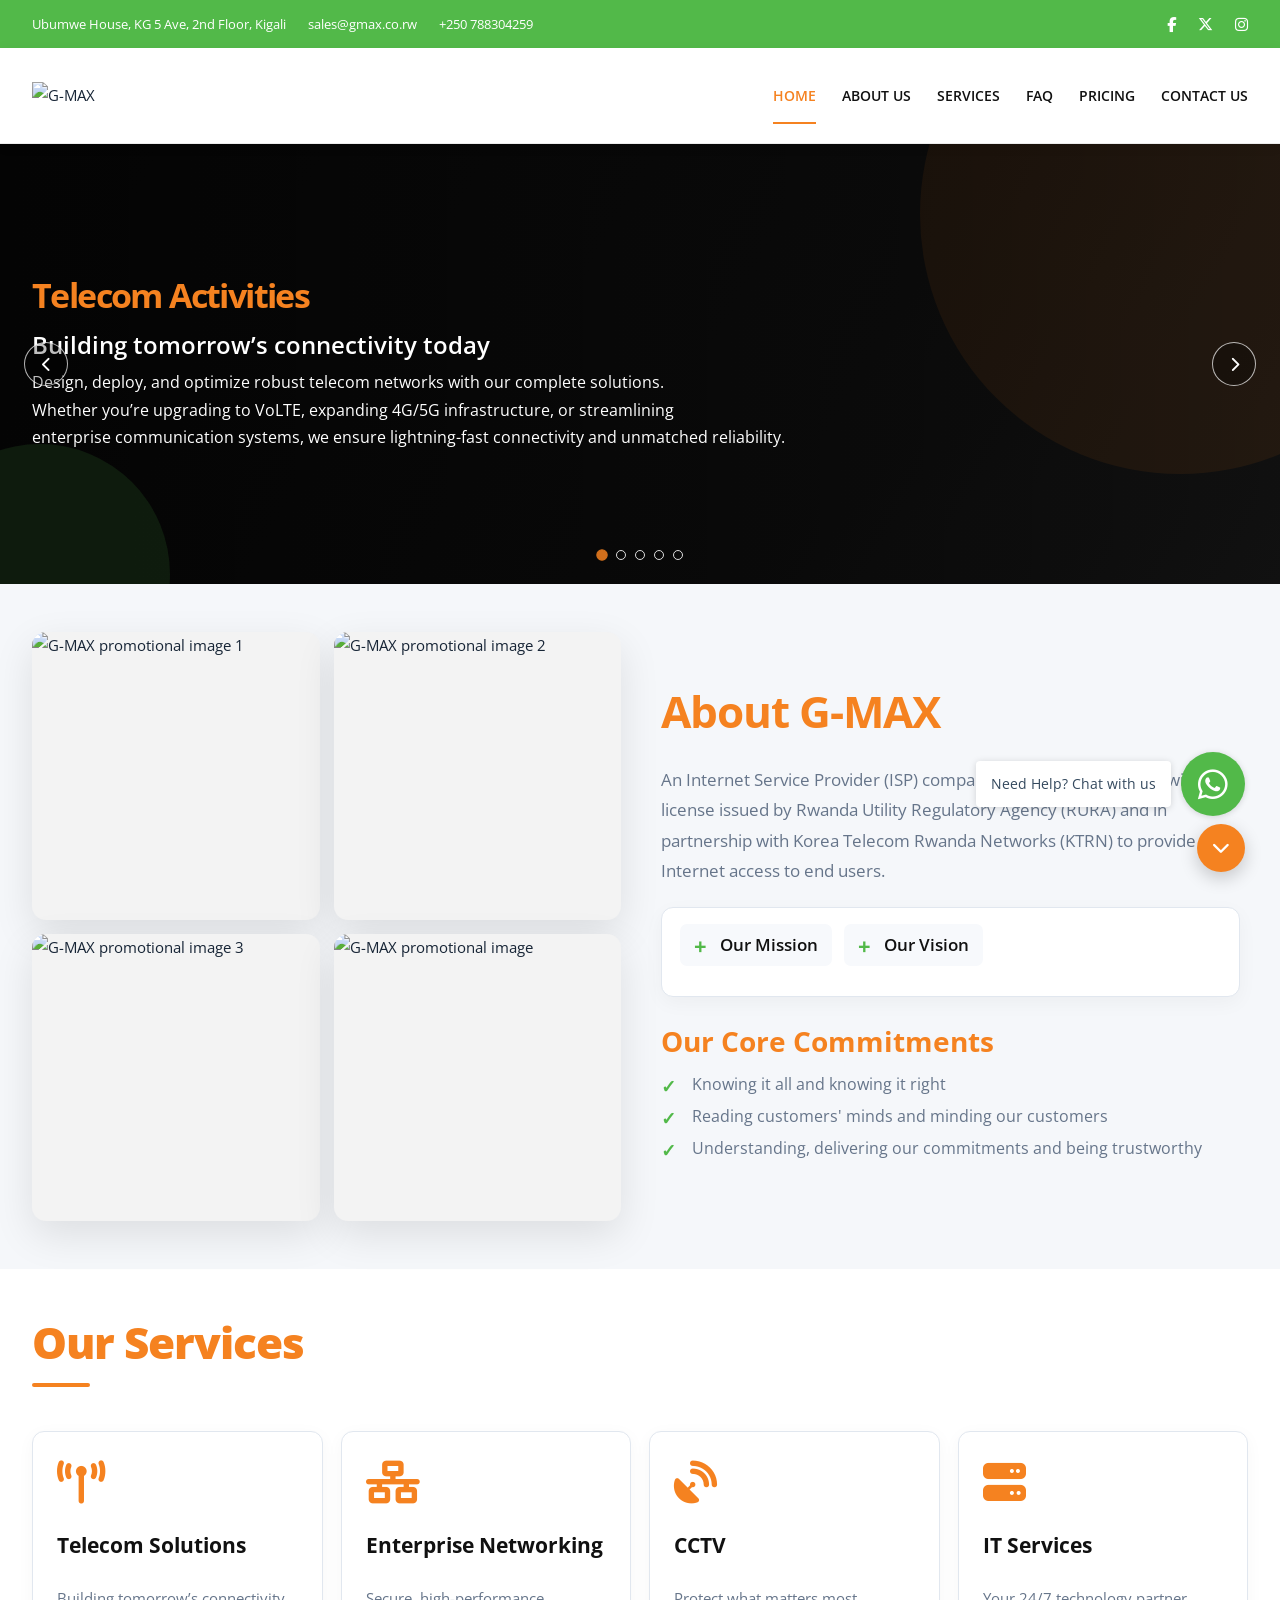
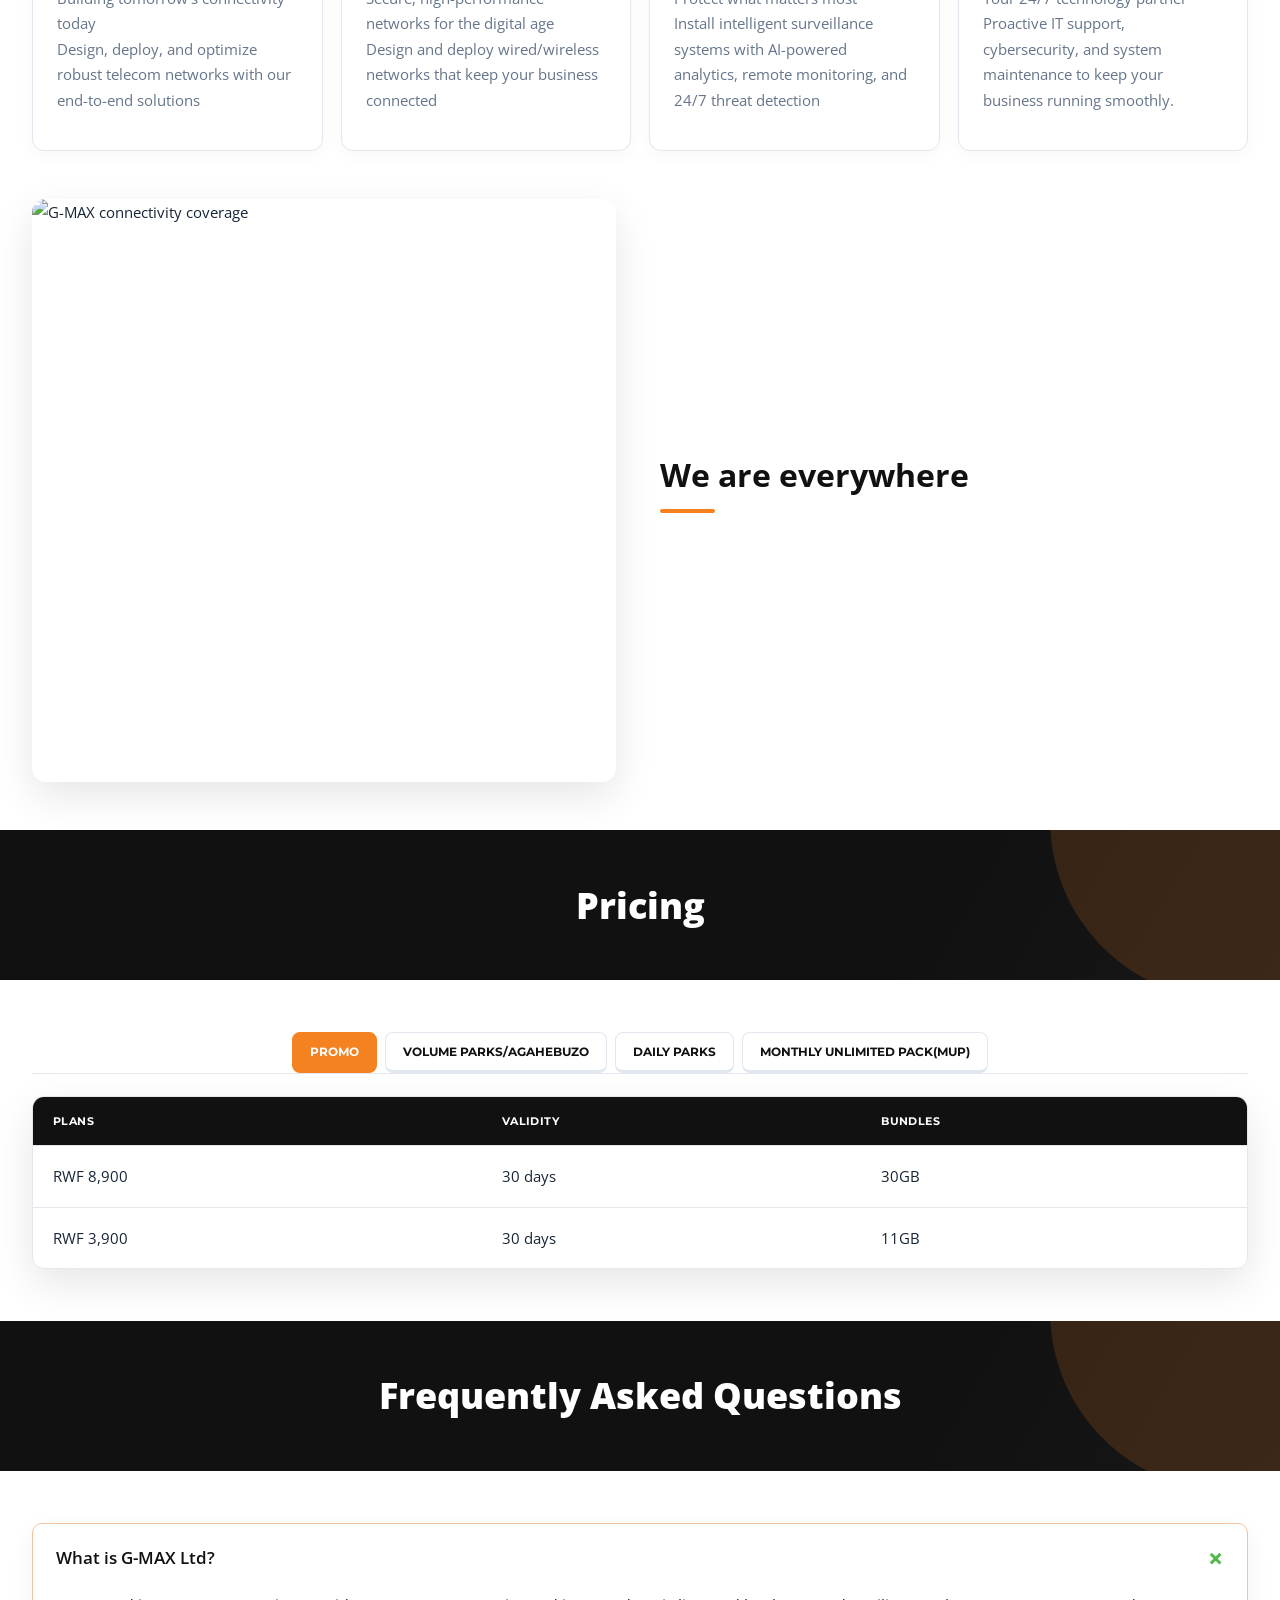
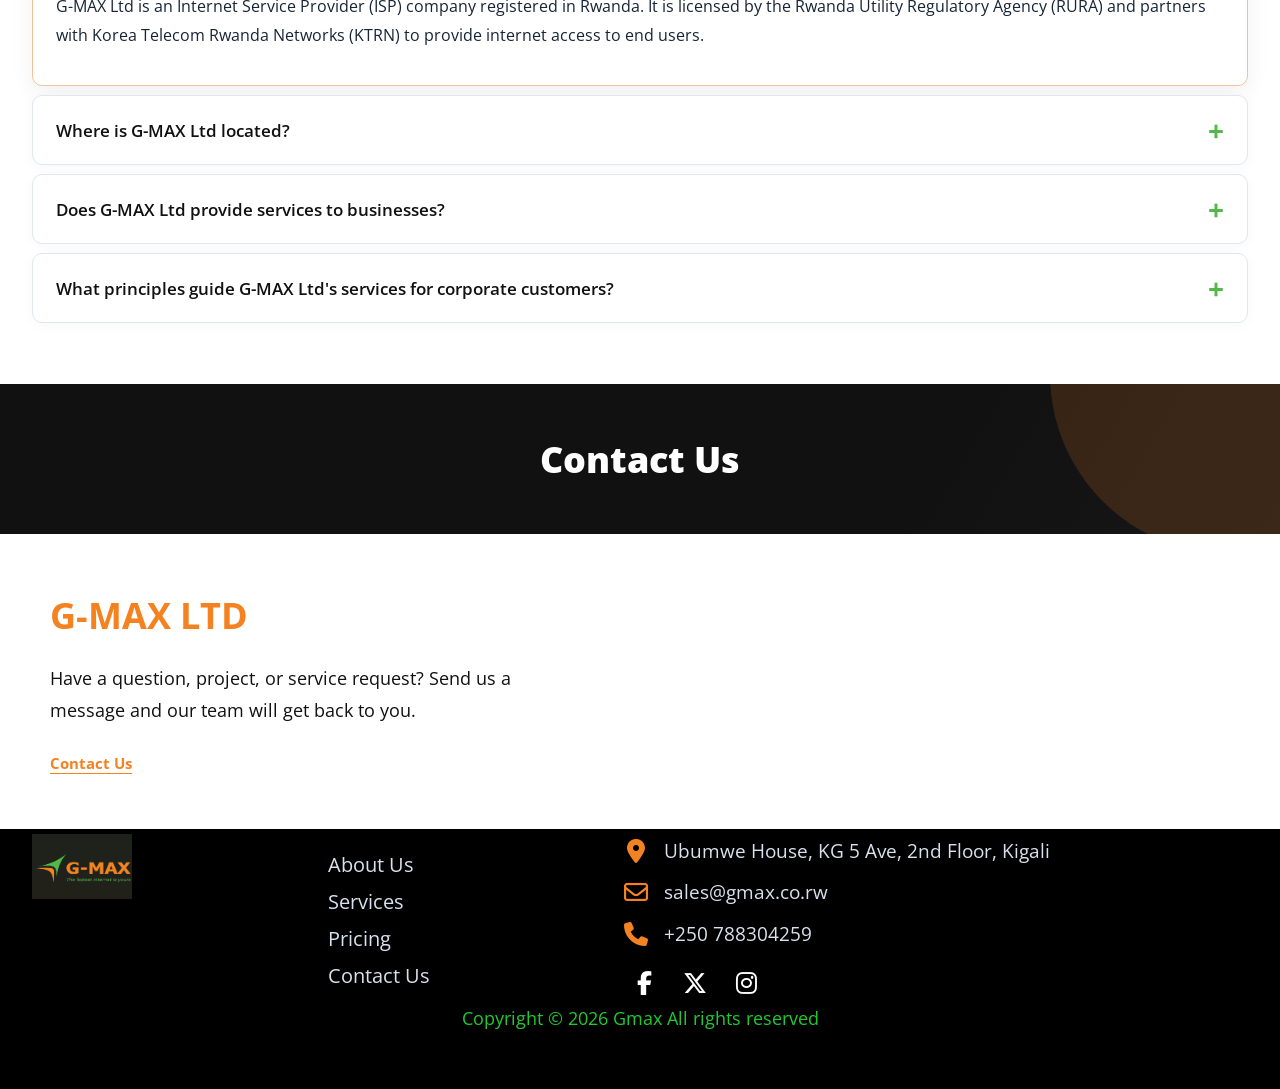
==== commit 60a35376: "Refresh public content loader cache after contact form fix" ====
--- a/gmax-website/index.html
+++ b/gmax-website/index.html
@@ -78,7 +78,7 @@
   </div>
   <div class="container copyright">Copyright © <span id="year"></span> Gmax All rights reserved</div>
 </footer>
-<script src="js/content-loader.js?v=20261005-2" defer></script>
+<script src="js/content-loader.js?v=20261014-1" defer></script>
 <script src="js/main.js?v=20261005-2" defer></script>
 
 </body>
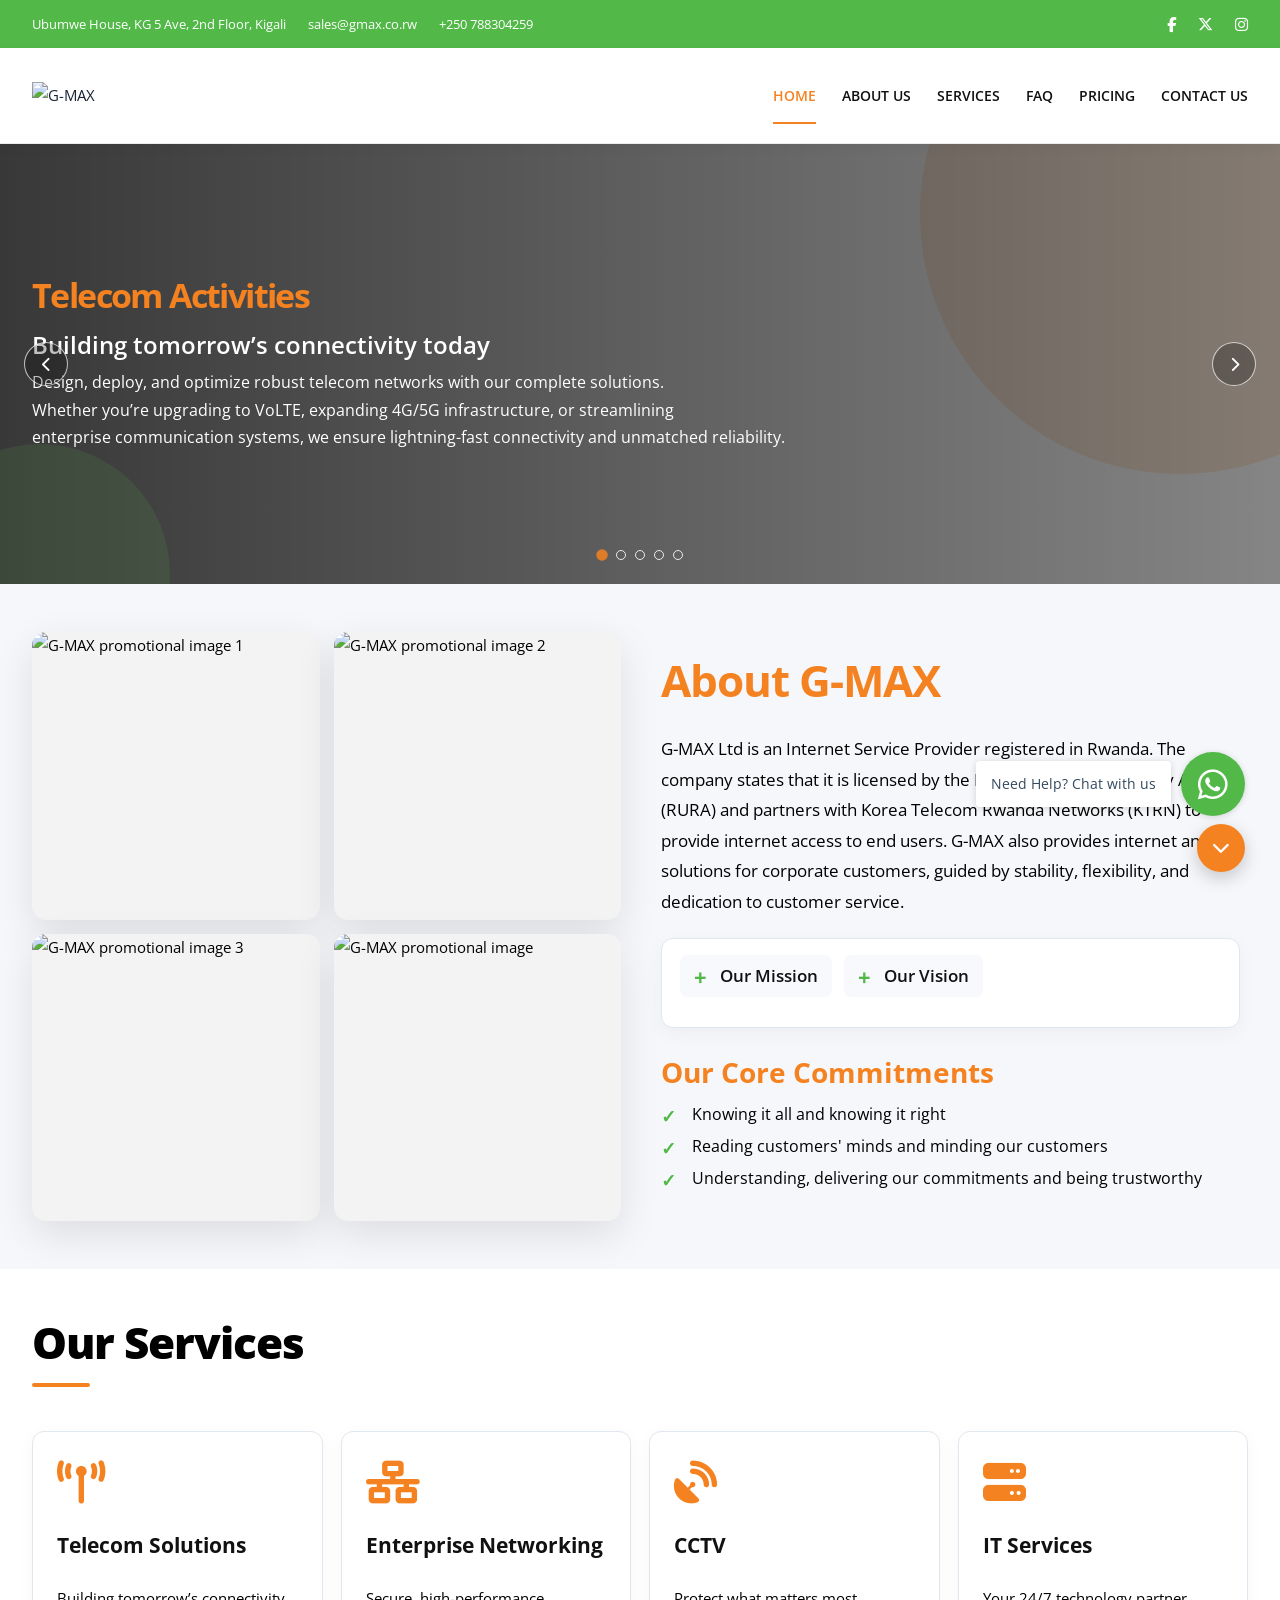
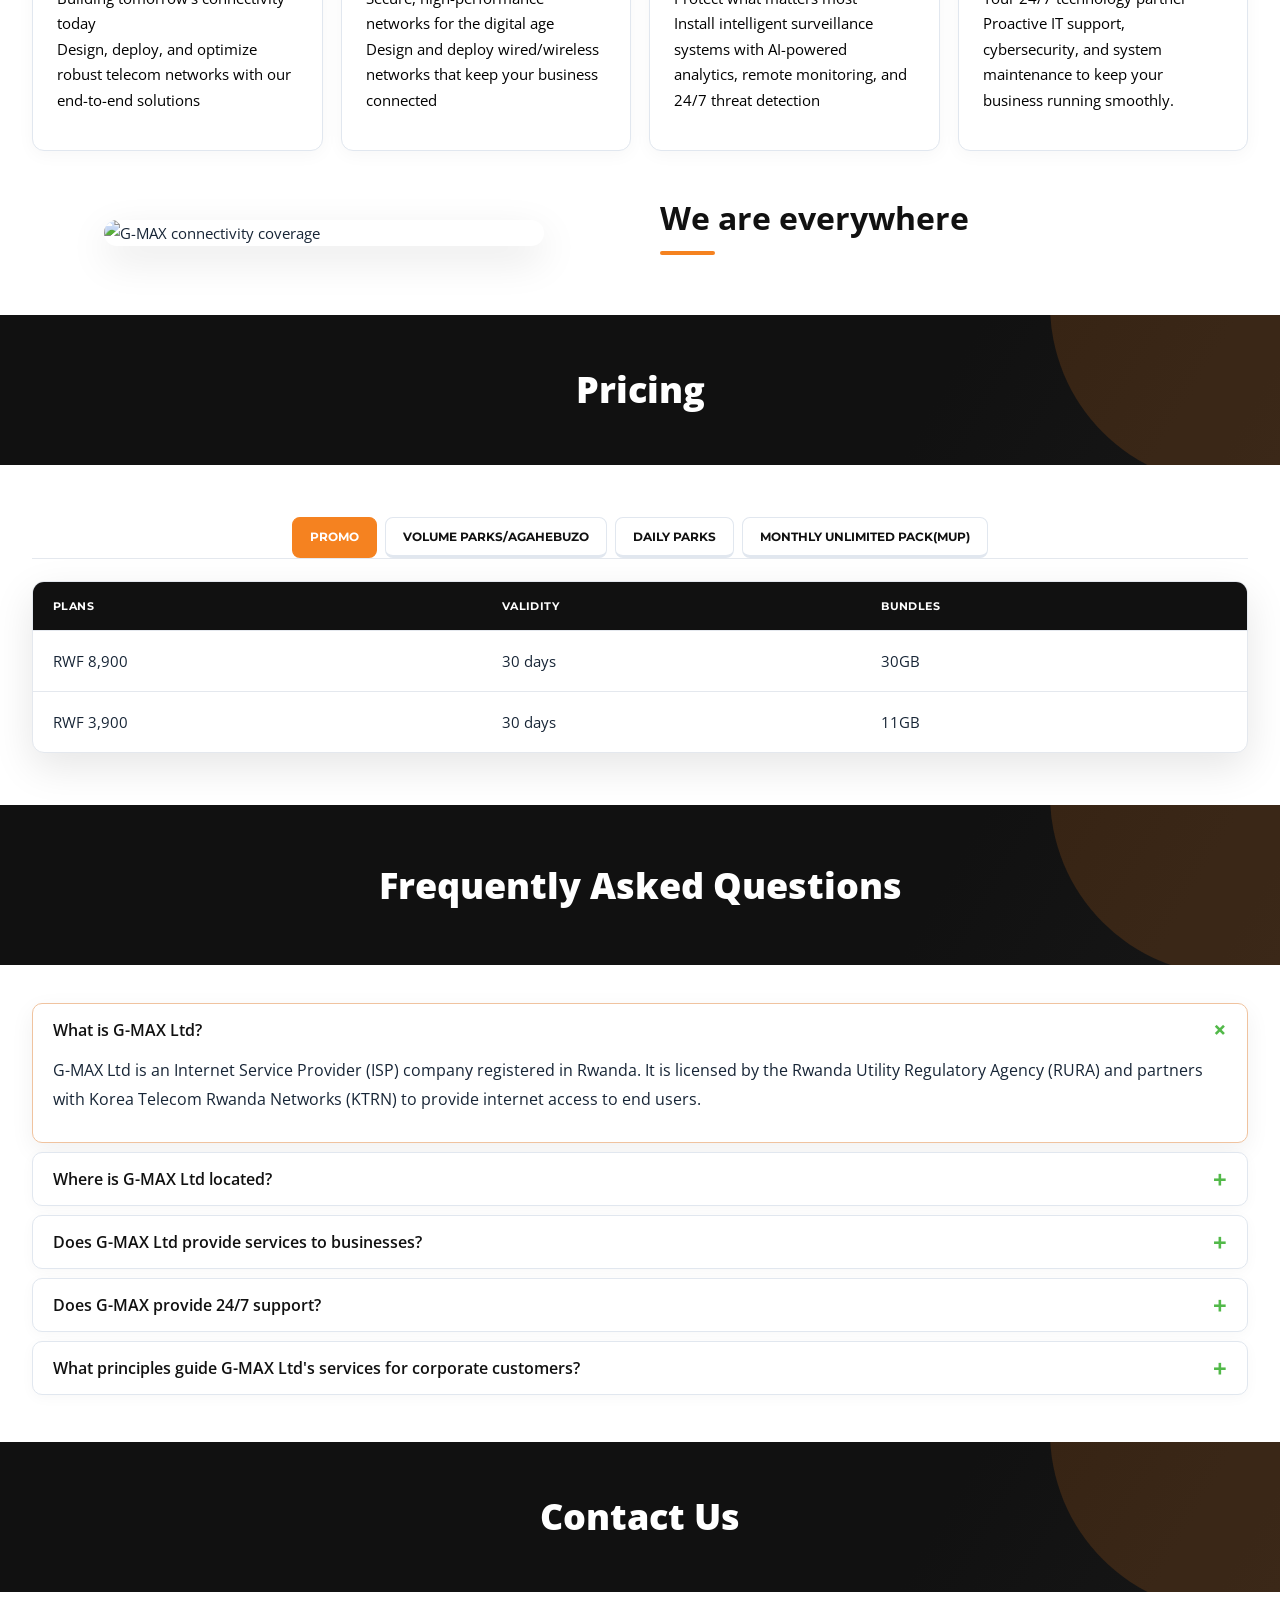
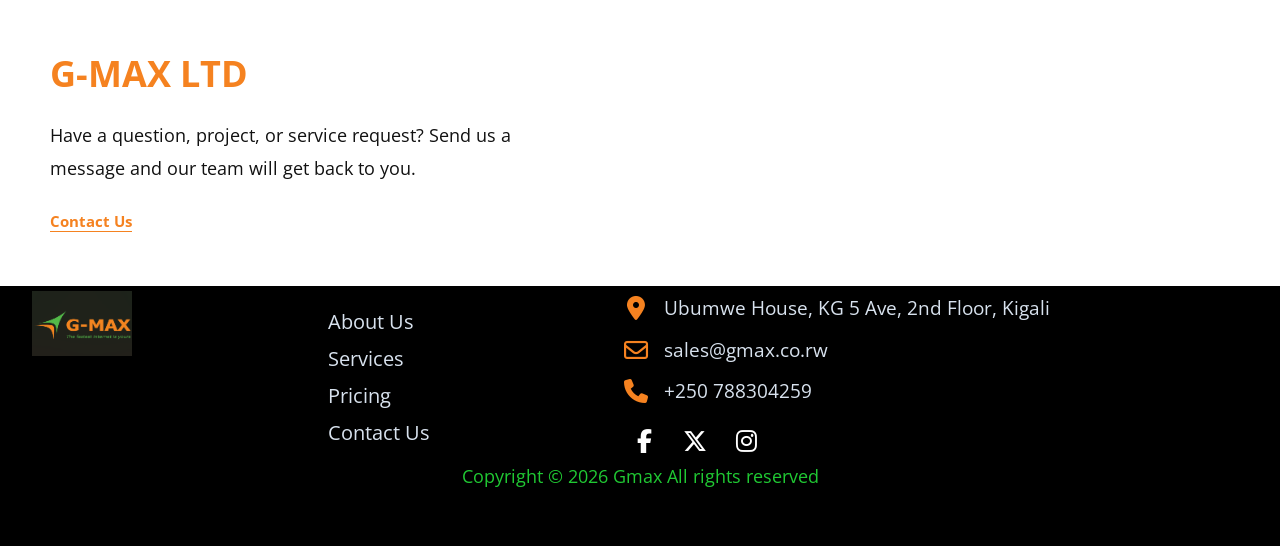
==== commit 36fc6245: "fix: refresh public stylesheet cache for compact header" ====
--- a/gmax-website/index.html
+++ b/gmax-website/index.html
@@ -12,7 +12,7 @@
 <meta property="og:title" content="G-MAX | Always Ahead">
 <meta property="og:description" content="G-MAX Ltd provides internet, telecom and IT solutions in Rwanda.">
 <meta property="og:url" content="https://g-maxwebsite.vercel.app/">
-<link rel="stylesheet" href="css/style.css?v=20261005-2">
+<link rel="stylesheet" href="css/style.css?v=20261014-header-1">
 </head>
 <body>
 <div class="topbar">
--- a/gmax-website/css/style.css
+++ b/gmax-website/css/style.css
@@ -319,8 +319,8 @@
 .container{width:min(1400px,calc(100% - 64px))}
 .topbar{height:42px;background:var(--gmax-navy)}
 .topbar-contact{gap:22px;font-size:13px}.topbar-contact i{color:var(--gmax-orange);font-size:14px}.topbar-social{gap:17px;font-size:15px}
-.site-header{height:82px;position:sticky;top:0;background:rgba(255,255,255,.97);backdrop-filter:blur(12px);box-shadow:0 2px 14px rgba(0,0,0,.05)}
-.site-header.is-scrolled{box-shadow:0 8px 26px rgba(0,0,0,.10)}.nav-wrap{gap:24px}.logo img{width:156px}
+.site-header{height:72px;position:sticky;top:0;background:rgba(255,255,255,.97);backdrop-filter:blur(12px);box-shadow:0 2px 14px rgba(0,0,0,.05)}
+.site-header.is-scrolled{box-shadow:0 8px 26px rgba(0,0,0,.10)}.nav-wrap{height:100%;gap:24px}.logo img{width:150px;height:auto;max-height:50px;object-fit:contain}
 .site-nav{gap:8px}.site-nav a{height:44px;padding:0 13px;border-radius:8px;font-size:14px;text-transform:none;color:var(--gmax-navy)}
 .site-nav a:after{bottom:0;left:13px;right:13px;height:3px;border-radius:3px;background:var(--gmax-orange)}
 .site-nav a:hover,.site-nav a.active{color:var(--gmax-orange);background:#fff7f0}.menu-toggle span:not(.sr-only){background:var(--gmax-navy)}
@@ -363,7 +363,7 @@
 .js-reveal{opacity:0;transform:translateY(18px);transition:opacity .6s ease,transform .6s ease}.js-reveal.is-visible{opacity:1;transform:none}
 .scroll-down-widget{background:var(--gmax-orange)}.scroll-down-widget:hover{background:var(--gmax-green)}
 @media(max-width:1050px){.container{width:min(100% - 40px,1100px)}.service-grid{grid-template-columns:repeat(2,minmax(0,1fr))}.about-showcase-grid,.everywhere-grid{grid-template-columns:1fr;gap:35px}}
-@media(max-width:800px){.topbar{height:auto;padding:8px 0}.topbar-contact{gap:8px;flex-wrap:wrap;font-size:11px}.topbar-social{display:none}.site-header{height:72px}.logo img{width:140px}.menu-toggle{display:block}.site-nav{display:none;position:absolute;top:72px;left:0;right:0;height:auto;padding:10px 20px;background:#fff;box-shadow:0 14px 25px rgba(0,0,0,.12);flex-direction:column;gap:3px}.site-nav.open{display:flex}.site-nav a{width:100%;height:46px;padding:0 14px}.site-nav a:after{display:none}.hero{min-height:570px}.hero-content{padding-top:120px}.hero h1{font-size:42px}.service-grid{grid-template-columns:1fr 1fr}.footer-content{grid-template-columns:1fr 1fr;gap:35px}.footer-brand{grid-column:1/-1}}
+@media(max-width:800px){.topbar{height:auto;padding:8px 0}.topbar-contact{gap:8px;flex-wrap:wrap;font-size:11px}.topbar-social{display:none}.site-header{height:64px}.logo img{width:132px;max-height:44px}.menu-toggle{display:block}.site-nav{display:none;position:absolute;top:64px;left:0;right:0;height:auto;padding:10px 20px;background:#fff;box-shadow:0 14px 25px rgba(0,0,0,.12);flex-direction:column;gap:3px}.site-nav.open{display:flex}.site-nav a{width:100%;height:46px;padding:0 14px}.site-nav a:after{display:none}.hero{min-height:570px}.hero-content{padding-top:120px}.hero h1{font-size:42px}.service-grid{grid-template-columns:1fr 1fr}.footer-content{grid-template-columns:1fr 1fr;gap:35px}.footer-brand{grid-column:1/-1}}
 /* ===== PHONE BREAKPOINT =====
    Adjust single-column layouts, spacing and typography for phones here. */
 @media(max-width:560px){.container{width:calc(100% - 32px)}.service-grid{grid-template-columns:1fr}.service-card{min-height:auto}.hero{min-height:540px}.hero-content{padding-top:95px}.hero h1{font-size:36px}.about-showcase-grid{gap:26px}.promo-grid{gap:9px}.mission-vision-controls{flex-direction:column;gap:6px}.pricing-tabs{justify-content:flex-start;overflow-x:auto;flex-wrap:nowrap}.pricing-tab{white-space:nowrap}.footer-content{grid-template-columns:1fr}.footer-brand{grid-column:auto}}
@@ -1397,3 +1397,61 @@
     margin-top:18px;
   }
 }
+
+
+/* G-MAX company description: render the ISP/RURA/KTRN paragraph in solid black. */
+.site-footer .footer-brand p{color:#000!important}
+
+
+/* About and Services content: use solid black for readable body text. */
+#about,
+#about p,
+#about .about-showcase-copy,
+#about .about-showcase-copy p,
+#about .mission-vision-panel,
+#about .mission-vision-panel p,
+#services,
+#services p,
+#services .service-card,
+#services .service-card p,
+#services .services-showcase-title{
+  color:#000!important;
+}
+
+/* Our Core Commitments: keep the heading styling unchanged and make only the commitment statements black. */
+.showcase-commitments ul li {
+  color: #000000;
+}
+
+/* We are everywhere: reduce the image size and show the complete image without cropping. */
+.everywhere-image.single {
+  width: 100%;
+  max-width: 440px;
+  height: auto;
+  aspect-ratio: auto;
+  margin-inline: auto;
+  overflow: hidden;
+}
+
+.everywhere-image.single img {
+  display: block;
+  width: 100%;
+  height: auto;
+  object-fit: contain;
+  transform: none;
+}
+
+@media (max-width: 1050px) {
+  .everywhere-image.single {
+    max-width: 380px;
+  }
+}
+/* Compact FAQ section only; preserve sizing and styling of all other sections. */
+#faq>.page-hero{height:160px;min-height:160px}
+#faq>.content-page{padding:38px 0}
+#faq .faq-page details{padding:0 20px;margin-bottom:9px}
+#faq .faq-page summary{padding:14px 0;font-size:16px}
+#faq .faq-page summary span{font-size:24px}
+#faq .faq-page details p,#faq .faq-page details ul{padding-bottom:12px}
+@media(max-width:800px){#faq>.page-hero{height:145px;min-height:145px}#faq>.content-page{padding:28px 0}}
+@media(max-width:560px){#faq>.page-hero{height:125px;min-height:125px}#faq>.page-hero h1{font-size:clamp(25px,7vw,34px);padding:0 16px}#faq>.content-page{padding:22px 0}#faq .faq-page details{padding:0 14px}#faq .faq-page summary{padding:12px 0;font-size:14px}#faq .faq-page details p,#faq .faq-page details ul{padding-bottom:10px}}
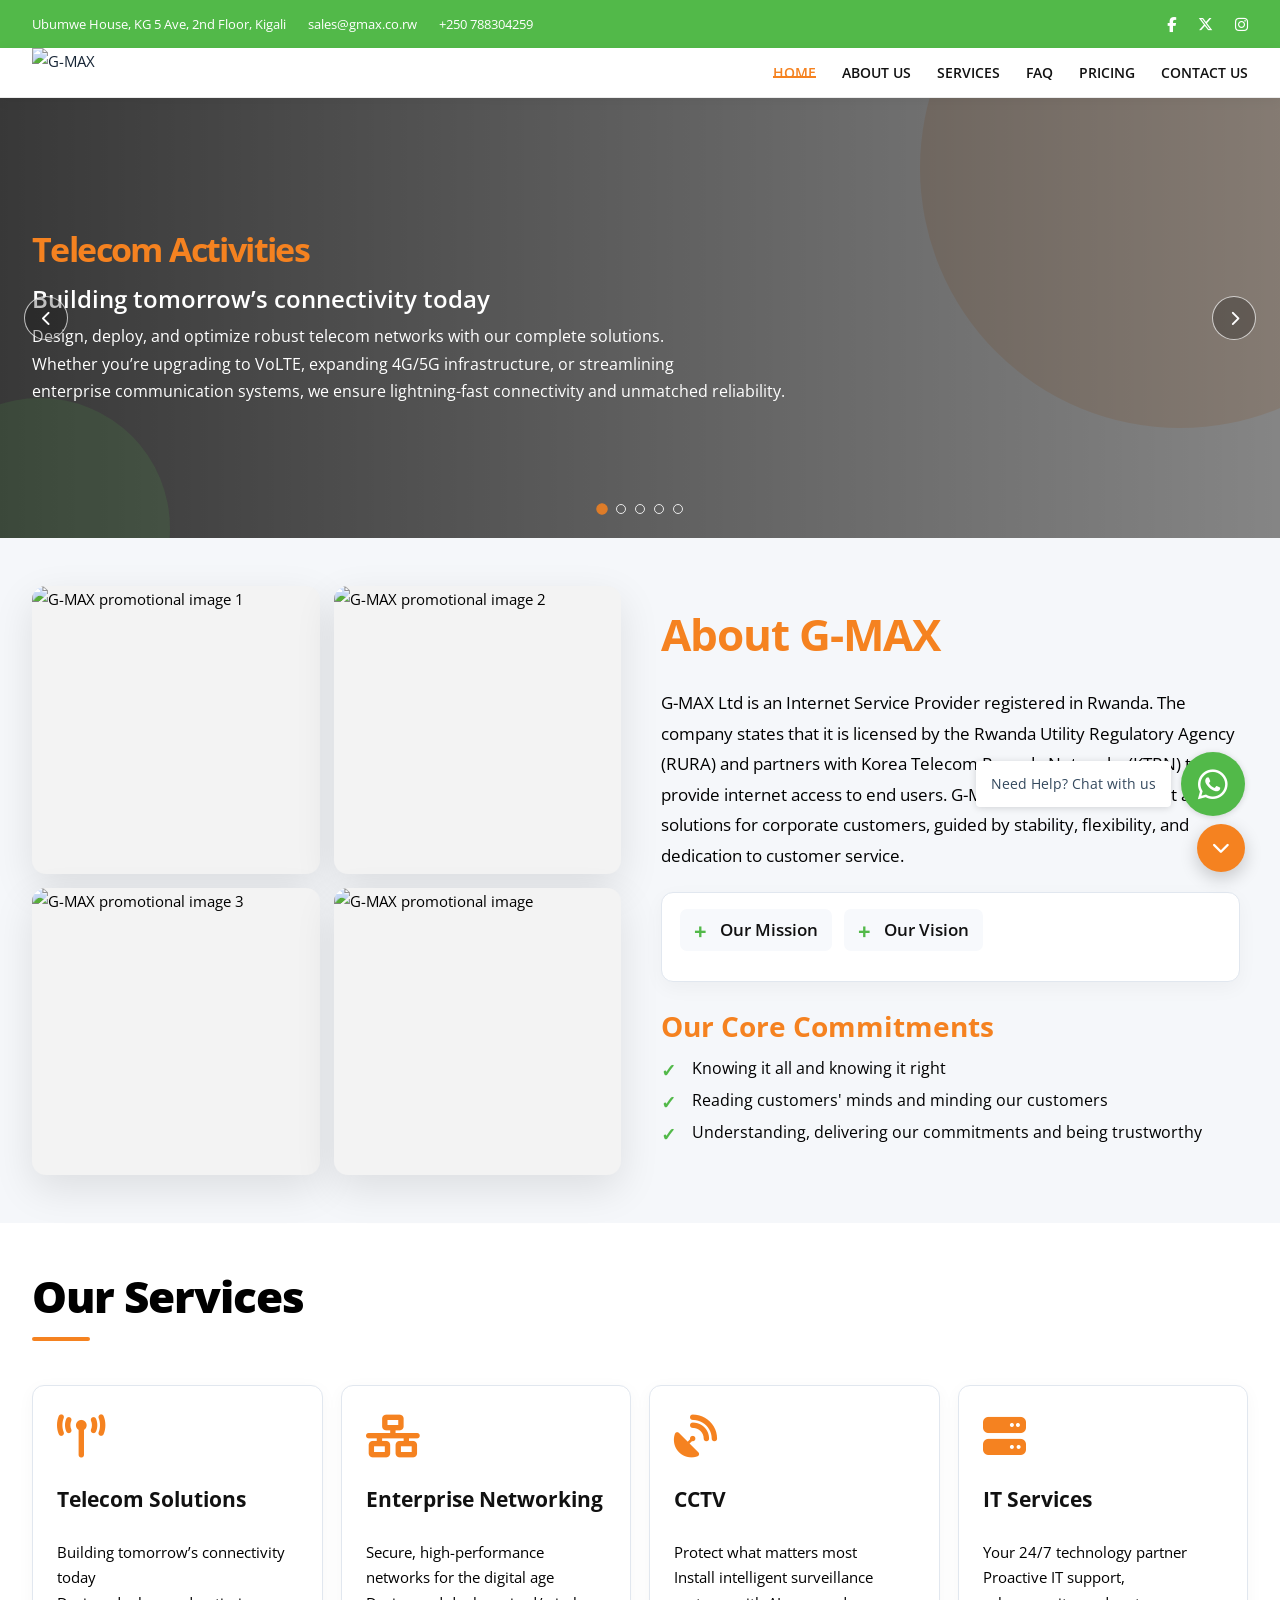
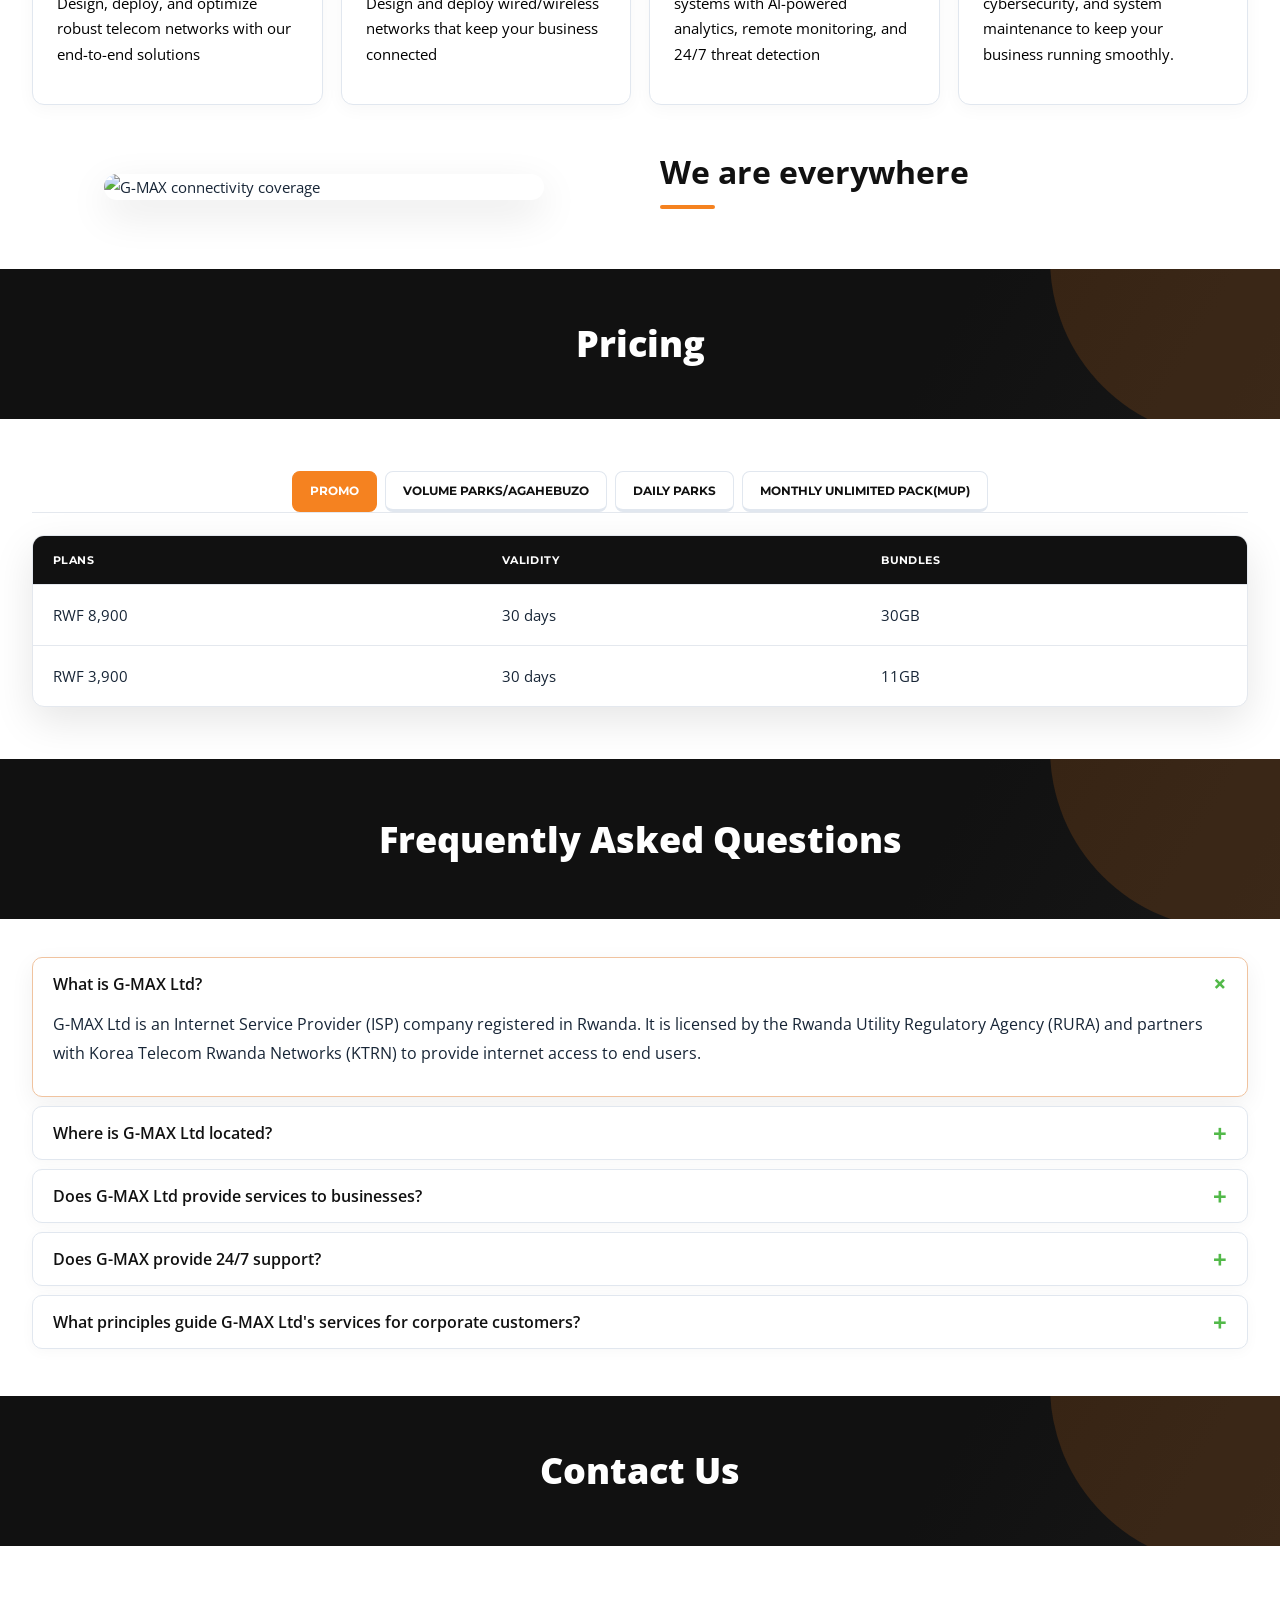
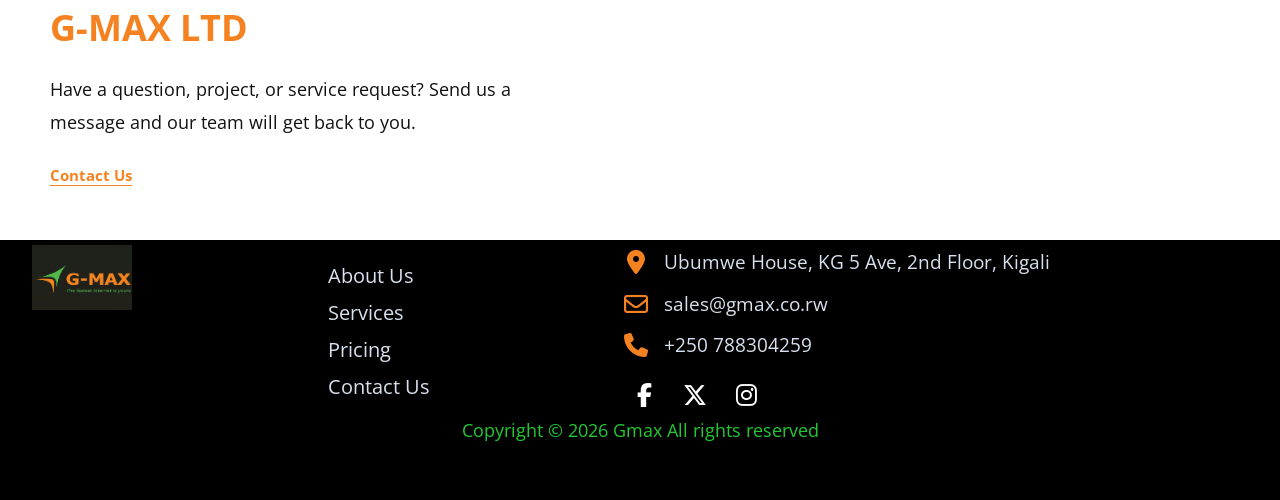
==== commit faf9523d: "Refresh public stylesheet cache for header sizing" ====
--- a/gmax-website/index.html
+++ b/gmax-website/index.html
@@ -12,7 +12,7 @@
 <meta property="og:title" content="G-MAX | Always Ahead">
 <meta property="og:description" content="G-MAX Ltd provides internet, telecom and IT solutions in Rwanda.">
 <meta property="og:url" content="https://g-maxwebsite.vercel.app/">
-<link rel="stylesheet" href="css/style.css?v=20261014-header-1">
+<link rel="stylesheet" href="css/style.css?v=20261014-header-2">
 </head>
 <body>
 <div class="topbar">
--- a/gmax-website/css/style.css
+++ b/gmax-website/css/style.css
@@ -1455,3 +1455,35 @@
 #faq .faq-page details p,#faq .faq-page details ul{padding-bottom:12px}
 @media(max-width:800px){#faq>.page-hero{height:145px;min-height:145px}#faq>.content-page{padding:28px 0}}
 @media(max-width:560px){#faq>.page-hero{height:125px;min-height:125px}#faq>.page-hero h1{font-size:clamp(25px,7vw,34px);padding:0 16px}#faq>.content-page{padding:22px 0}#faq .faq-page details{padding:0 14px}#faq .faq-page summary{padding:12px 0;font-size:14px}#faq .faq-page details p,#faq .faq-page details ul{padding-bottom:10px}}
+
+
+/* HEADER / LOGO HEIGHT MATCH
+   Keep the navigation bar exactly as tall as the displayed logo.
+   The menu control is sized to fit within that same height.
+*/
+.site-header{height:50px;min-height:0;padding:0}
+.site-header .nav-wrap{height:100%;min-height:0;align-items:center}
+.site-header .logo{display:flex;align-items:center;height:100%;flex:0 1 auto}
+.site-header .logo img{display:block;height:50px;width:auto;max-height:100%;max-width:175px;object-fit:contain}
+.site-header .site-nav{height:100%;align-items:center}
+.site-header .site-nav a{height:100%;min-height:0}
+.site-header .menu-toggle{width:40px;height:40px;flex:0 0 40px}
+@media (max-width:1200px) and (min-width:901px){
+  .site-header{height:50px}
+  .site-header .logo img{height:50px;max-width:150px}
+}
+@media (max-width:900px){
+  .site-header{height:44px;min-height:0}
+  .site-header .nav-wrap{height:100%;gap:10px}
+  .site-header .logo img{height:44px;width:auto;max-width:140px;max-height:100%}
+  .site-header .menu-toggle{width:40px;height:40px;flex-basis:40px}
+  .site-header .site-nav{top:44px;height:auto;max-height:calc(100vh - 44px)}
+}
+@media (max-width:600px){
+  .site-header{height:44px}
+  .site-header .logo img{height:44px;max-width:132px}
+  .site-header .site-nav{top:44px;max-height:calc(100vh - 44px)}
+}
+@media (max-width:360px){
+  .site-header .logo img{height:44px;max-width:124px}
+}
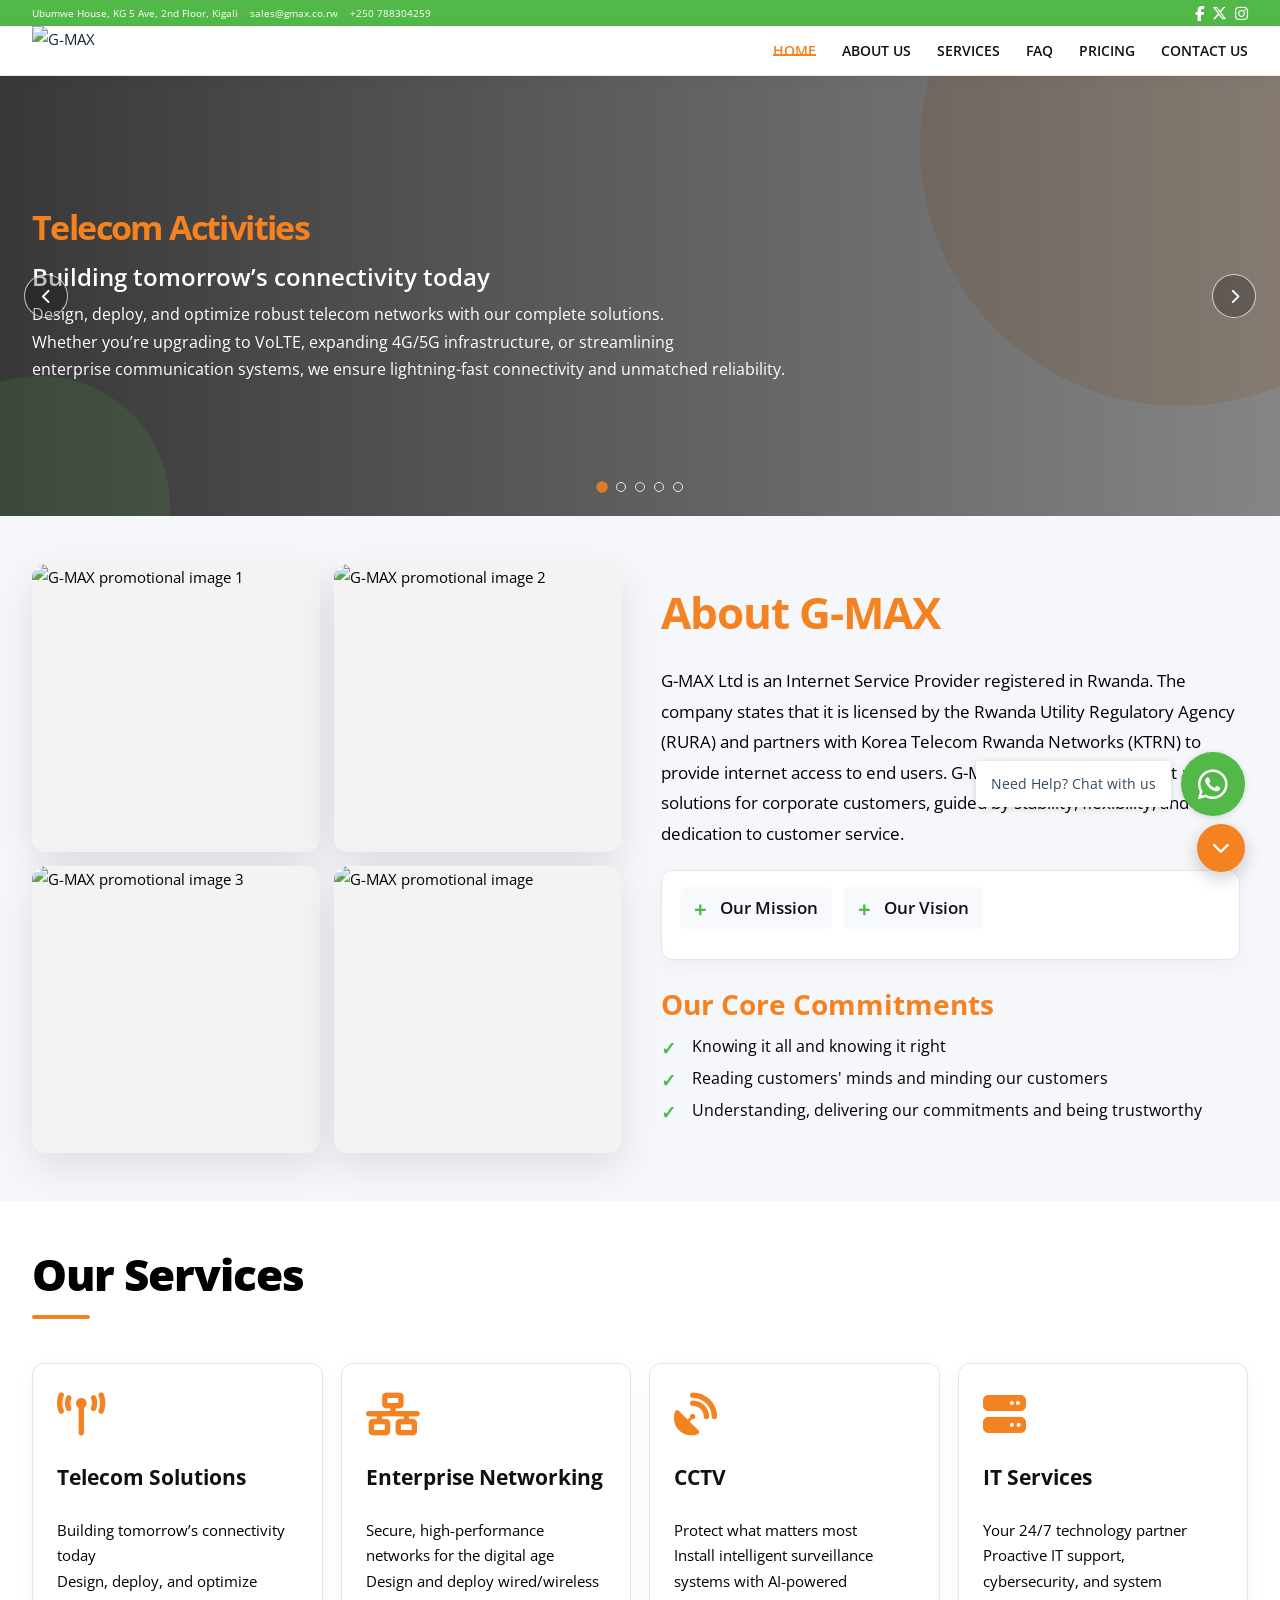
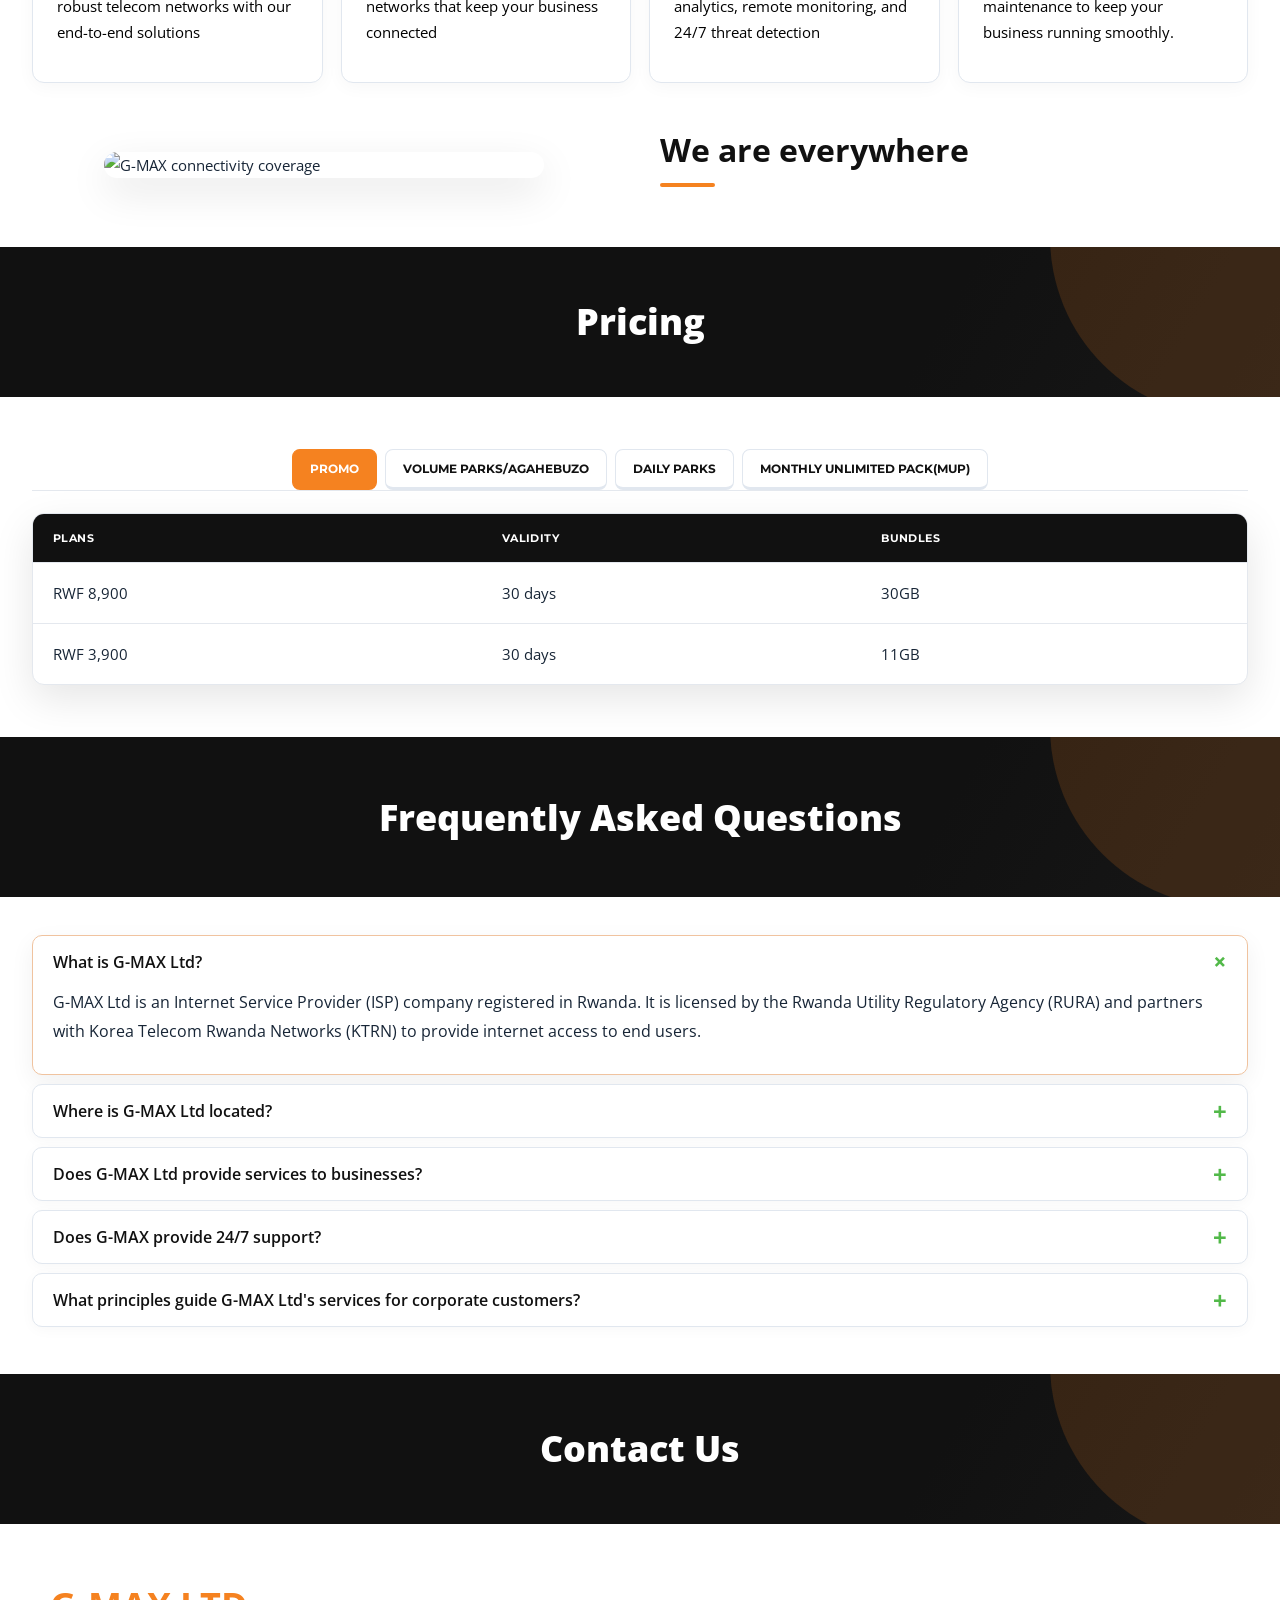
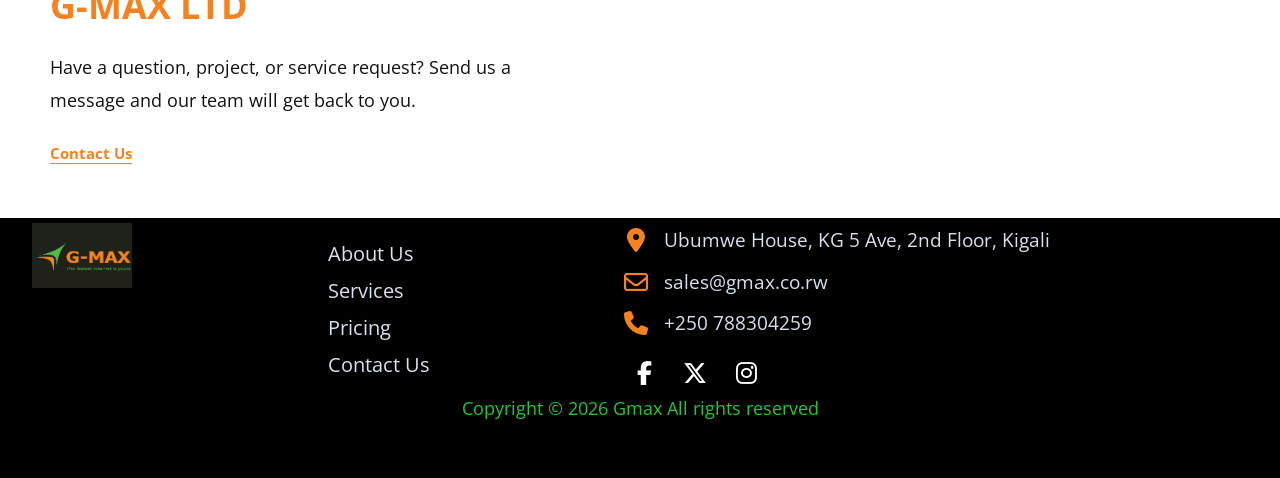
==== commit 5856eaa6: "Refresh stylesheet cache for smaller subheader" ====
--- a/gmax-website/index.html
+++ b/gmax-website/index.html
@@ -12,7 +12,7 @@
 <meta property="og:title" content="G-MAX | Always Ahead">
 <meta property="og:description" content="G-MAX Ltd provides internet, telecom and IT solutions in Rwanda.">
 <meta property="og:url" content="https://g-maxwebsite.vercel.app/">
-<link rel="stylesheet" href="css/style.css?v=20261014-header-2">
+<link rel="stylesheet" href="css/style.css?v=20261014-header-3">
 </head>
 <body>
 <div class="topbar">
--- a/gmax-website/css/style.css
+++ b/gmax-website/css/style.css
@@ -1487,3 +1487,25 @@
 @media (max-width:360px){
   .site-header .logo img{height:44px;max-width:124px}
 }
+
+
+/* SUBHEADER: intentionally shorter than the main logo header */
+.topbar{
+  min-height:26px;
+  height:26px;
+  padding:2px 0;
+}
+.topbar .topbar-inner{min-height:22px;height:22px;align-items:center}
+.topbar .topbar-contact{font-size:10px;line-height:1.2;gap:12px}
+.topbar .topbar-social{gap:8px}
+.topbar .topbar-social a{font-size:11px;line-height:1}
+@media(max-width:900px){
+  .topbar{min-height:24px;height:24px;padding:1px 0}
+  .topbar .topbar-inner{min-height:22px;height:22px}
+  .topbar .topbar-contact{font-size:9px;gap:8px}
+}
+@media(max-width:600px){
+  .topbar{min-height:22px;height:22px;padding:0}
+  .topbar .topbar-inner{min-height:22px;height:22px}
+  .topbar .topbar-contact{font-size:9px;gap:6px}
+}
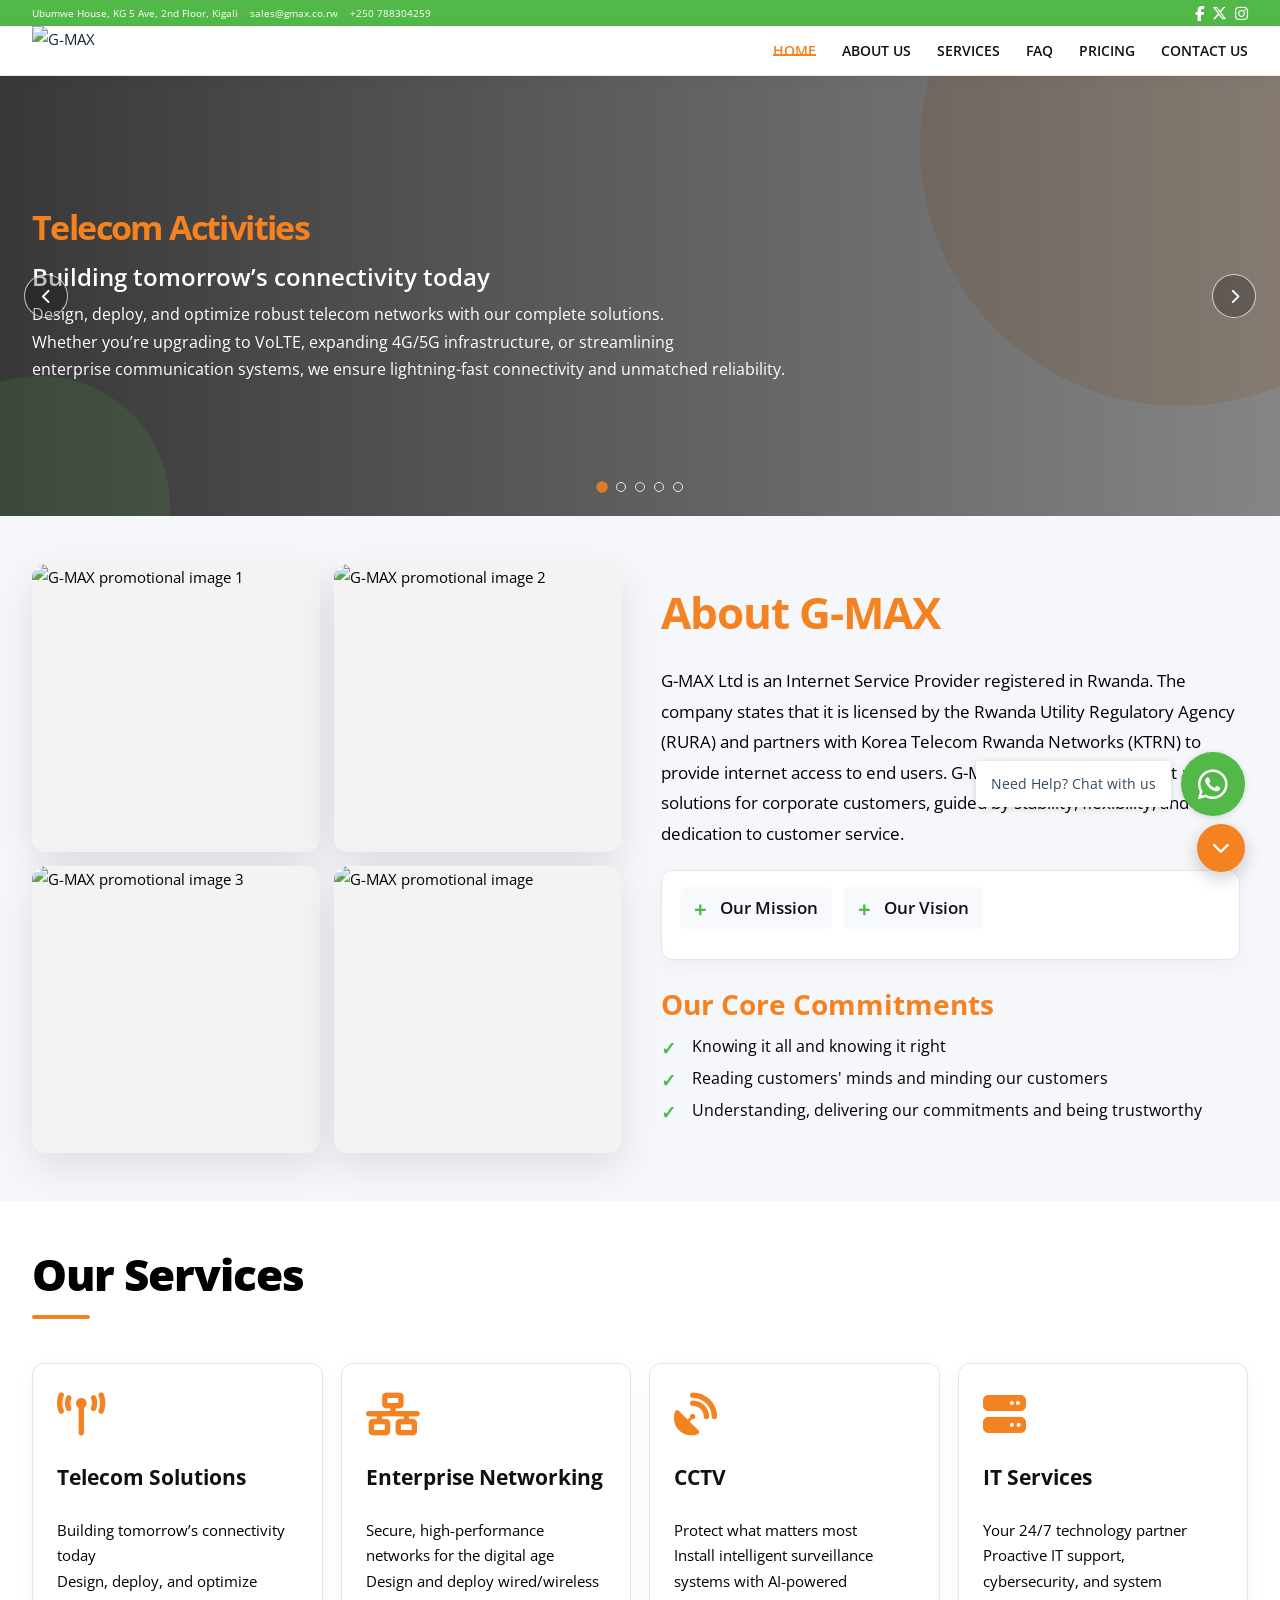
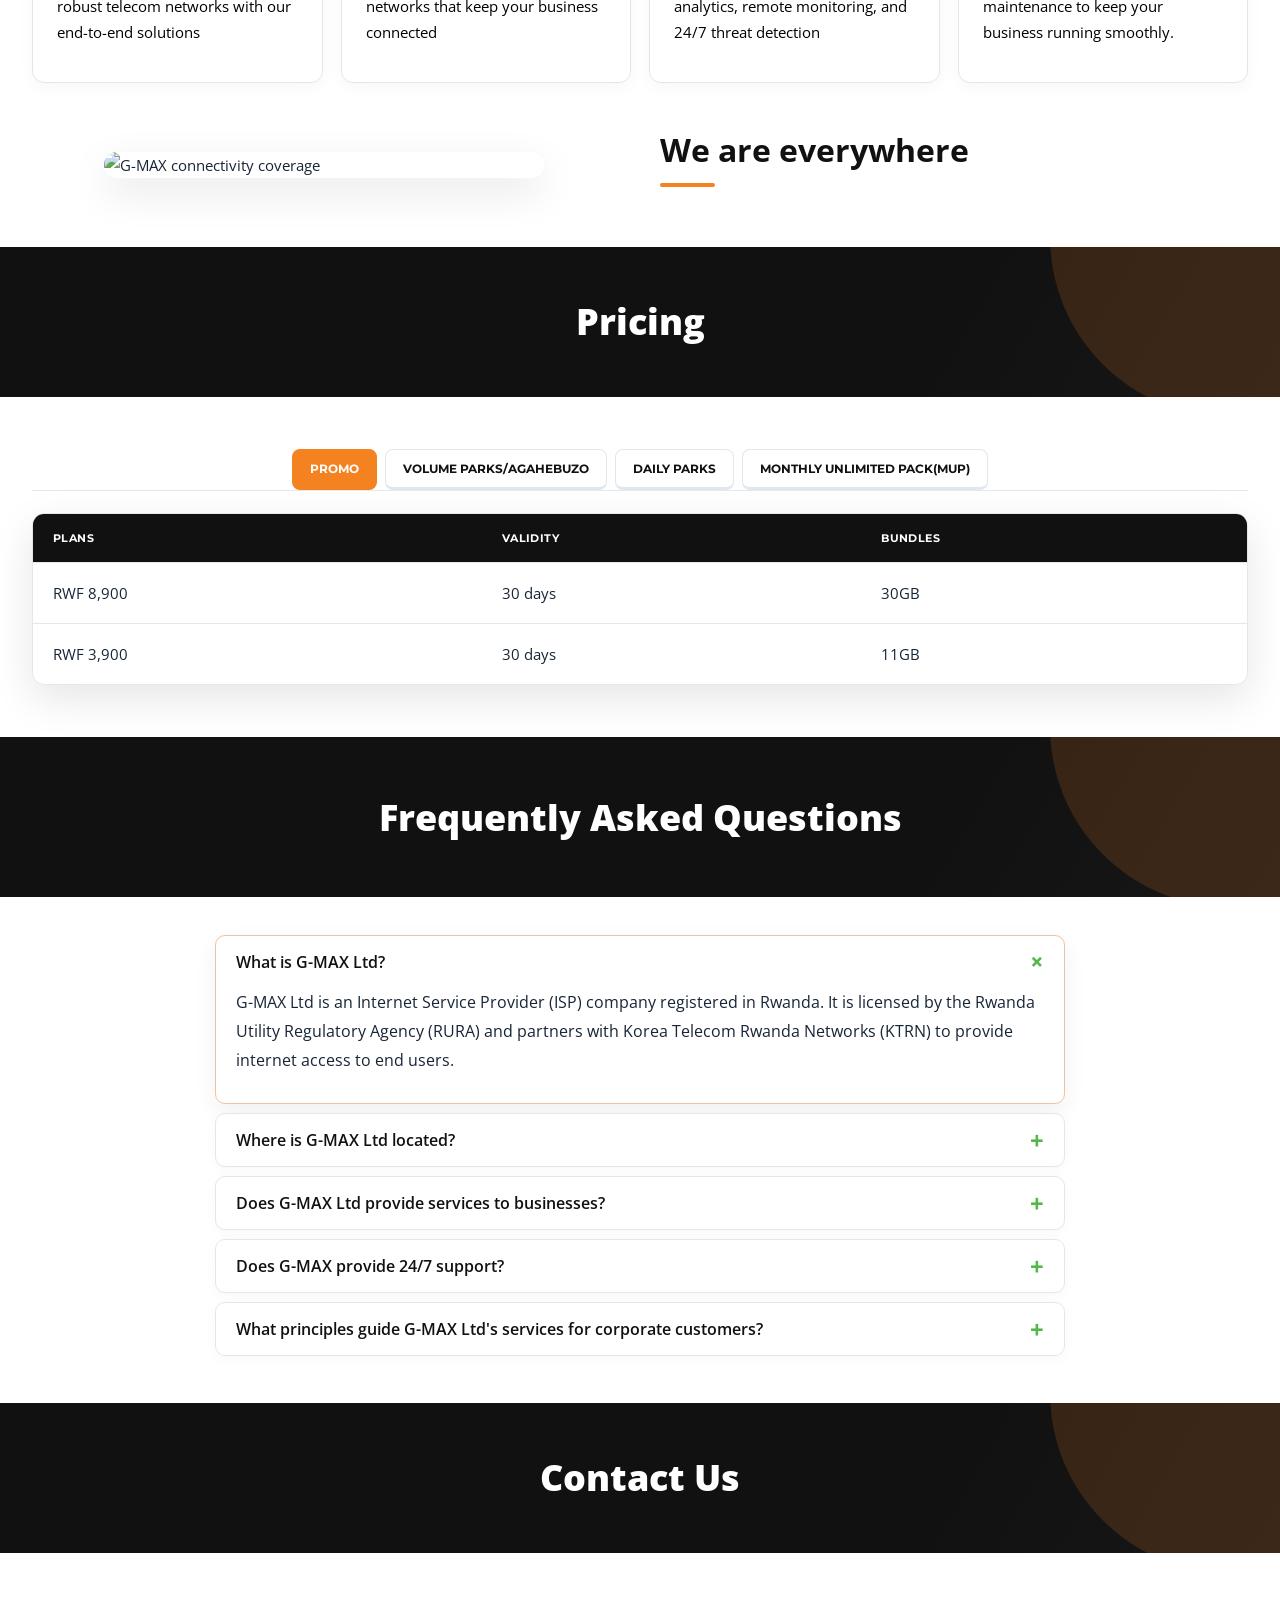
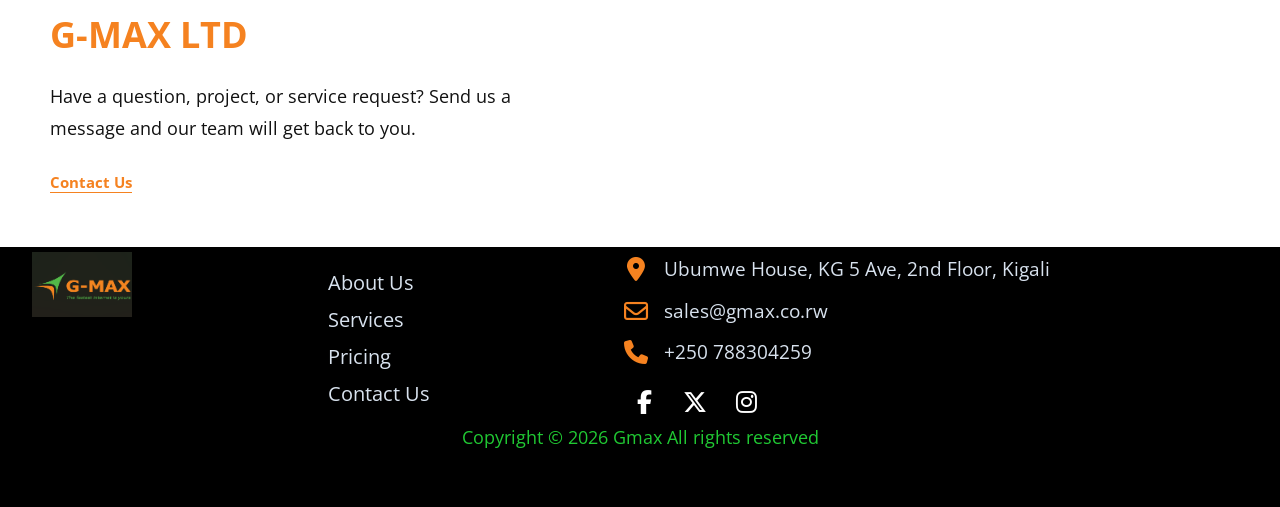
==== commit 0f83a2c9: "Refresh stylesheet cache for FAQ width adjustment" ====
--- a/gmax-website/index.html
+++ b/gmax-website/index.html
@@ -12,7 +12,7 @@
 <meta property="og:title" content="G-MAX | Always Ahead">
 <meta property="og:description" content="G-MAX Ltd provides internet, telecom and IT solutions in Rwanda.">
 <meta property="og:url" content="https://g-maxwebsite.vercel.app/">
-<link rel="stylesheet" href="css/style.css?v=20261014-header-3">
+<link rel="stylesheet" href="css/style.css?v=20261014-faq-width-1">
 </head>
 <body>
 <div class="topbar">
--- a/gmax-website/css/style.css
+++ b/gmax-website/css/style.css
@@ -1509,3 +1509,18 @@
   .topbar .topbar-inner{min-height:22px;height:22px}
   .topbar .topbar-contact{font-size:9px;gap:6px}
 }
+
+
+/* FAQ WIDTH: keep the question list comfortably narrower than the page */
+#faq .faq-page{
+  width:100%;
+  max-width:850px;
+  margin-left:auto;
+  margin-right:auto;
+}
+@media(max-width:900px){
+  #faq .faq-page{max-width:720px}
+}
+@media(max-width:600px){
+  #faq .faq-page{max-width:100%}
+}
